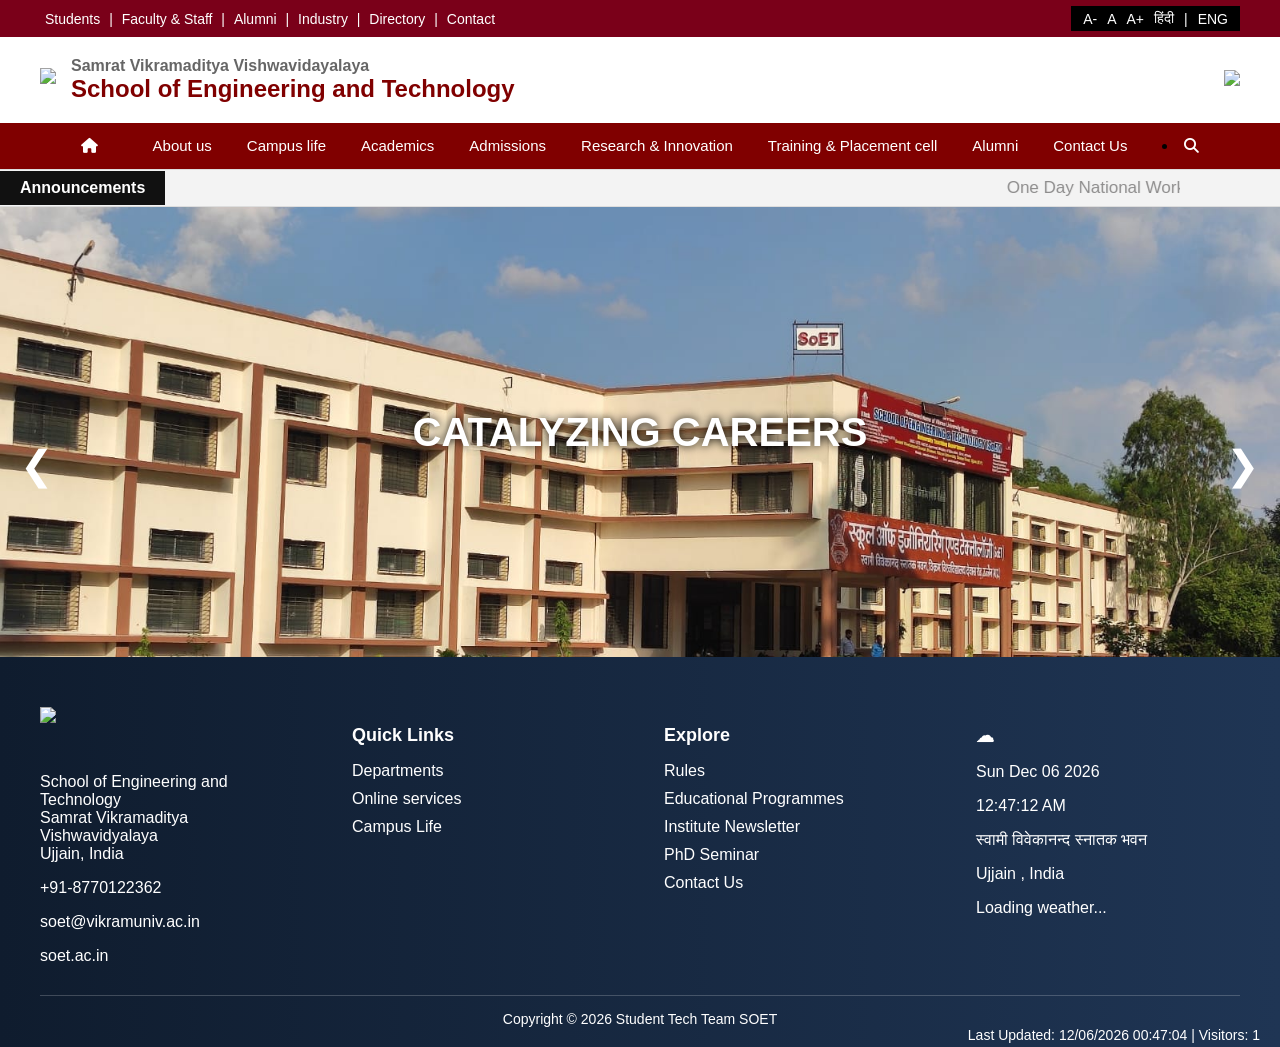
==== index.html @ fc8b3c26 "just some changes in the top slide and the picture part" ====
<!DOCTYPE html>
<html>

<head>
<title>School Of Engineering and Technology</title>

<link rel="stylesheet" href="css/style.css">

<link rel="stylesheet" href="https://cdnjs.cloudflare.com/ajax/libs/font-awesome/6.5.0/css/all.min.css">

<link rel="stylesheet" href="https://cdnjs.cloudflare.com/ajax/libs/font-awesome/6.5.0/css/all.min.css">

</head>

<body>

  

<!-- PRELOADER -->
<div id="preloader">

    <div class="loader-content">

        <img src="images/logo.png" class="logo">

        <h2>School of Engineering and Technology</h2>

        <div class="spinner"></div>

    </div>

</div>


<div class="SOET-Topstrip">

<div class="topbar">

<div class="topbar-left">
<a href="#">Students</a> |
<a href="#">Faculty & Staff</a> |
<a href="#">Alumni</a> |
<a href="#">Industry</a> |
<a href="#">Directory</a> |
<a href="#">Contact</a>
</div>

<div class="topbar-right">
<span onclick="changeFontSize(-1)">A-</span>
<span onclick="changeFontSize(0)">A</span>
<span onclick="changeFontSize(1)">A+</span>

<span onclick="translatePage('hi')">हिंदी</span> |
<span onclick="translatePage('en')">ENG</span>

<div id="google_translate_element"></div>
</div>

</div>

  </div>


<!-- MAIN WEBSITE -->
<div id="content">

<header>

<!-- TOP BAR -->


<div class="top-right">
</div>

</div>
<header>



<!-- LOGO AREA -->
<div class="logo-area">
<div class="left-header">


<a href=""index.html>
<img src="images/logo.png" class="logo">
</a>
<div class="title">
<h2>Samrat Vikramaditya Vishwavidayalaya</h2>
<h1>School of Engineering and Technology</h1>
</div>
</div>

<a href="https://www.india.gov.in" target="blank">
<img src="images/const.png" class="constitution">
</a>
</div>


<!-- NAVBAR -->
<nav class="navbar">

<a href="index.html" class="home-icon">
<i class="fa-solid fa-house"></i>
</a>
<a href="#">About us</a>
<a href="#">Campus life</a>
<a href="#">Academics</a>
<a href="#">Admissions</a>
<a href="#">Research & Innovation</a>
<a href="#">Training & Placement cell</a>
<a href="#">Alumni</a>
<a href="#">Contact Us</a>
<li>
<a href="#" onclick="openSearch()">
<i class="fa-solid fa-magnifying-glass search-icon"></i>
</a>
</li>

</nav>

<!-- ANNOUNCEMENT BAR -->
<div class="announcement-bar">

<div class="announcement-label">
Announcements
</div>

<marquee class="announcement-text"
scrollamount="10"
onmouseover="this.stop();"
onmouseout="this.start();">


One Day National Workshop On "AI ADOPTION TRENDS IN KEY INDUSTRIES UPDATES"    |   
 Admission for new Academic session from August 2026


</marquee>

</div>

<!--HERO SLIDER SECTION-->

<div class="hero-slider">

  <div class="slides fade">
    <img src="images/SOET1.jpeg">
    <div class="text">CATALYZING CAREERS</div>
  </div>

  <div class="slides fade">
    <img src="images/slide2.jpeg">
    <div class="text">INNOVATION & RESEARCH</div>
  </div>

  <div class="slides fade">
    <img src="images/ejucation.jpeg">
    <div class="text">WORLD CLASS EDUCATION</div>
  </div>

  <a class="prev" onclick="changeSlide(-1)">❮</a>
  <a class="next" onclick="changeSlide(1)">❯</a>

</div>

</header>

<footer class="footer">
  <div class="footer-container">

    <div class="footer-col">
      <a href="index.html">
      <img src="images/logo2.png" class="footer-logo">
      </a>

      <a href="index.html">
      <p>
        School of Engineering and Technology <br>
        Samrat Vikramaditya Vishwavidyalaya <br>
        Ujjain, India
      </p>
      </a>
      

      <p>+91-8770122362</p>
      <p>soet@vikramuniv.ac.in</p>
      <a href="https://soet.ac.in" target="_blank">soet.ac.in</a>
    </div>

    <div class="footer-col">
      <h3>Quick Links</h3>
      <ul>
        <li>Departments</li>
        <li>Online services</li>
        <li>Campus Life</li>
      </ul>
    </div>

    <div class="footer-col">
      <h3>Explore</h3>
      <ul>
        <li>Rules</li>
        <li>Educational Programmes</li>
        <li>Institute Newsletter</li>
        <li>PhD Seminar</li>
        <li>Contact Us</li>
      </ul>
    </div>

    <div class="footer-col">
      <h3>☁</h3>
      <p id="date"></p>
<p id="time"></p>
<p id="location">स्वामी विवेकानन्द स्नातक भवन </p>
<p id="location">Ujjain , India</p>

<p id="weather">Loading weather...</p>
<p id="temp"></p>
    </div>

  </div>

  <div class="footer-bottom">
    Copyright © 2026 Student Tech Team SOET
  </div>

  <div class="footer-info">
Last Updated: <span id="lastUpdated"></span> |
Visitors: <span id="visitorCount"></span>
</div>
</footer>

</div>


<script src="js/script.js"></script>


<script>

// Date
const today = new Date();
document.getElementById("date").innerHTML =
today.toDateString();

// Time (updates every second)
setInterval(function(){
let now = new Date();
document.getElementById("time").innerHTML =
now.toLocaleTimeString();
},1000);


// WEATHER API
const apiKey = "6ab4623b616a1ea162cf45d73c2dcb32";
const city = "Ujjain";

fetch(`https://api.openweathermap.org/data/2.5/weather?q=${city}&units=metric&appid=${apiKey}`)
.then(response => response.json())
.then(data => {

document.getElementById("weather").innerHTML =
data.weather[0].description;

document.getElementById("temp").innerHTML =
"Temp: " + data.main.temp + "°C";

});

</script>

<div id="searchOverlay">

    <span class="closeSearch" onclick="closeSearch()">✖</span>

    <div class="searchBox">
        <input type="text" placeholder="Search Your Future Here..." />
        <button>Search</button>
    </div>

</div>

<script>

function openSearch(){
    document.getElementById("searchOverlay").style.display="flex";
}

function closeSearch(){
    document.getElementById("searchOverlay").style.display="none";
}

</script>

<script>


document.getElementById("lastUpdated").innerHTML = document.lastModified;


let count = localStorage.getItem("visitorCount");

if(count === null){
count = 1;
}else{
count = Number(count) + 1;
}

localStorage.setItem("visitorCount", count);
document.getElementById("visitorCount").innerText = count;

</script>

<script>
function googleTranslateElementInit() {
new google.translate.TranslateElement(
{pageLanguage: 'en'},
'google_translate_element'
);
}
</script>

<script src="//translate.google.com/translate_a/element.js?cb=googleTranslateElementInit"></script>

<script>

let slideIndex = 0;
showSlides();

function showSlides() {

  let slides = document.getElementsByClassName("slides");

  for (let i = 0; i < slides.length; i++) {
    slides[i].style.display = "none";
  }

  slideIndex++;

  if (slideIndex > slides.length) {
    slideIndex = 1;
  }

  slides[slideIndex-1].style.display = "block";

  setTimeout(showSlides, 20000);
}

function changeSlide(n){
  slideIndex += n-1;
  showSlides();
}

</script>
</body>

</html>
---- css/style.css ----
body{
margin:0;
font-family:Arial, Helvetica, sans-serif;
}

/* ---------------- PRELOADER ---------------- */

#preloader{
position:fixed;
width:100%;
height:100vh;

background-color:#fafafa;

background-image:
linear-gradient(rgba(0,0,0,0.05) 1px, transparent 1px),
linear-gradient(90deg, rgba(0,0,0,0.05) 1px, transparent 1px);

background-size:60px 60px;

display:flex;
justify-content:center;
align-items:center;
flex-direction:column;
z-index:9999;
}

.loader-content{
text-align:center;
}

.logo{
width:200px;
margin-bottom:5px;
}

.loader-content h2{
font-size:28px;
font-weight:700;
color:#800000;
margin-top:2px;
margin-bottom:25px;
}


/* ---------------- HEADER ---------------- */

header{
width:100%;
background:white;
}

/* TOP BAR */

.topbar{
display:flex;
justify-content:space-between;
align-items:center;
padding:10px 40px;
background:#f5f5f5;
font-size:14px;
}

.top-links{
display:flex;
align-items:center;
gap:10px;
}

.top-links a{
text-decoration:none;
color:#444;
}

.divider{
color:#bbb;
}

.top-right{
color:#444;
}


/* ---------------- LOGO AREA ---------------- */

.logo-area{
display:flex;
justify-content:space-between;
align-items:center;
padding:20px 40px;
background:white;
}

.left-header{
display:flex;
align-items:center;
gap:15px;
}

.logo-area .logo{
width:100px;
}

.title h1{
margin:0;
font-size:24px;
color:#800000;
}

.title h2{
margin:0;
font-size:16px;
color:#666;
}

.constitution{
width:90px;
}


/* ---------------- NAVBAR ---------------- */

.navbar{
background:#800000;
display:flex;
justify-content:center;
gap:35px;
padding:14px 0;
width:100%;
}

.navbar a{
color:white;
text-decoration:none;
font-size:15px;
font-weight:500;
}

/* ANNOUNCEMENT BAR */

.announcement-bar{
display:flex;
align-items:center;
background:#f3f3f3;
border-top:1px solid #ddd;
border-bottom:1px solid #ddd;
}

.announcement-label{
background:#111;
color:white;
padding:8px 20px;
font-weight:bold;
}

.announcement-text{
padding:8px 20px;
color:#8d8c8c;
font-size:17px;
flex:1;
cursor:pointer;
margin-right:100px;
}


/* ---------------- SPINNER ---------------- */

.spinner{
width:40px;
height:40px;
border:4px solid #ddd;
border-top:4px solid #800000;
border-radius:50%;
margin:30px auto 0;
animation:spin 1s linear infinite;
}

@keyframes spin{
0%{ transform:rotate(0deg); }
100%{ transform:rotate(360deg); }
}


/* ---------------- MAIN CONTENT ---------------- */

#content{
display:block;
}

/* FOOTER */

.footer{
background:linear-gradient(to right,#0f1c2e,#1f3554);
color:white;
padding:50px 40px 20px;
}

.footer-container{
display:flex;
justify-content:space-between;
flex-wrap:wrap;
}

.footer-col{
width:22%;
}

.footer-logo{
width:110px;
margin-bottom:30px;
}

.footer-col h3{
margin-bottom:15px;
font-size:18px;
}

.footer-col ul{
list-style:none;
padding:0;
}

.footer-col ul li{
margin-bottom:10px;
cursor:pointer;
}

.footer-bottom{
margin-top:30px;
border-top:1px solid rgba(255,255,255,0.2);
padding-top:15px;
text-align:center;
font-size:14px;
}

.home-icon{
    font-size: 20px;
    color: white;
    margin-right: 20px;
}

.home-icon:hover{
    color: orange;
}

#searchOverlay{
    position: fixed;
    top:0;
    left:0;
    width:100%;
    height:100vh;
    background: rgba(0,0,0,0.5);
    backdrop-filter: blur(8px);
    display:none;
    justify-content:center;
    align-items:center;
    z-index:9999;
}

.searchBox{
    background: rgba(255,255,255,0.1);
    padding:40px;
    border-radius:10px;
    backdrop-filter: blur(10px);
}

.searchBox input{
    width:400px;
    padding:12px;
    font-size:18px;
    border:none;
    outline:none;
}

.searchBox button{
    padding:12px 20px;
    margin-left:15px;
    background:red;
    color:white;
    border:none;
}

.closeSearch{
    position:absolute;
    top:30px;
    right:40px;
    font-size:30px;
    cursor:pointer;
    color:white;
}

.logo img{
    cursor:pointer;
}
.footer a{
    color:white;
    text-decoration:none;
}

.footer-info{
position:absolute;
right:20px;
font-size:14px;
color:white;
}

.topbar{
display:flex;
justify-content:space-between;
align-items:center;
background:#7A0019;
color:white;
padding:6px 40px;
font-size:14px;
}

/* LEFT LINKS */

.topbar-left a{
color:white;
text-decoration:none;
margin:0 5px;
}

/* RIGHT SECTION */

.topbar-right{
background:black;
padding:4px 12px;
display:flex;
gap:10px;
align-items:center;
}

.accessibility{
border:1px solid white;
padding:2px 6px;
font-size:12px;
}

#google_translate_element{
display:none;
}

.goog-te-banner-frame{
display:none !important;
}

body{
top:0 !important;
}

.topbar-right span{
    cursor: pointer;
}

.hero-slider{
    position: relative;
    width: 100%;
    height: 450px;
    overflow: hidden;
}

.slides{
    display: none;
}

.slides img{
    width:100%;
    height:450px;
    object-fit:cover;
}

.text{
    position:absolute;
    bottom:40%;
    left:50%;
    transform:translate(-50%, -50%);
    color:white;
    font-size:40px;
    font-weight:bold;
    text-shadow:0px 0px 10px black;
}

.prev, .next{
    cursor:pointer;
    position:absolute;
    top:50%;
    font-size:40px;
    color:white;
    padding:10px;
}

.prev{ left:10px; }
.next{ right:10px; }

.fade{
    animation: fadeEffect 1.5s;
}

@keyframes fadeEffect{
    from{opacity:0.4}
    to{opacity:1}
}
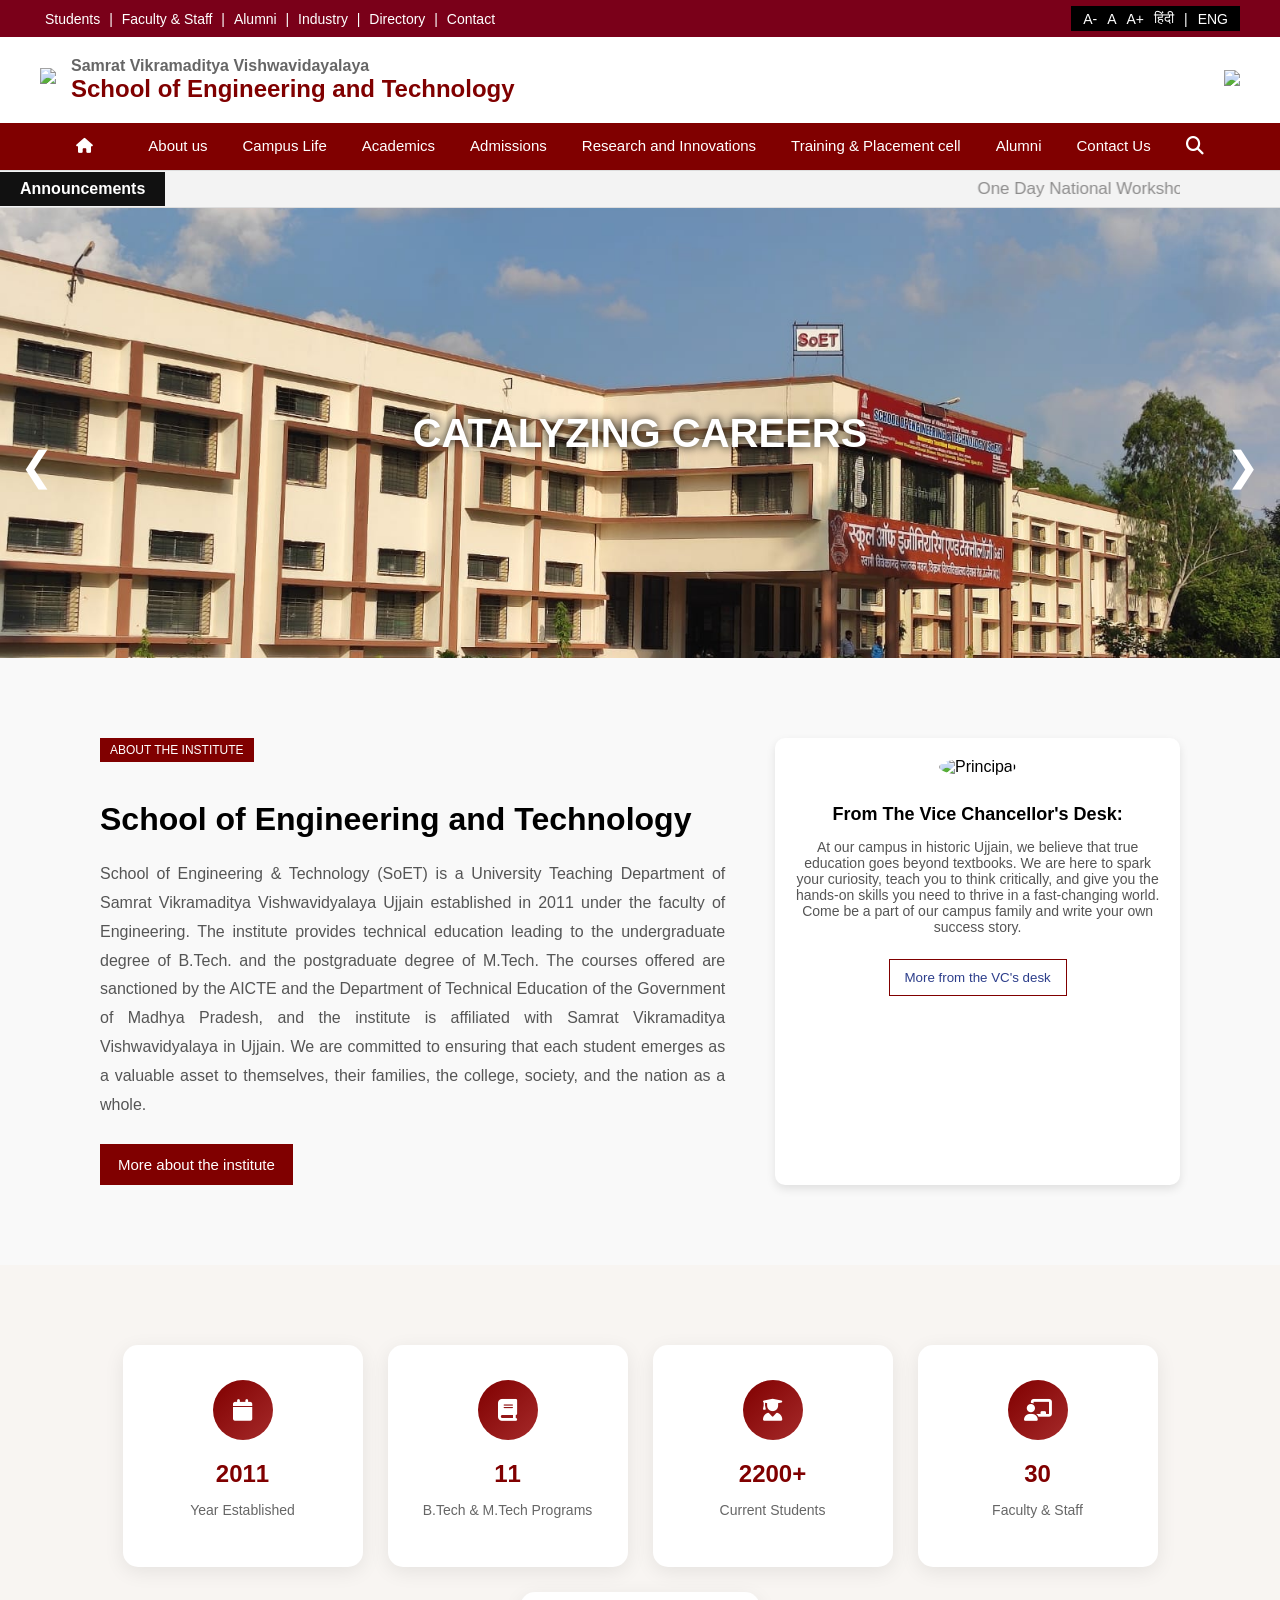
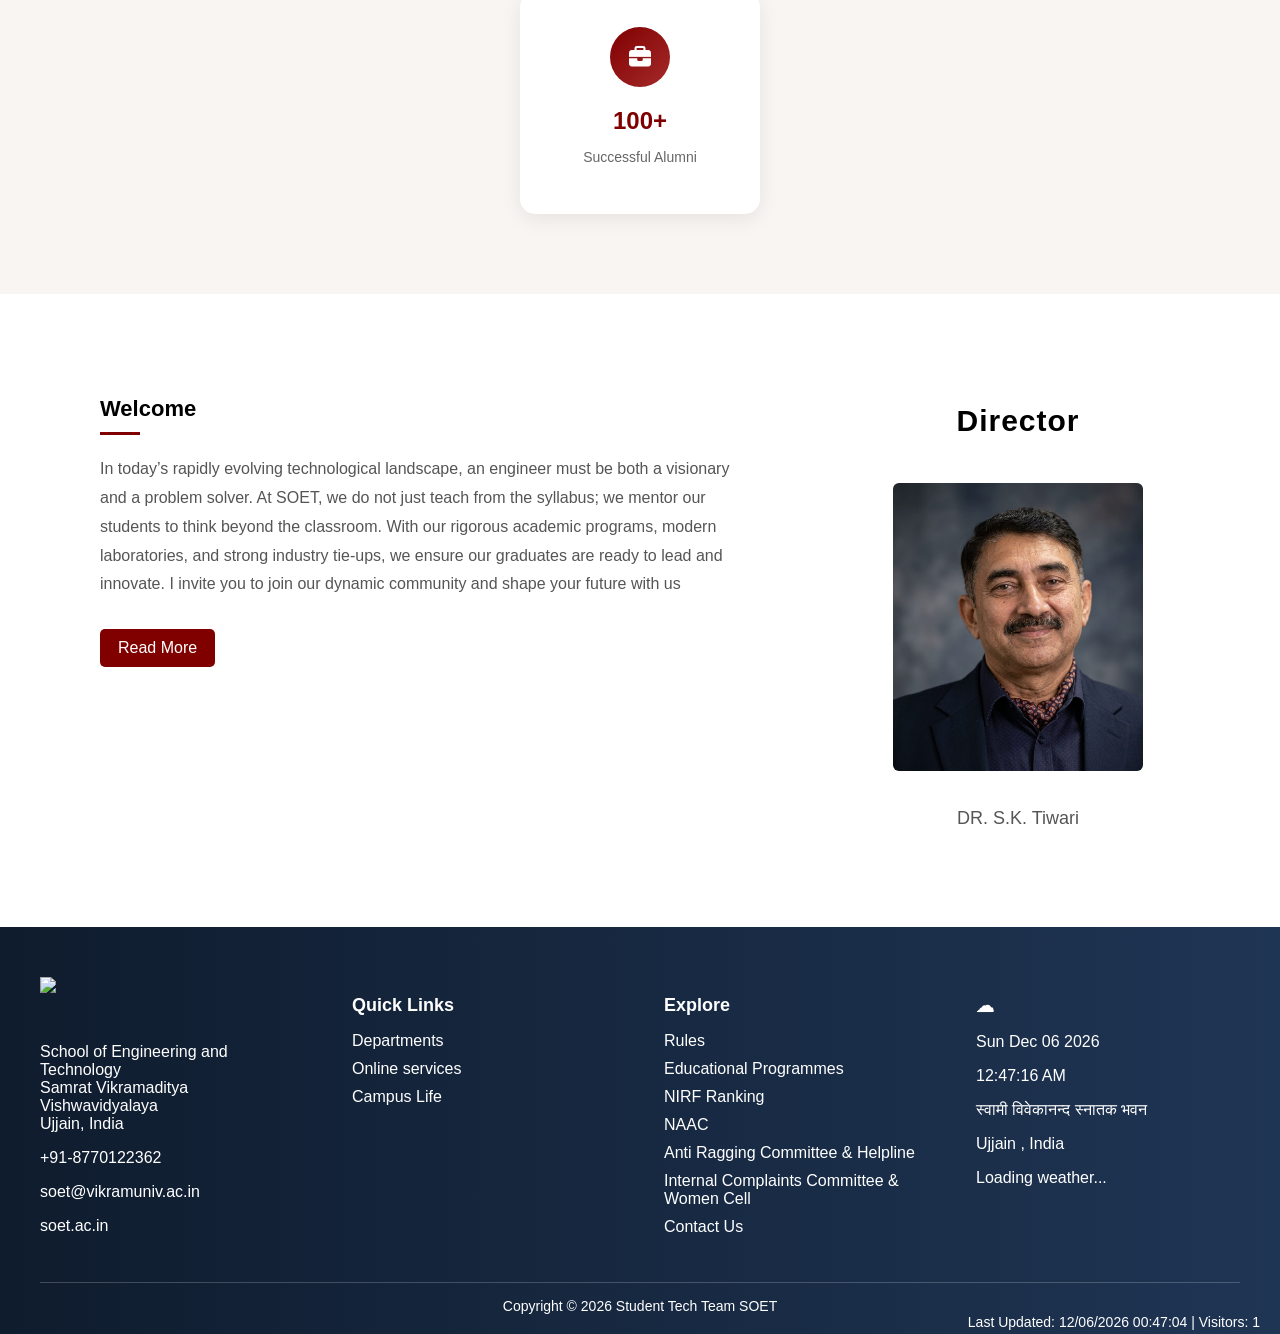
==== commit 6aba86aa: "added features in the home/index page" ====
--- a/index.html
+++ b/index.html
@@ -103,13 +103,111 @@
 <a href="index.html" class="home-icon">
 <i class="fa-solid fa-house"></i>
 </a>
-<a href="#">About us</a>
-<a href="#">Campus life</a>
-<a href="#">Academics</a>
-<a href="#">Admissions</a>
-<a href="#">Research & Innovation</a>
-<a href="#">Training & Placement cell</a>
-<a href="#">Alumni</a>
+
+<li class="nav-item">
+  <a href="About.html">About us</a>
+
+  <div class="dropdown-menu">
+
+    <a href="#">Overview</a>
+    <a href="#">Vision & Mission</a>
+    <a href="#">Vice-Chancellor/Director's Message</a>
+    <a href="#">History</a>
+    <a href="#">Administration and Organization HOD details</a>
+    <a href="#">Contact US / How to reach</a>
+
+  </div>
+</li>
+
+<li class="nav-item">
+  <a href="#">Campus Life</a>
+
+  <div class="dropdown-menu">
+
+    <a href="#">Office of the Dean</a>
+    <a href="#">Hostels and Dining faclities</a>
+    <a href="#">Student Council</a>
+    <a href="#">Clubs and Societies</a>
+    <a href="#">Sports Infrastructure and Teams</a>
+    <a href="#">Annual Fests</a>
+    <a href="#">Campus Facilities</a>
+
+  </div>
+</li>
+
+<li class="nav-item">
+  <a href="#">Academics</a>
+
+  <div class="dropdown-menu">
+
+    <a href="#">Programs Offered</a>
+    <a href="#">Academic Calender</a>
+    <a href="#">Curriculum and Syllabus</a>
+    <a href="#">NPTEL/MOOCS</a>
+    <a href="#">Central and College Library</a>
+    <a href="#">Examination Cell</a>
+
+  </div>
+</li>
+
+<li class="nav-item">
+  <a href="#">Admissions</a>
+
+  <div class="dropdown-menu">
+
+    <a href="#">Why SOET Ujjain?</a>
+    <a href="#">Life in Ujjain</a>
+    <a href="#">B.TECH Admissions</a>
+    <a href="#">M.TECH/PHD Admissions</a>
+    <a href="#">Fee Structure</a>
+    <a href="#">Scholarship</a>
+    <a href="#">Admission FAQ</a>
+
+  </div>
+</li>
+
+<li class="nav-item">
+  <a href="#">Research and Innovations</a>
+
+  <div class="dropdown-menu">
+
+    <a href="#">Dean of R&D</a>
+    <a href="#">Sponsored Projects and Grants</a>
+    <a href="#">Patents & Publications</a>
+    <a href="#">Central Research Facilities</a>
+    <a href="#">Incubation Center & E-Cell</a>
+
+  </div>
+</li>
+
+<li class="nav-item">
+  <a href="#">Training & Placement cell</a>
+
+  <div class="dropdown-menu">
+
+    <a href="#">Message from T&P Officer</a>
+    <a href="#">Placement Statistics and Annual Report</a>
+    <a href="#">Official Placement Brochure</a>
+    <a href="#">Recruitement Procedure for Visiting Companies</a>
+    <a href="#">Student Skill Development</a>
+
+  </div>
+</li>
+
+<li class="nav-item">
+  <a href="#">Alumni</a>
+
+  <div class="dropdown-menu">
+
+    <a href="#">Alumni Association Overview</a>
+    <a href="#">Alumni Network Registration portal</a>
+    <a href="#">Alumni Mentorship Program</a>
+    <a href="#">Distinguished Alumni Awards</a>
+    <a href="#">Giving Back/Institute Endowment Fund</a>
+
+  </div>
+</li>
+
 <a href="#">Contact Us</a>
 <li>
 <a href="#" onclick="openSearch()">
@@ -117,7 +215,7 @@
 </a>
 </li>
 
-</nav>
+</nav> 
 
 <!-- ANNOUNCEMENT BAR -->
 <div class="announcement-bar">
@@ -165,6 +263,101 @@
 </div>
 
 </header>
+
+<section class="about-section">
+
+    <!-- LEFT SIDE -->
+    <div class="about-left">
+        <span class="tag">ABOUT THE INSTITUTE</span>
+        <h2>School of Engineering and Technology</h2>
+
+        <p>
+           School of Engineering & Technology (SoET) is a University Teaching Department of Samrat Vikramaditya Vishwavidyalaya Ujjain established in 2011 under the faculty of Engineering. 
+           The institute provides technical education leading to the undergraduate degree of B.Tech. and the postgraduate degree of M.Tech.
+           The courses offered are sanctioned by the AICTE and the Department of Technical Education of the Government of Madhya Pradesh, and the institute is affiliated with Samrat Vikramaditya Vishwavidyalaya in Ujjain. 
+           We are committed to ensuring that each student emerges as a valuable asset to themselves, their families, the college, society, and the nation as a whole.
+        </p>
+
+        <a href="about.html" class="btn">More about the institute</a>
+    </div>
+
+    <!-- RIGHT SIDE -->
+    <div class="about-right">
+        <img src="images/vc.png" alt="Principal">
+
+        <h3>From The Vice Chancellor's Desk:</h3>
+
+        <p>
+            At our campus in historic Ujjain, we believe that true education goes beyond textbooks. We are here to spark your curiosity, teach you to think critically, and give you the hands-on skills you need to thrive in a fast-changing world. Come be a part of our campus family and write your own success story.
+        </p>
+
+        <button class="btn-outline">More from the VC's desk</button>
+    </div>
+
+</section>
+
+<div class="stats-section">
+
+    <div class="stat-card">
+        <div class="icon"><i class="fa-solid fa-calendar"></i></div>
+        <h2>2011</h2>
+        <p>Year Established</p>
+    </div>
+
+    <div class="stat-card">
+        <div class="icon"><i class="fa-solid fa-book"></i></div>
+        <h2>11</h2>
+        <p>B.Tech & M.Tech Programs</p>
+    </div>
+
+    <div class="stat-card">
+        <div class="icon"><i class="fa-solid fa-user-graduate"></i></div>
+        <h2>2200+</h2>
+        <p>Current Students</p>
+    </div>
+
+    <div class="stat-card">
+        <div class="icon"><i class="fa-solid fa-chalkboard-user"></i></div>
+        <h2>30</h2>
+        <p>Faculty & Staff</p>
+    </div>
+
+    <div class="stat-card">
+        <div class="icon"><i class="fa-solid fa-briefcase"></i></div>
+        <h2>100+</h2>
+        <p>Successful Alumni</p>
+    </div>
+
+</div>
+
+<div class="welcome-section">
+
+    <!-- LEFT SIDE -->
+    <div class="welcome-text">
+        <h3>Welcome</h3>
+        <div class="line"></div>
+
+        <p>
+            In today’s rapidly evolving technological landscape, an engineer must be both a visionary and a problem solver. 
+            At SOET, we do not just teach from the syllabus; we mentor our students to think beyond the classroom. 
+            With our rigorous academic programs, modern laboratories, and strong industry tie-ups, we ensure our graduates are ready to lead and innovate. 
+            I invite you to join our dynamic community and shape your future with us
+        </p>
+
+        <a href="about.html" class="read-btn">Read More</a>
+    </div>
+
+    <!-- RIGHT SIDE -->
+    <div class="director-box">
+        <h3>Director</h3>
+
+
+        <img src="images/director.jpeg" alt="Director">
+
+        <p class="director-name">DR. S.K. Tiwari</p>
+    </div>
+
+</div>
 
 <footer class="footer">
   <div class="footer-container">
@@ -202,9 +395,12 @@
       <ul>
         <li>Rules</li>
         <li>Educational Programmes</li>
-        <li>Institute Newsletter</li>
-        <li>PhD Seminar</li>
+        <li>NIRF Ranking</li>
+        <li>NAAC</li>
+        <li>Anti Ragging Committee & Helpline</li>
+        <li>Internal Complaints Committee & Women Cell</li>
         <li>Contact Us</li>
+
       </ul>
     </div>
 
--- a/css/style.css
+++ b/css/style.css
@@ -134,6 +134,18 @@
 text-decoration:none;
 font-size:15px;
 font-weight:500;
+}
+
+.navbar li{
+    list-style: none;
+    
+}
+
+.home-icon,
+.search-icon{
+color:white;
+font-size:18px;
+text-decoration:none;
 }
 
 /* ANNOUNCEMENT BAR */
@@ -401,4 +413,297 @@
 @keyframes fadeEffect{
     from{opacity:0.4}
     to{opacity:1}
+}
+
+/* Navbar item */
+
+.nav-item{
+position:relative;
+}
+
+/* Dropdown panel */
+
+.dropdown-menu{
+position:absolute;
+top:100%;
+left:0;
+background:#800000;
+width:230px;
+box-shadow:0 4px 12px rgba(0,0,0,0.2);
+display:none;
+flex-direction:column;
+z-index:1000;
+}
+
+/* Dropdown links */
+
+.dropdown-menu a{
+padding:12px 18px;
+text-decoration:none;
+color:white;
+border-bottom:none;
+font-size:14px;
+display:block;
+}
+
+.dropdown-menu a:hover{
+background:#a52a2a;
+color: white;
+}
+
+/* Show dropdown */
+
+.nav-item:hover .dropdown-menu{
+display:block;
+}
+
+.about-hero {
+    width: 100%;
+    height: 350px;
+
+    background: url("../images/AboutPageBanner.jpg") no-repeat center;
+    background-size: cover;
+
+    position: relative;
+}
+
+/* Dark overlay */
+.about-hero::after {
+    content: "";
+    position: absolute;
+    top: 0;
+    left: 0;
+    right: 0;
+    bottom: 0;
+    background: rgba(0,0,0,0.4);
+}
+
+/* Text center */
+.about-hero h1 {
+    position: absolute;
+    top: 50%;
+    left: 50%;
+    transform: translate(-50%, -50%);
+    
+    color: rgb(233, 232, 232);
+    font-size: 40px;
+    font-weight: bold;
+    z-index: 2;
+}
+
+.about-section {
+    display: flex;
+    justify-content: space-between;
+    gap: 50px;
+
+    padding: 80px 100px;
+    background: #f9f9f9;
+}
+
+/* LEFT */
+.about-left {
+    width: 60%;
+    max-width: 700px;
+}
+
+.tag {
+    background: #800000;
+    color: white;
+    padding: 5px 10px;
+    font-size: 12px;
+    display: inline-block;
+    margin-bottom: 10px;
+}
+
+.about-left h2 {
+    font-size: 32px;
+    margin-bottom: 20px;
+    line-height: 1.3;
+}
+
+.about-left p {
+    color: #555;
+    line-height: 1.8;
+    margin-bottom: 25px;
+    font-size: 16px;
+    text-align: justify;
+}
+
+/* RIGHT CARD */
+.about-right {
+    width: 35%;
+    background: #fff;
+    padding: 20px;
+    border-radius: 10px;
+    box-shadow: 0 4px 10px rgba(0,0,0,0.1);
+    text-align: center;
+}
+
+.about-right img {
+    width: 150px;
+    height: 150px;
+    border-radius: 50%;
+    margin-bottom: 10px;
+}
+
+.about-right h3 {
+    font-size: 18px;
+    margin-bottom: 10px;
+}
+
+.about-right p {
+    font-size: 14px;
+    color: #555;
+}
+
+/* BUTTONS */
+.btn {
+    background: #800000;
+    color: white;
+    border: none;
+    padding: 12px 18px;
+    cursor: pointer;
+    margin-top: 10;
+    font-size: 15px;
+    display: inline-block;
+    text-decoration: none;
+}
+
+.btn-outline {
+    border: 1px solid #800000;
+    background: transparent;
+    color: #2d3e8b;
+    padding: 10px 15px;
+    margin-top: 10px;
+    cursor: pointer;
+}
+
+.btn-hover{
+    background: #5a0000;
+}
+
+.stats-section {
+    display: flex;
+    justify-content: center;
+    gap: 25px;
+    flex-wrap: wrap;
+
+    padding: 80px 20px;
+    background: #f8f5f2;
+}
+
+.stat-card {
+    background: white;
+    width: 200px;
+    padding: 35px 20px;
+
+    border-radius: 15px;
+    text-align: center;
+
+    box-shadow: 0 5px 20px rgba(0,0,0,0.08);
+
+    transition: all 0.35s ease;
+    cursor: pointer;
+}
+
+.stat-card:hover {
+    transform: translateY(-12px) scale(1.03);
+    box-shadow: 0 15px 35px rgba(0,0,0,0.15);
+}
+
+.icon {
+    width: 60px;
+    height: 60px;
+
+    background: linear-gradient(135deg, #800000, #a52a2a); /* 🔥 gradient maroon */
+    color: white;
+
+    display: flex;
+    align-items: center;
+    justify-content: center;
+
+    border-radius: 50%;
+    margin: 0 auto 18px;
+
+    font-size: 22px;
+}
+
+.stat-card h2 {
+    color: #800000;
+    font-size: 24px;
+    margin-bottom: 8px;
+}
+
+.stat-card p {
+    font-size: 14px;
+    color: #666;
+}
+
+.welcome-section {
+    display: flex;
+    justify-content: space-between;
+    align-items: flex-start;
+
+    gap: 60px;
+    padding: 80px 100px;
+}
+
+.welcome-text {
+    width: 60%;
+    max-width: 700px;
+}
+
+.welcome-text h3 {
+    font-size: 22px;
+    margin-bottom: 10px;
+}
+
+.welcome-text p {
+    line-height: 1.8;
+    color: #555;
+    margin: 20px 0 30px;
+}
+
+.line {
+    width: 40px;
+    height: 3px;
+    background: #800000;
+    margin-bottom: 15px;
+}
+
+.read-btn {
+    display: inline-block;
+    padding: 10px 18px;
+
+    background: #800000;
+    color: white;
+    text-decoration: none;
+
+    border-radius: 5px;
+}
+
+.director-box {
+    width: 30%;
+    text-align: center;
+}
+
+.director-box h3 {
+    font-size: 30px;
+    font-weight: 700;
+    letter-spacing: 1px;
+    color: #222
+    margin-bottom: 15px;
+}
+
+.director-box img {
+    width: 100%;
+    max-width: 250px;
+
+    border-radius: 6px;
+    margin: 15px 0;
+}
+
+.director-name {
+    font-size: 18px;
+    color: #555;
 }
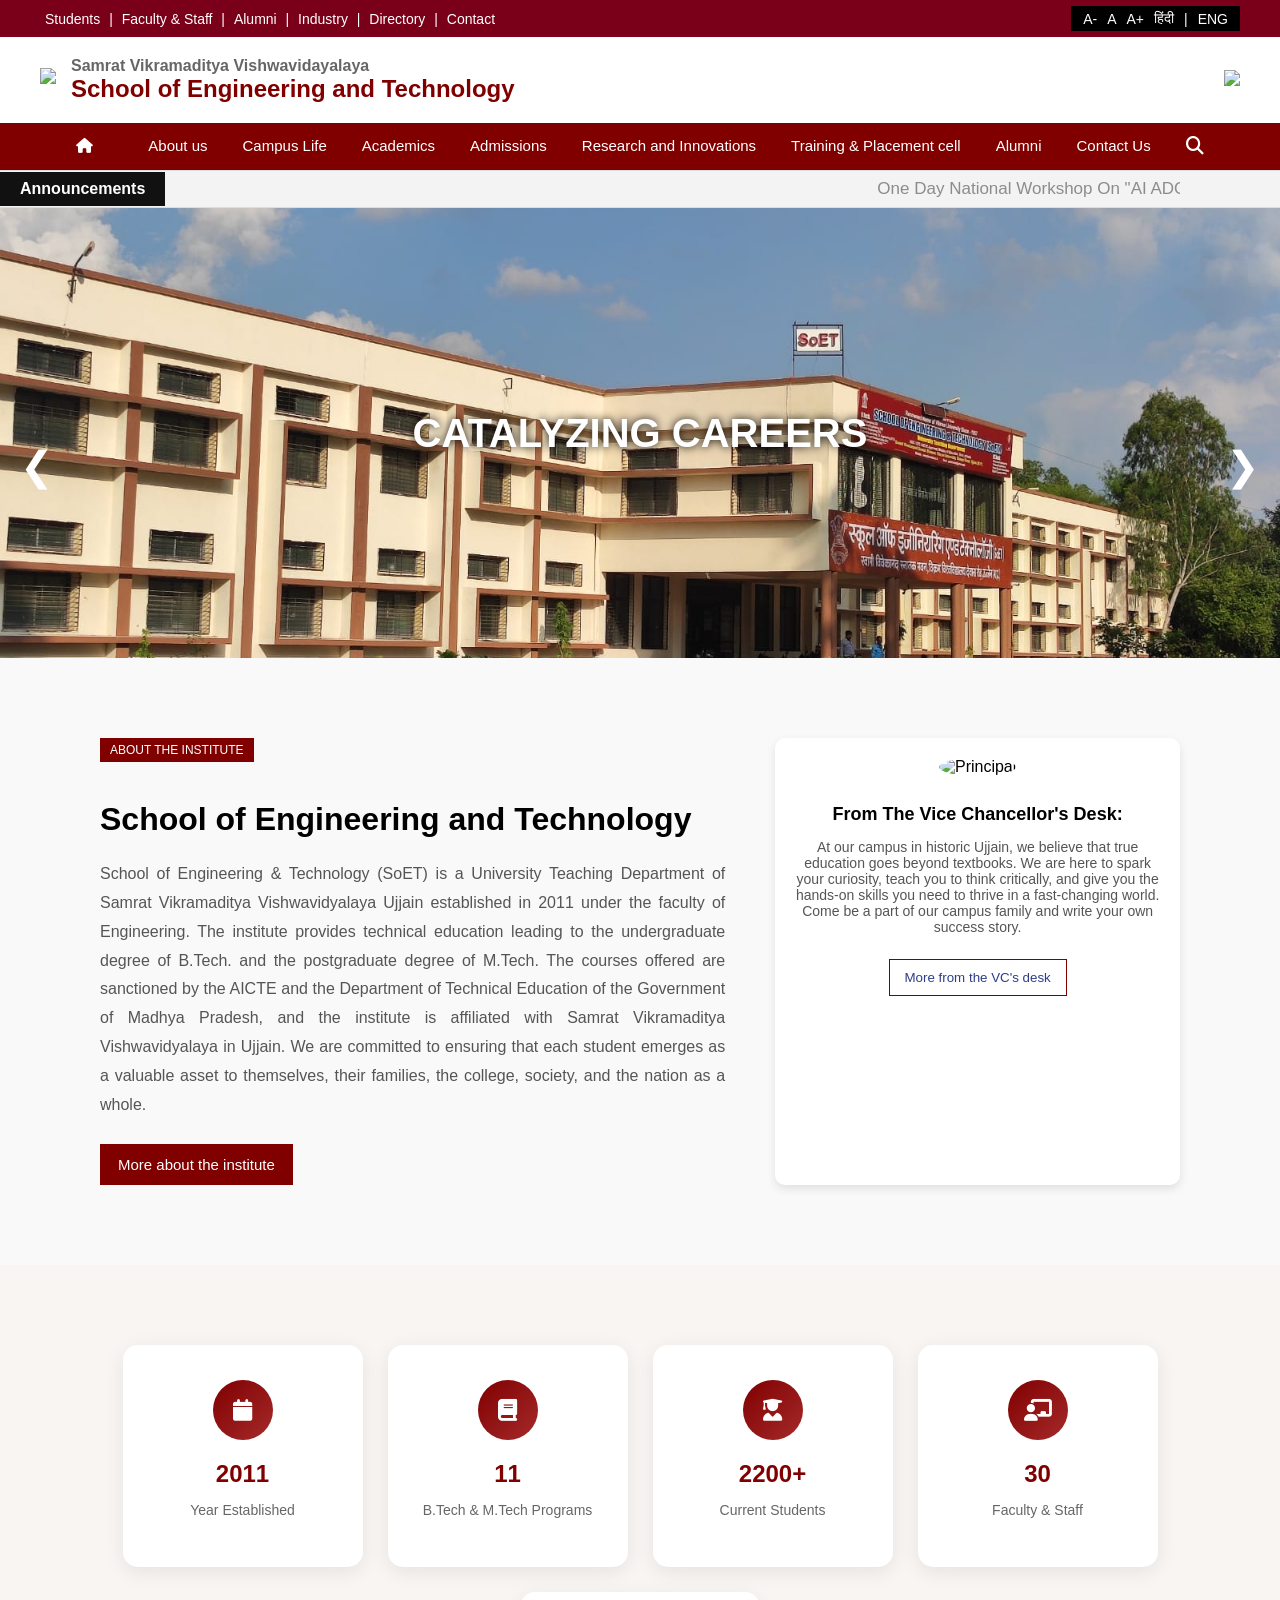
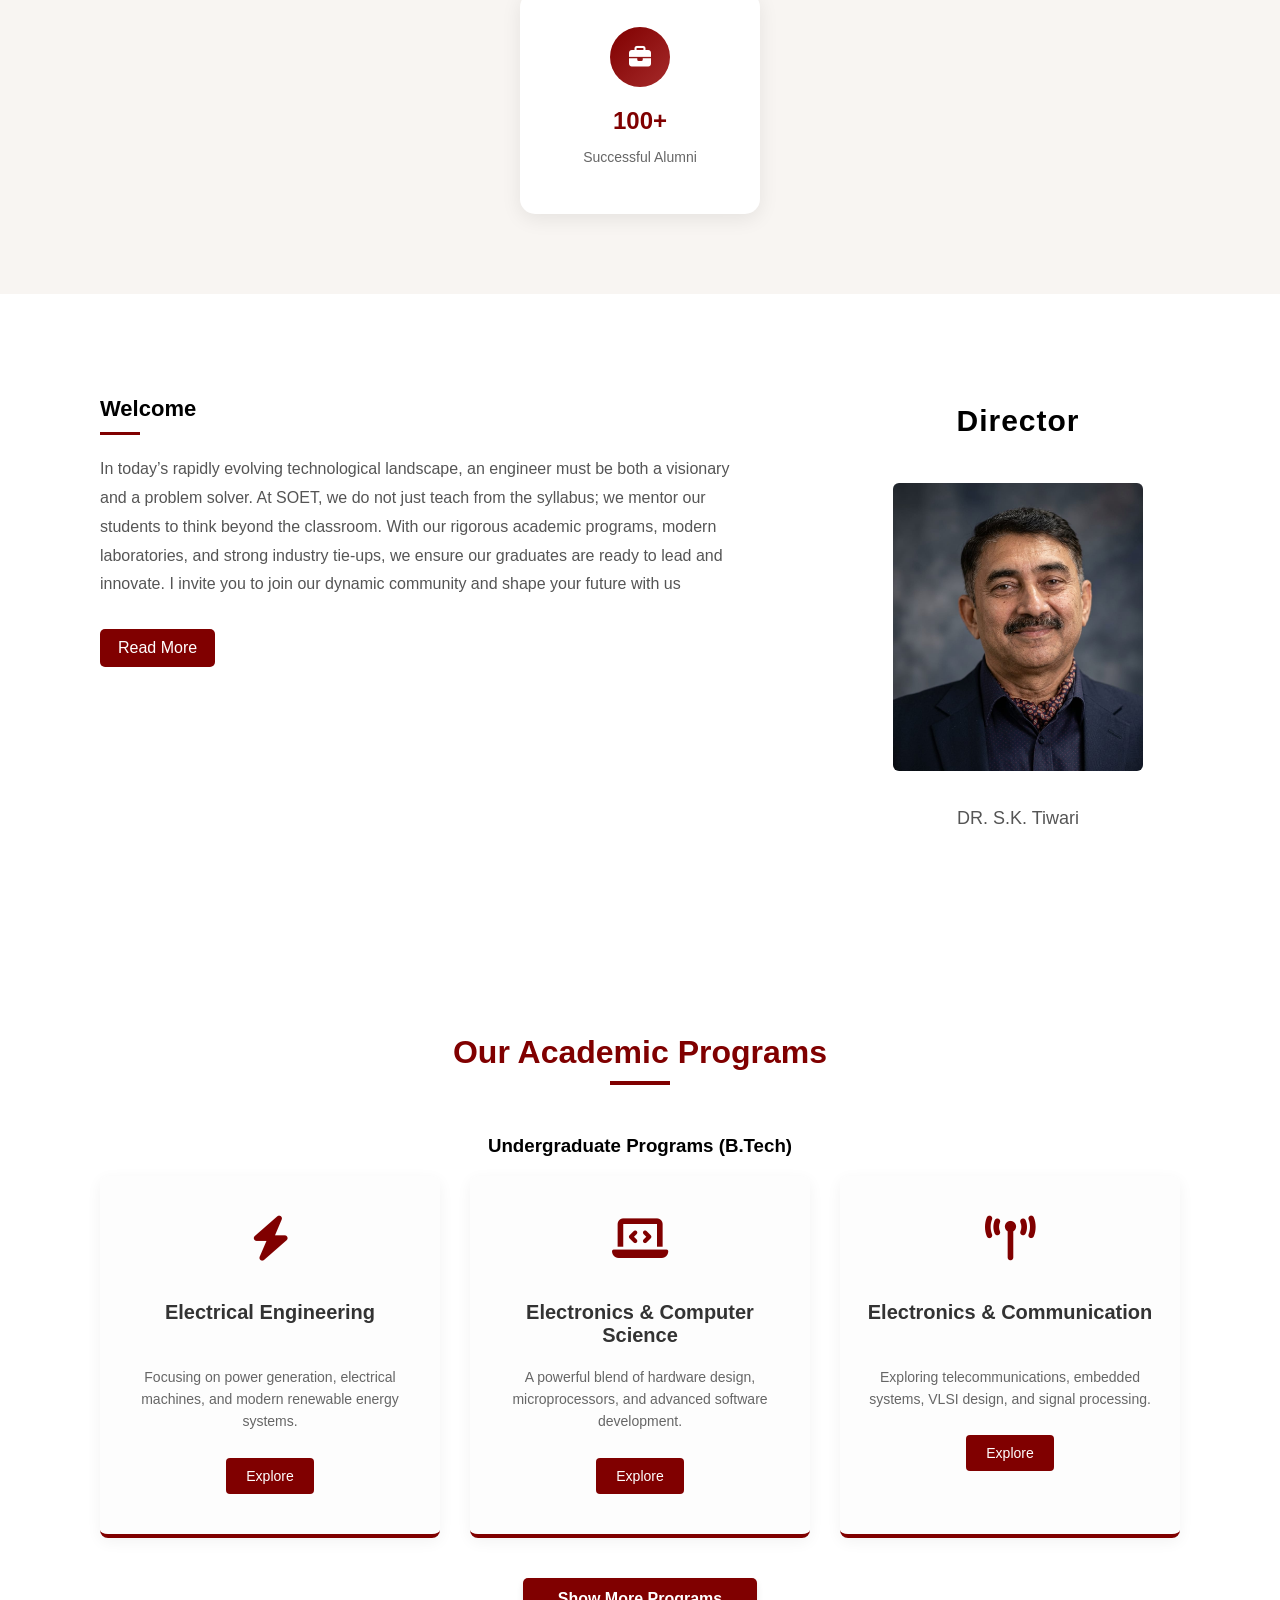
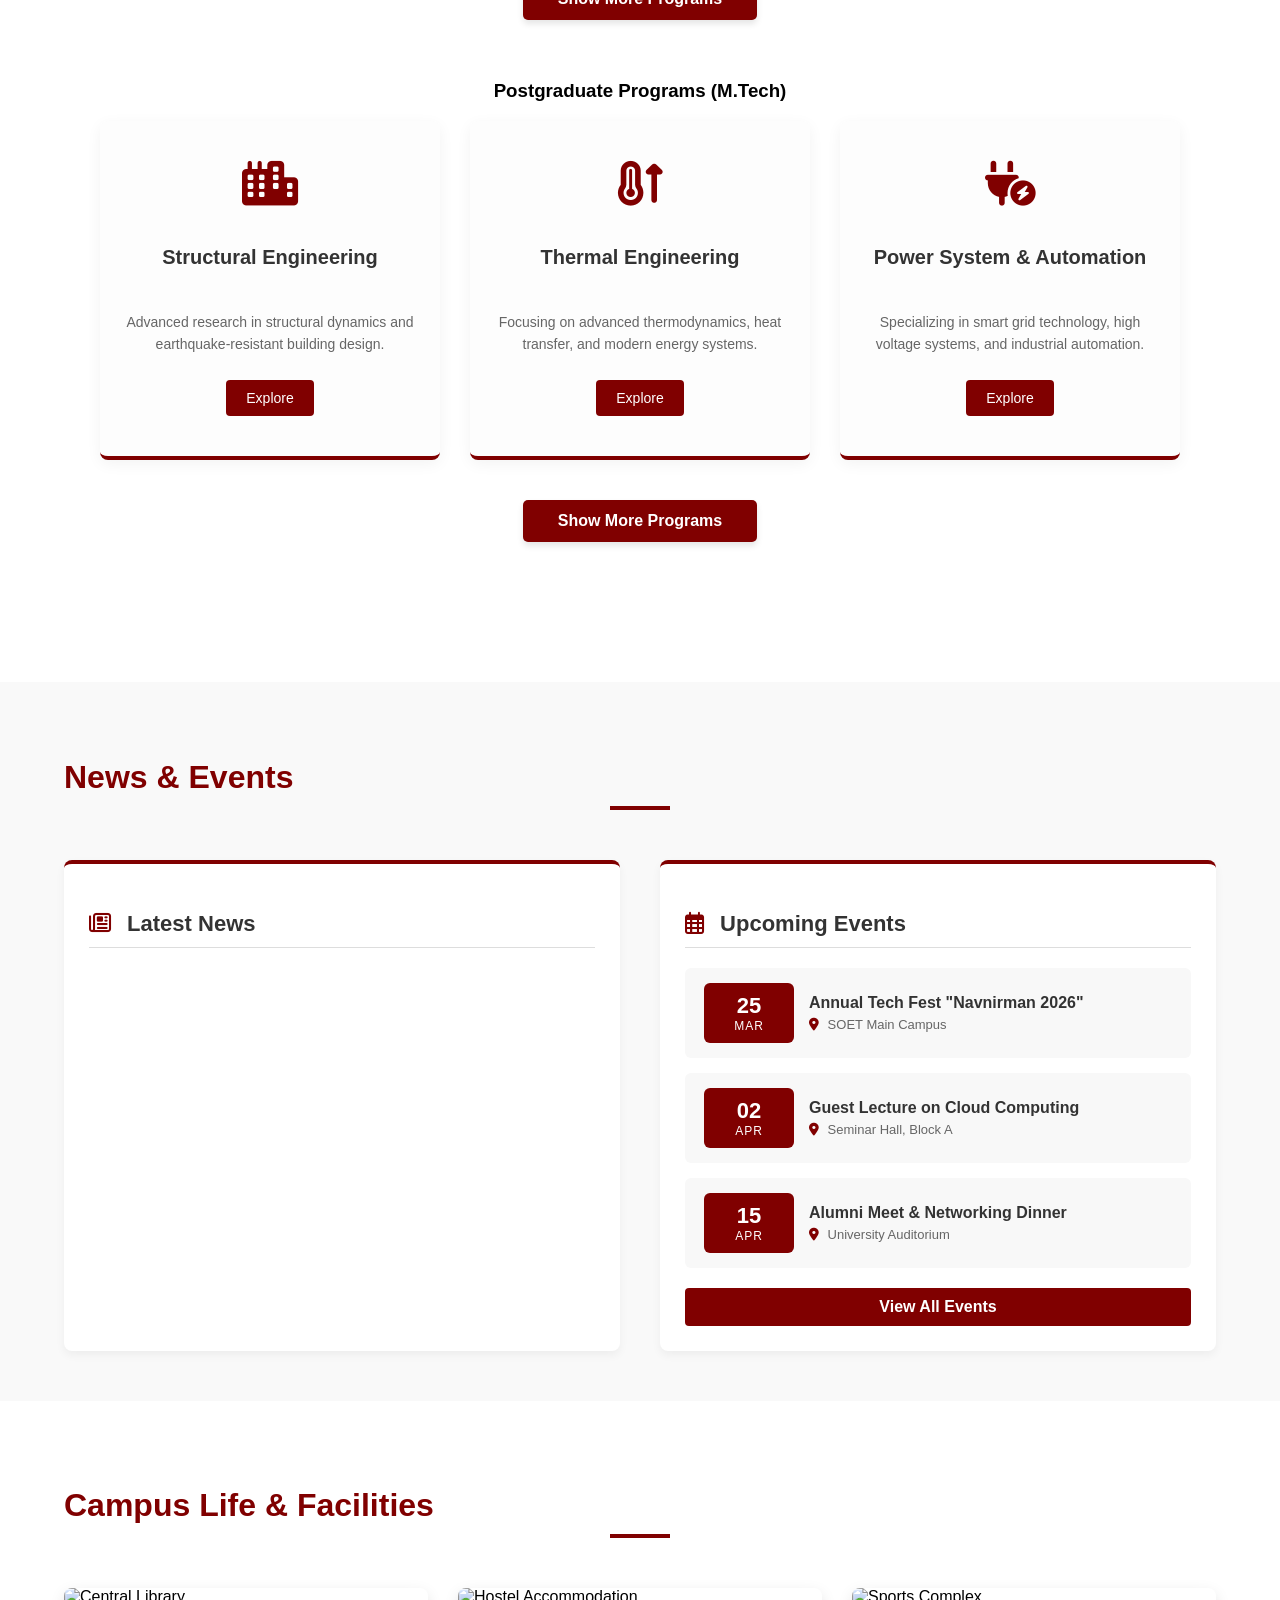
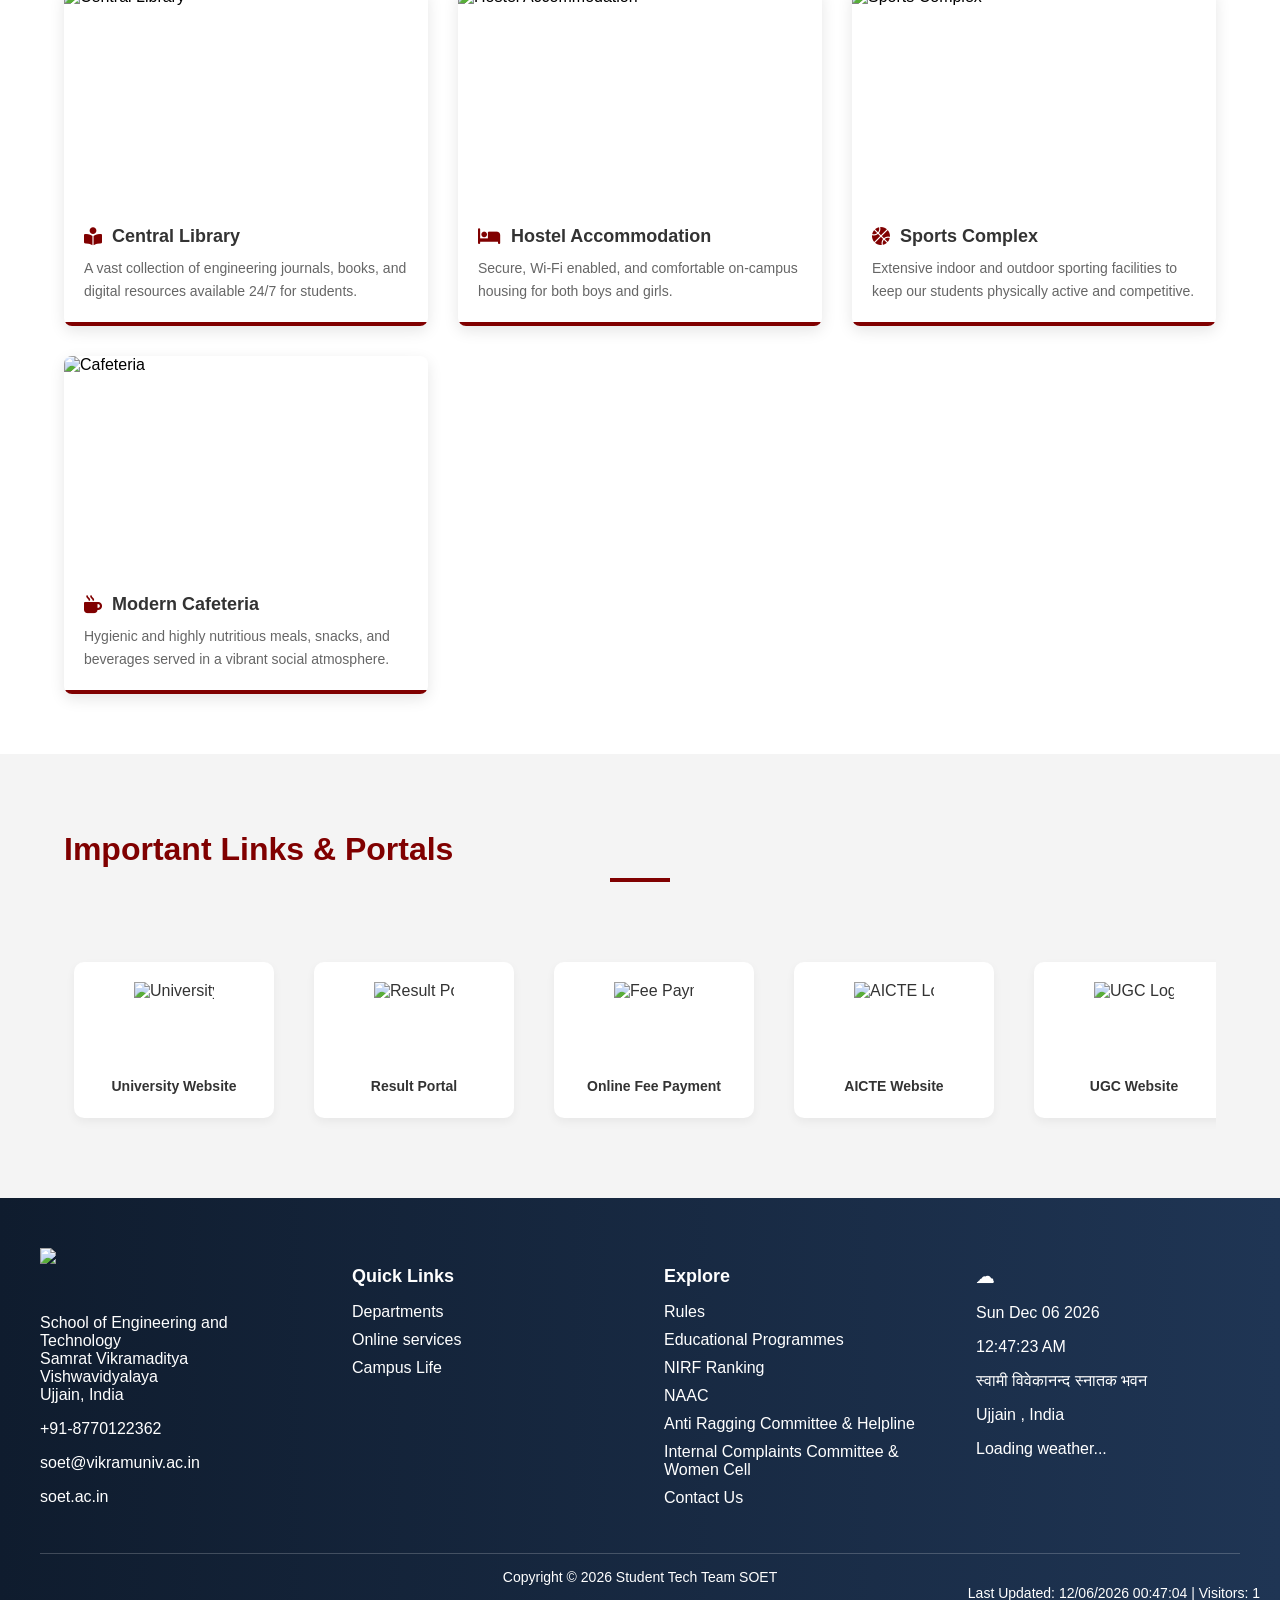
==== commit 8c535498: "Merge pull request #1 from not-balraj/update-homepage-ui my updates" ====
--- a/index.html
+++ b/index.html
@@ -358,6 +358,318 @@
     </div>
 
 </div>
+
+<section class="departments-section">
+    <div class="dept-header">
+        <h2>Our Academic Programs</h2>
+        <div class="line"></div>
+    </div>
+
+    <h3 class="program-category-title">Undergraduate Programs (B.Tech)</h3>
+    <div class="dept-grid" id="ug-grid">
+        
+        <div class="dept-card">
+            <i class="fa-solid fa-bolt dept-icon"></i>
+            <h3>Electrical Engineering</h3>
+            <p>Focusing on power generation, electrical machines, and modern renewable energy systems.</p>
+            <a href="#" class="dept-btn">Explore</a>
+        </div>
+
+        <div class="dept-card">
+            <i class="fa-solid fa-laptop-code dept-icon"></i>
+            <h3>Electronics & Computer Science</h3>
+            <p>A powerful blend of hardware design, microprocessors, and advanced software development.</p>
+            <a href="#" class="dept-btn">Explore</a>
+        </div>
+
+        <div class="dept-card">
+            <i class="fa-solid fa-tower-broadcast dept-icon"></i>
+            <h3>Electronics & Communication</h3>
+            <p>Exploring telecommunications, embedded systems, VLSI design, and signal processing.</p>
+            <a href="#" class="dept-btn">Explore</a>
+        </div>
+
+        <div class="dept-card hidden">
+            <i class="fa-solid fa-cogs dept-icon"></i>
+            <h3>Mechanical Engineering</h3>
+            <p>Covering advanced manufacturing, kinematics, robotics, and automation technology.</p>
+            <a href="#" class="dept-btn">Explore</a>
+        </div>
+
+        <div class="dept-card hidden">
+            <i class="fa-solid fa-building-user dept-icon"></i>
+            <h3>Civil Engineering</h3>
+            <p>Specializing in modern infrastructure, surveying, and sustainable construction materials.</p>
+            <a href="#" class="dept-btn">Explore</a>
+        </div>
+
+        <div class="dept-card hidden">
+            <i class="fa-solid fa-tractor dept-icon"></i>
+            <h3>Agricultural Engineering</h3>
+            <p>Innovating farming machinery, soil conservation, and modern agro-technology.</p>
+            <a href="#" class="dept-btn">Explore</a>
+        </div>
+
+        <div class="dept-card hidden">
+            <i class="fa-solid fa-cow dept-icon"></i>
+            <h3>Dairy Technology</h3>
+            <p>Specialized study in milk processing, dairy equipment design, and food quality control.</p>
+            <a href="#" class="dept-btn">Explore</a>
+        </div>
+
+    </div>
+
+    <div class="show-more-container">
+        <button id="ug-btn">Show More Programs</button>
+    </div>
+
+
+    <h3 class="program-category-title">Postgraduate Programs (M.Tech)</h3>
+    <div class="dept-grid" id="pg-grid">
+        
+        <div class="dept-card">
+            <i class="fa-solid fa-city dept-icon"></i>
+            <h3>Structural Engineering</h3>
+            <p>Advanced research in structural dynamics and earthquake-resistant building design.</p>
+            <a href="#" class="dept-btn">Explore</a>
+        </div>
+
+        <div class="dept-card">
+            <i class="fa-solid fa-temperature-arrow-up dept-icon"></i>
+            <h3>Thermal Engineering</h3>
+            <p>Focusing on advanced thermodynamics, heat transfer, and modern energy systems.</p>
+            <a href="#" class="dept-btn">Explore</a>
+        </div>
+
+        <div class="dept-card">
+            <i class="fa-solid fa-plug-circle-bolt dept-icon"></i>
+            <h3>Power System & Automation</h3>
+            <p>Specializing in smart grid technology, high voltage systems, and industrial automation.</p>
+            <a href="#" class="dept-btn">Explore</a>
+        </div>
+
+        <div class="dept-card hidden">
+            <i class="fa-solid fa-network-wired dept-icon"></i>
+            <h3>Digital Communication</h3>
+            <p>Advanced study of modern networking, optical communication, and 5G/6G technologies.</p>
+            <a href="#" class="dept-btn">Explore</a>
+        </div>
+
+        <div class="dept-card hidden">
+            <i class="fa-solid fa-wifi dept-icon"></i>
+            <h3>IoT and Sensor System</h3>
+            <p>Exploring the Internet of Things, smart devices, and real-time sensor network integration.</p>
+            <a href="#" class="dept-btn">Explore</a>
+        </div>
+
+    </div>
+    
+    <div class="show-more-container">
+        <button id="pg-btn">Show More Programs</button>
+    </div>
+
+</section>
+
+<section class="news-events-section">
+    <div class="dept-header">
+        <h2>News & Events</h2>
+        <div class="line"></div>
+    </div>
+
+    <div class="news-events-container">
+        
+        <div class="news-col">
+            <h3><i class="fa-regular fa-newspaper"></i> Latest News</h3>
+            <div class="news-box">
+                <marquee direction="up" scrollamount="3" onmouseover="this.stop();" onmouseout="this.start();" class="news-ticker">
+                    
+                    <div class="news-item">
+                        <span class="news-date">March 15, 2026</span>
+                        <p>SOET Ujjain receives 'A+' grade in recent NAAC accreditation cycle.</p>
+                        <a href="#">Read More »</a>
+                    </div>
+                    <hr>
+                    
+                    <div class="news-item">
+                        <span class="news-date">March 10, 2026</span>
+                        <p>New Artificial Intelligence & Machine Learning Lab inaugurated by the Vice Chancellor.</p>
+                        <a href="#">Read More »</a>
+                    </div>
+                    <hr>
+                    
+                    <div class="news-item">
+                        <span class="news-date">March 05, 2026</span>
+                        <p>Final year B.Tech students secure record placements in top multinational tech firms.</p>
+                        <a href="#">Read More »</a>
+                    </div>
+                    <hr>
+                    
+                    <div class="news-item">
+                        <span class="news-date">February 28, 2026</span>
+                        <p>Call for papers: National Conference on Sustainable Engineering Practices.</p>
+                        <a href="#">Read More »</a>
+                    </div>
+
+                </marquee>
+            </div>
+        </div>
+
+        <div class="events-col">
+            <h3><i class="fa-regular fa-calendar-days"></i> Upcoming Events</h3>
+            
+            <div class="event-card">
+                <div class="event-date">
+                    <span class="day">25</span>
+                    <span class="month">MAR</span>
+                </div>
+                <div class="event-details">
+                    <h4>Annual Tech Fest "Navnirman 2026"</h4>
+                    <p><i class="fa-solid fa-location-dot"></i> SOET Main Campus</p>
+                </div>
+            </div>
+
+            <div class="event-card">
+                <div class="event-date">
+                    <span class="day">02</span>
+                    <span class="month">APR</span>
+                </div>
+                <div class="event-details">
+                    <h4>Guest Lecture on Cloud Computing</h4>
+                    <p><i class="fa-solid fa-location-dot"></i> Seminar Hall, Block A</p>
+                </div>
+            </div>
+
+            <div class="event-card">
+                <div class="event-date">
+                    <span class="day">15</span>
+                    <span class="month">APR</span>
+                </div>
+                <div class="event-details">
+                    <h4>Alumni Meet & Networking Dinner</h4>
+                    <p><i class="fa-solid fa-location-dot"></i> University Auditorium</p>
+                </div>
+            </div>
+
+            <a href="#" class="view-all-btn">View All Events</a>
+        </div>
+
+    </div>
+</section>
+
+<section class="campus-life-section">
+    <div class="dept-header">
+        <h2>Campus Life & Facilities</h2>
+        <div class="line"></div>
+    </div>
+
+    <div class="campus-grid">
+        
+        <div class="campus-card">
+            <div class="campus-img">
+                <img src="https://images.unsplash.com/photo-1541339907198-e08756dedf3f?ixlib=rb-4.0.3&auto=format&fit=crop&w=600&q=80" alt="Central Library">
+            </div>
+            <div class="campus-info">
+                <h3><i class="fa-solid fa-book-open-reader"></i> Central Library</h3>
+                <p>A vast collection of engineering journals, books, and digital resources available 24/7 for students.</p>
+            </div>
+        </div>
+
+        <div class="campus-card">
+            <div class="campus-img">
+                <img src="https://images.unsplash.com/photo-1555854877-bab0e564b8d5?ixlib=rb-4.0.3&auto=format&fit=crop&w=600&q=80" alt="Hostel Accommodation">
+            </div>
+            <div class="campus-info">
+                <h3><i class="fa-solid fa-bed"></i> Hostel Accommodation</h3>
+                <p>Secure, Wi-Fi enabled, and comfortable on-campus housing for both boys and girls.</p>
+            </div>
+        </div>
+
+        <div class="campus-card">
+            <div class="campus-img">
+                <img src="https://images.unsplash.com/photo-1461896836934-ffe607ba8211?ixlib=rb-4.0.3&auto=format&fit=crop&w=600&q=80" alt="Sports Complex">
+            </div>
+            <div class="campus-info">
+                <h3><i class="fa-solid fa-basketball"></i> Sports Complex</h3>
+                <p>Extensive indoor and outdoor sporting facilities to keep our students physically active and competitive.</p>
+            </div>
+        </div>
+
+        <div class="campus-card">
+            <div class="campus-img">
+                <img src="https://images.unsplash.com/photo-1555396273-367ea4eb4db5?ixlib=rb-4.0.3&auto=format&fit=crop&w=600&q=80" alt="Cafeteria">
+            </div>
+            <div class="campus-info">
+                <h3><i class="fa-solid fa-mug-hot"></i> Modern Cafeteria</h3>
+                <p>Hygienic and highly nutritious meals, snacks, and beverages served in a vibrant social atmosphere.</p>
+            </div>
+        </div>
+
+    </div>
+</section>
+<section class="logo-ticker-section">
+    <div class="dept-header">
+        <h2>Important Links & Portals</h2>
+        <div class="line"></div>
+    </div>
+
+    <div class="ticker-container">
+        
+        <div class="logo-track">
+            
+            <a href="#" target="_blank" class="logo-card">
+                <img src="https://placehold.co/100x100/800000/ffffff?text=UNI" alt="University Logo">
+                <span>University Website</span>
+            </a>
+            <a href="#" target="_blank" class="logo-card">
+                <img src="https://placehold.co/100x100/800000/ffffff?text=RESULT" alt="Result Portal">
+                <span>Result Portal</span>
+            </a>
+            <a href="#" target="_blank" class="logo-card">
+                <img src="https://placehold.co/100x100/800000/ffffff?text=FEE" alt="Fee Payment">
+                <span>Online Fee Payment</span>
+            </a>
+            <a href="#" target="_blank" class="logo-card">
+                <img src="https://placehold.co/100x100/800000/ffffff?text=AICTE" alt="AICTE Logo">
+                <span>AICTE Website</span>
+            </a>
+            <a href="#" target="_blank" class="logo-card">
+                <img src="https://placehold.co/100x100/800000/ffffff?text=UGC" alt="UGC Logo">
+                <span>UGC Website</span>
+            </a>
+            <a href="#" target="_blank" class="logo-card">
+                <img src="https://placehold.co/100x100/800000/ffffff?text=MPDTE" alt="MPDTE Logo">
+                <span>MPDTE Website</span>
+            </a>
+
+            <a href="#" target="_blank" class="logo-card">
+                <img src="https://placehold.co/100x100/800000/ffffff?text=UNI" alt="University Logo">
+                <span>University Website</span>
+            </a>
+            <a href="#" target="_blank" class="logo-card">
+                <img src="https://placehold.co/100x100/800000/ffffff?text=RESULT" alt="Result Portal">
+                <span>Result Portal</span>
+            </a>
+            <a href="#" target="_blank" class="logo-card">
+                <img src="https://placehold.co/100x100/800000/ffffff?text=FEE" alt="Fee Payment">
+                <span>Online Fee Payment</span>
+            </a>
+            <a href="#" target="_blank" class="logo-card">
+                <img src="https://placehold.co/100x100/800000/ffffff?text=AICTE" alt="AICTE Logo">
+                <span>AICTE Website</span>
+            </a>
+            <a href="#" target="_blank" class="logo-card">
+                <img src="https://placehold.co/100x100/800000/ffffff?text=UGC" alt="UGC Logo">
+                <span>UGC Website</span>
+            </a>
+            <a href="#" target="_blank" class="logo-card">
+                <img src="https://placehold.co/100x100/800000/ffffff?text=MPDTE" alt="MPDTE Logo">
+                <span>MPDTE Website</span>
+            </a>
+
+        </div>
+    </div>
+</section>
+
 
 <footer class="footer">
   <div class="footer-container">
@@ -549,6 +861,40 @@
 }
 
 </script>
+<script>
+    // This function acts as a blueprint for our buttons
+    function setupShowMoreButton(btnId, gridId) {
+        const btn = document.getElementById(btnId);
+        const grid = document.getElementById(gridId);
+        
+        // Safety check: if the button or grid is missing, stop here
+        if (!btn || !grid) return;
+
+        // Find all the cards inside this specific grid
+        const allCards = grid.querySelectorAll('.dept-card');
+        
+        btn.addEventListener('click', function() {
+            // Loop through the cards, starting at the 4th card (index 3)
+            for (let i = 3; i < allCards.length; i++) {
+                // This switches the 'hidden' class on and off
+                allCards[i].classList.toggle('hidden');
+            }
+
+            // Change the text on the button
+            if (btn.innerText === "Show More Programs") {
+                btn.innerText = "Show Less";
+            } else {
+                btn.innerText = "Show More Programs";
+            }
+        });
+    }
+
+    // Connect the UG button to the UG grid
+    setupShowMoreButton('ug-btn', 'ug-grid');
+    
+    // Connect the PG button to the PG grid
+    setupShowMoreButton('pg-btn', 'pg-grid');
+</script>
 </body>
 
 </html>
--- a/css/style.css
+++ b/css/style.css
@@ -692,7 +692,7 @@
     font-weight: 700;
     letter-spacing: 1px;
     color: #222
-    margin-bottom: 15px;
+    margin-bottom; 15px;
 }
 
 .director-box img {
@@ -706,4 +706,440 @@
 .director-name {
     font-size: 18px;
     color: #555;
+}
+/* ---------------- ACADEMIC DEPARTMENTS SECTION ---------------- */
+.departments-section {
+    padding: 80px 100px;
+    background-color: #ffffff;
+    text-align: center;
+}
+
+.dept-header h2 {
+    color: #800000;
+    font-size: 32px;
+    margin-bottom: 10px;
+}
+
+.dept-header .line {
+    width: 60px;
+    height: 4px;
+    background-color: #800000;
+    margin: 0 auto 50px auto;
+}
+
+.dept-grid {
+    display: grid;
+    /* This forces exactly 3 equal columns */
+    grid-template-columns: repeat(3, 1fr); 
+    gap: 30px;
+    max-width: 1200px;
+    margin: 0 auto;
+}
+
+.dept-card {
+    background: #fdfdfd;
+    padding: 40px 20px;
+    border-radius: 8px;
+    box-shadow: 0 4px 15px rgba(0,0,0,0.05);
+    border-bottom: 4px solid #800000;
+    transition: transform 0.3s ease, box-shadow 0.3s ease;
+}
+
+.dept-card:hover {
+    transform: translateY(-10px);
+    box-shadow: 0 10px 25px rgba(0,0,0,0.15);
+}
+
+.dept-icon {
+    font-size: 45px;
+    color: #800000;
+    margin-bottom: 20px;
+}
+
+.dept-card h3 {
+    font-size: 20px;
+    color: #333;
+    margin-bottom: 15px;
+    min-height: 50px; 
+}
+
+.dept-card p {
+    color: #666;
+    font-size: 14px;
+    line-height: 1.6;
+    margin-bottom: 25px;
+}
+
+.dept-btn {
+    display: inline-block;
+    padding: 10px 20px;
+    background-color: #800000;
+    color: white;
+    text-decoration: none;
+    border-radius: 4px;
+    font-size: 14px;
+    transition: background-color 0.3s;
+}
+
+.dept-btn:hover {
+    background-color: #5a0000;
+}
+/* Default for Desktop: 3 columns */
+.dept-grid {
+    display: grid;
+    grid-template-columns: repeat(3, 1fr);
+    gap: 30px;
+    max-width: 1200px;
+    margin: 0 auto;
+}
+/* Hide cards by default if they have the 'hidden' class */
+.dept-card.hidden {
+    display: none;
+}
+
+/* Style for the Show More button */
+.show-more-container {
+    margin-top: 40px;
+    margin-bottom: 60px;
+}
+/* Update these styles to target both the UG and PG buttons */
+#ug-btn, #pg-btn {
+    padding: 12px 35px;
+    background-color: #800000;
+    color: white;
+    border: none;
+    border-radius: 5px;
+    cursor: pointer;
+    font-size: 16px;
+    font-weight: bold;
+    transition: 0.3s;
+    box-shadow: 0 4px 6px rgba(0,0,0,0.1);
+}
+
+#ug-btn:hover, #pg-btn:hover {
+    background-color: #5a0000;
+    transform: translateY(-2px);
+}
+/* ================= NEWS & EVENTS SECTION ================= */
+.news-events-section {
+    padding: 50px 5%;
+    background-color: #f9f9f9; /* A very light gray to separate it from the white section above */
+}
+
+.news-events-container {
+    display: flex;
+    gap: 40px;
+    justify-content: center;
+    flex-wrap: wrap; /* Keeps it mobile-friendly */
+}
+
+/* Common styles for both Left and Right columns */
+.news-col, .events-col {
+    flex: 1;
+    min-width: 300px; /* Prevents them from getting too skinny on phones */
+    background: #fff;
+    padding: 25px;
+    border-radius: 8px;
+    box-shadow: 0 4px 10px rgba(0,0,0,0.05);
+    border-top: 4px solid #800000; /* Maroon top border */
+}
+
+.news-col h3, .events-col h3 {
+    color: #333;
+    margin-bottom: 20px;
+    font-size: 22px;
+    border-bottom: 1px solid #ddd;
+    padding-bottom: 10px;
+}
+
+.news-col h3 i, .events-col h3 i {
+    color: #800000;
+    margin-right: 10px;
+}
+
+/* --- Latest News Styling --- */
+/* --- Latest News Styling (Seamless Vertical Scroll) --- */
+.news-box {
+    height: 300px; /* Forces the box to stay exactly this tall */
+    overflow: hidden; /* Completely hides the extra news items */
+    position: relative;
+    padding-right: 10px;
+    display: block;
+}
+
+.news-track {
+    display: flex;
+    flex-direction: column;
+    animation: verticalScroll 15s linear infinite;
+}
+
+.news-box:hover .news-track {
+    animation-play-state: paused;
+}
+
+@keyframes verticalScroll {
+    0% {
+        transform: translateY(0);
+    }
+    100% {
+        transform: translateY(-50%);
+    }
+}
+.news-item {
+    padding: 10px 0;
+}
+
+.news-date {
+    color: #800000;
+    font-size: 13px;
+    font-weight: bold;
+}
+
+.news-item p {
+    margin: 5px 0;
+    color: #555;
+    font-size: 15px;
+    line-height: 1.5;
+}
+
+.news-item a {
+    color: #800000;
+    font-size: 14px;
+    text-decoration: none;
+    font-weight: bold;
+}
+
+.news-item a:hover {
+    text-decoration: underline;
+}
+
+.news-box hr {
+    border: 0;
+    border-top: 1px dashed #ccc;
+    margin: 10px 0;
+}
+
+/* --- Upcoming Events Styling --- */
+.event-card {
+    display: flex;
+    align-items: center;
+    background: #f8f8f8;
+    margin-bottom: 15px;
+    border-radius: 6px;
+    padding: 15px;
+    border-left: 4px solid transparent;
+    transition: 0.3s;
+}
+
+.event-card:hover {
+    border-left: 4px solid #800000;
+    background: #fff;
+    box-shadow: 0 4px 8px rgba(0,0,0,0.1);
+}
+
+.event-date {
+    background: #800000;
+    color: white;
+    padding: 10px 15px;
+    border-radius: 6px;
+    text-align: center;
+    min-width: 60px;
+    margin-right: 15px;
+}
+
+.event-date .day {
+    display: block;
+    font-size: 22px;
+    font-weight: bold;
+}
+
+.event-date .month {
+    display: block;
+    font-size: 12px;
+    text-transform: uppercase;
+    letter-spacing: 1px;
+}
+
+.event-details h4 {
+    color: #333;
+    margin: 0 0 5px 0;
+    font-size: 16px;
+}
+
+.event-details p {
+    margin: 0;
+    color: #666;
+    font-size: 13px;
+}
+
+.event-details p i {
+    color: #800000;
+    margin-right: 5px;
+}
+
+.view-all-btn {
+    display: block;
+    text-align: center;
+    margin-top: 20px;
+    padding: 10px;
+    background: #800000;
+    color: white;
+    text-decoration: none;
+    border-radius: 4px;
+    font-weight: bold;
+    transition: 0.3s;
+}
+
+.view-all-btn:hover {
+    background: #5a0000;
+}
+/* ================= CAMPUS LIFE SECTION ================= */
+.campus-life-section {
+    padding: 60px 5%;
+    background-color: #ffffff;
+}
+
+.campus-grid {
+    display: grid;
+    grid-template-columns: repeat(auto-fit, minmax(280px, 1fr));
+    gap: 30px;
+    margin-top: 40px;
+}
+
+.campus-card {
+    background: #fff;
+    border-radius: 8px;
+    overflow: hidden;
+    box-shadow: 0 5px 15px rgba(0,0,0,0.1);
+    transition: transform 0.3s ease;
+}
+
+.campus-card:hover {
+    transform: translateY(-5px);
+    box-shadow: 0 8px 20px rgba(0,0,0,0.15);
+}
+
+/* Image container to control the hover zoom effect */
+.campus-img {
+    width: 100%;
+    height: 200px;
+    overflow: hidden;
+}
+
+.campus-img img {
+    width: 100%;
+    height: 100%;
+    object-fit: cover;
+    transition: transform 0.5s ease;
+}
+
+.campus-card:hover .campus-img img {
+    transform: scale(1.1); /* Zooms the image in slightly on hover */
+}
+
+.campus-info {
+    padding: 20px;
+    border-bottom: 4px solid #800000; /* Signature maroon accent */
+}
+
+.campus-info h3 {
+    color: #333;
+    font-size: 18px;
+    margin-bottom: 10px;
+    display: flex;
+    align-items: center;
+    gap: 10px;
+}
+
+.campus-info h3 i {
+    color: #800000;
+}
+
+.campus-info p {
+    color: #666;
+    font-size: 14px;
+    line-height: 1.6;
+    margin: 0;
+}
+/* ================= IMPORTANT LINKS SEAMLESS CAROUSEL ================= */
+.logo-ticker-section {
+    padding: 50px 5%;
+    background-color: #f4f4f4; 
+}
+
+.ticker-container {
+    margin-top: 30px;
+    padding: 10px 0;
+    overflow: hidden; /* This hides the logos that have scrolled off-screen */
+    white-space: nowrap; /* Keeps everything in one long horizontal line */
+    position: relative;
+}
+
+.logo-track {
+    display: inline-flex;
+    gap: 40px; 
+    padding: 20px 10px;
+    
+    /* Here is the magic animation! Adjust '20s' to change the speed (smaller = faster) */
+    animation: infiniteScroll 20s linear infinite;
+}
+
+/* Pause the animation when the user hovers over it to click a link */
+.logo-track:hover {
+    animation-play-state: paused;
+}
+
+/* The Keyframes that make it move */
+@keyframes infiniteScroll {
+    0% {
+        transform: translateX(0);
+    }
+    100% {
+        /* This moves the track exactly halfway (past Set 1). 
+           Because Set 2 looks exactly like Set 1, when it snaps back to 0%, your eyes can't tell! */
+        transform: translateX(calc(-50% - 20px)); 
+    }
+}
+
+/* --- (Keep your existing .logo-card and .logo-card:hover CSS from earlier here) --- */
+.logo-card {
+    display: flex;
+    flex-direction: column;
+    align-items: center;
+    justify-content: center;
+    width: 160px;
+    padding: 20px;
+    background: white;
+    border-radius: 10px;
+    text-decoration: none;
+    color: #333;
+    box-shadow: 0 4px 10px rgba(0,0,0,0.05);
+    transition: all 0.3s ease;
+    border-bottom: 3px solid transparent;
+}
+
+.logo-card img {
+    width: 80px;
+    height: 80px;
+    object-fit: contain;
+    margin-bottom: 15px;
+    transition: transform 0.3s;
+}
+
+.logo-card span {
+    font-size: 14px;
+    font-weight: bold;
+    text-align: center;
+    line-height: 1.3;
+}
+
+.logo-card:hover {
+    transform: translateY(-8px);
+    box-shadow: 0 10px 20px rgba(0,0,0,0.1);
+    border-bottom: 3px solid #800000;
+    color: #800000;
+}
+
+.logo-card:hover img {
+    transform: scale(1.1);
 }
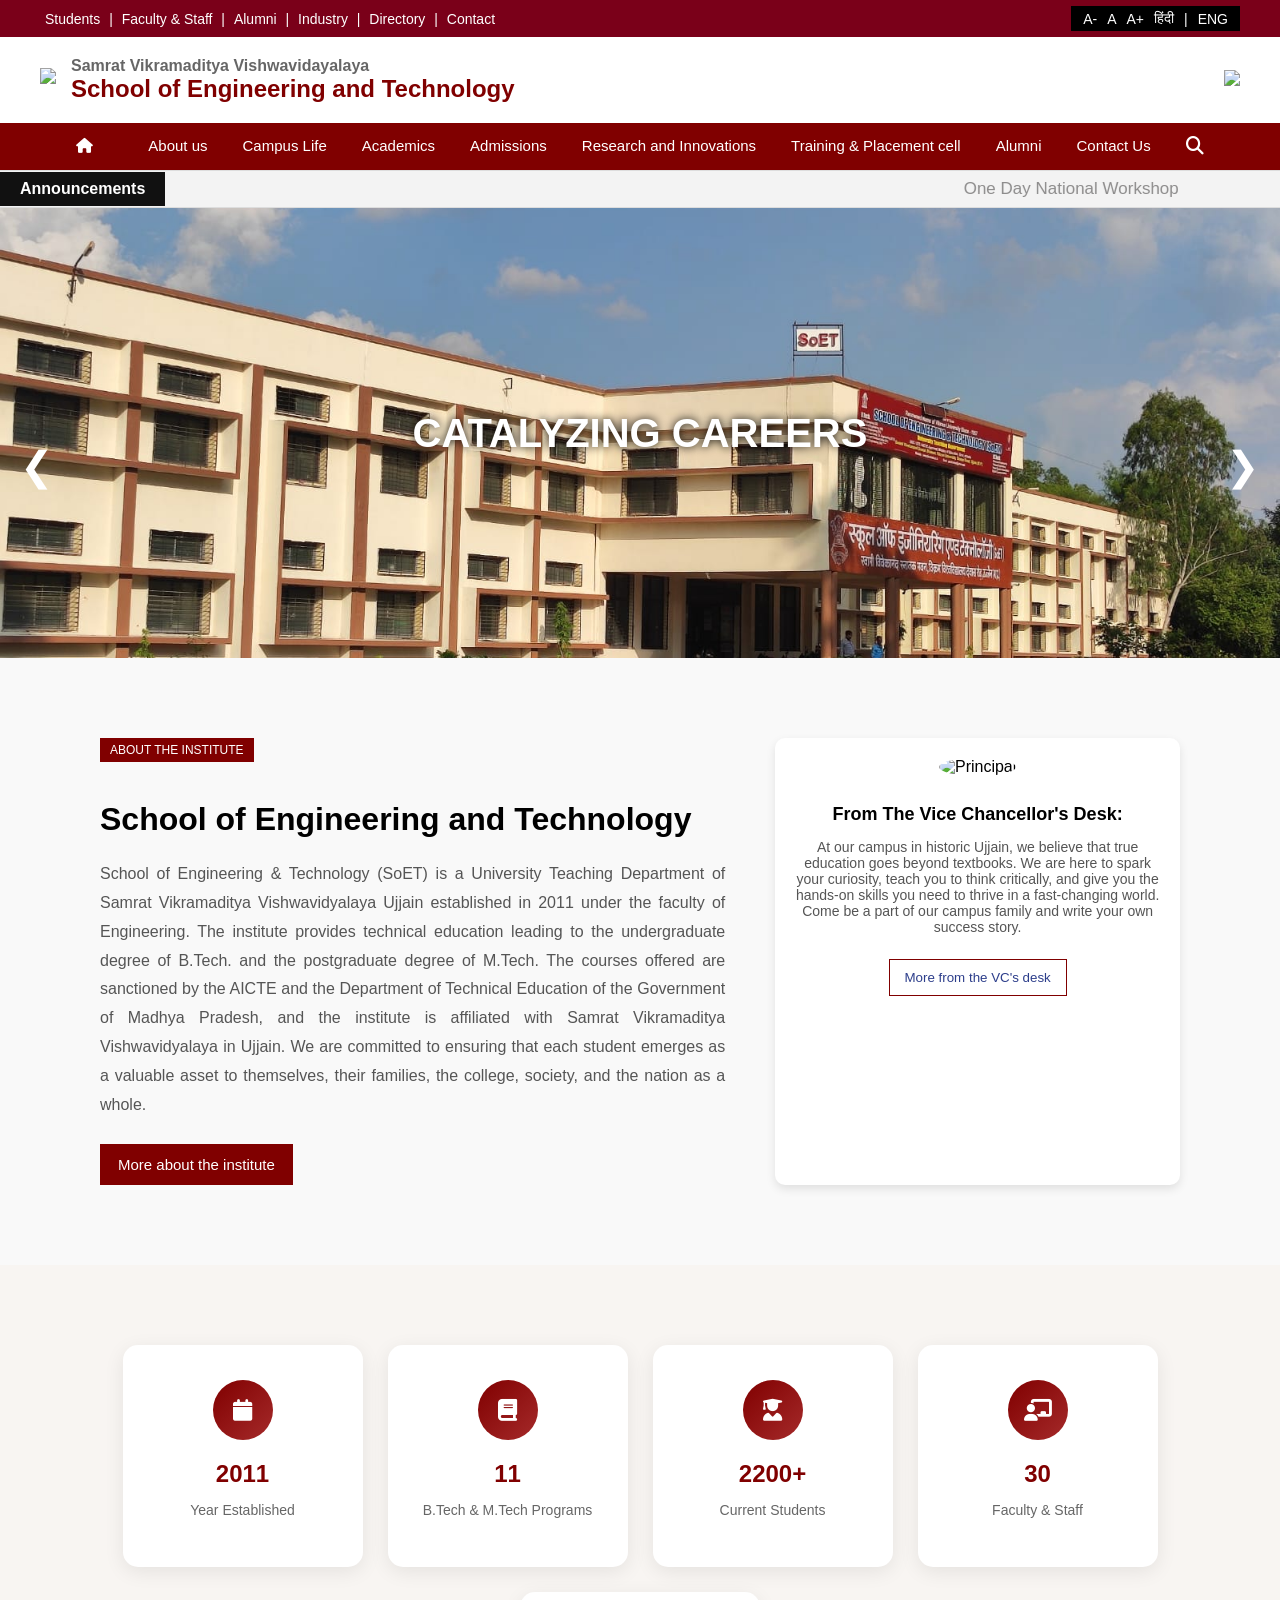
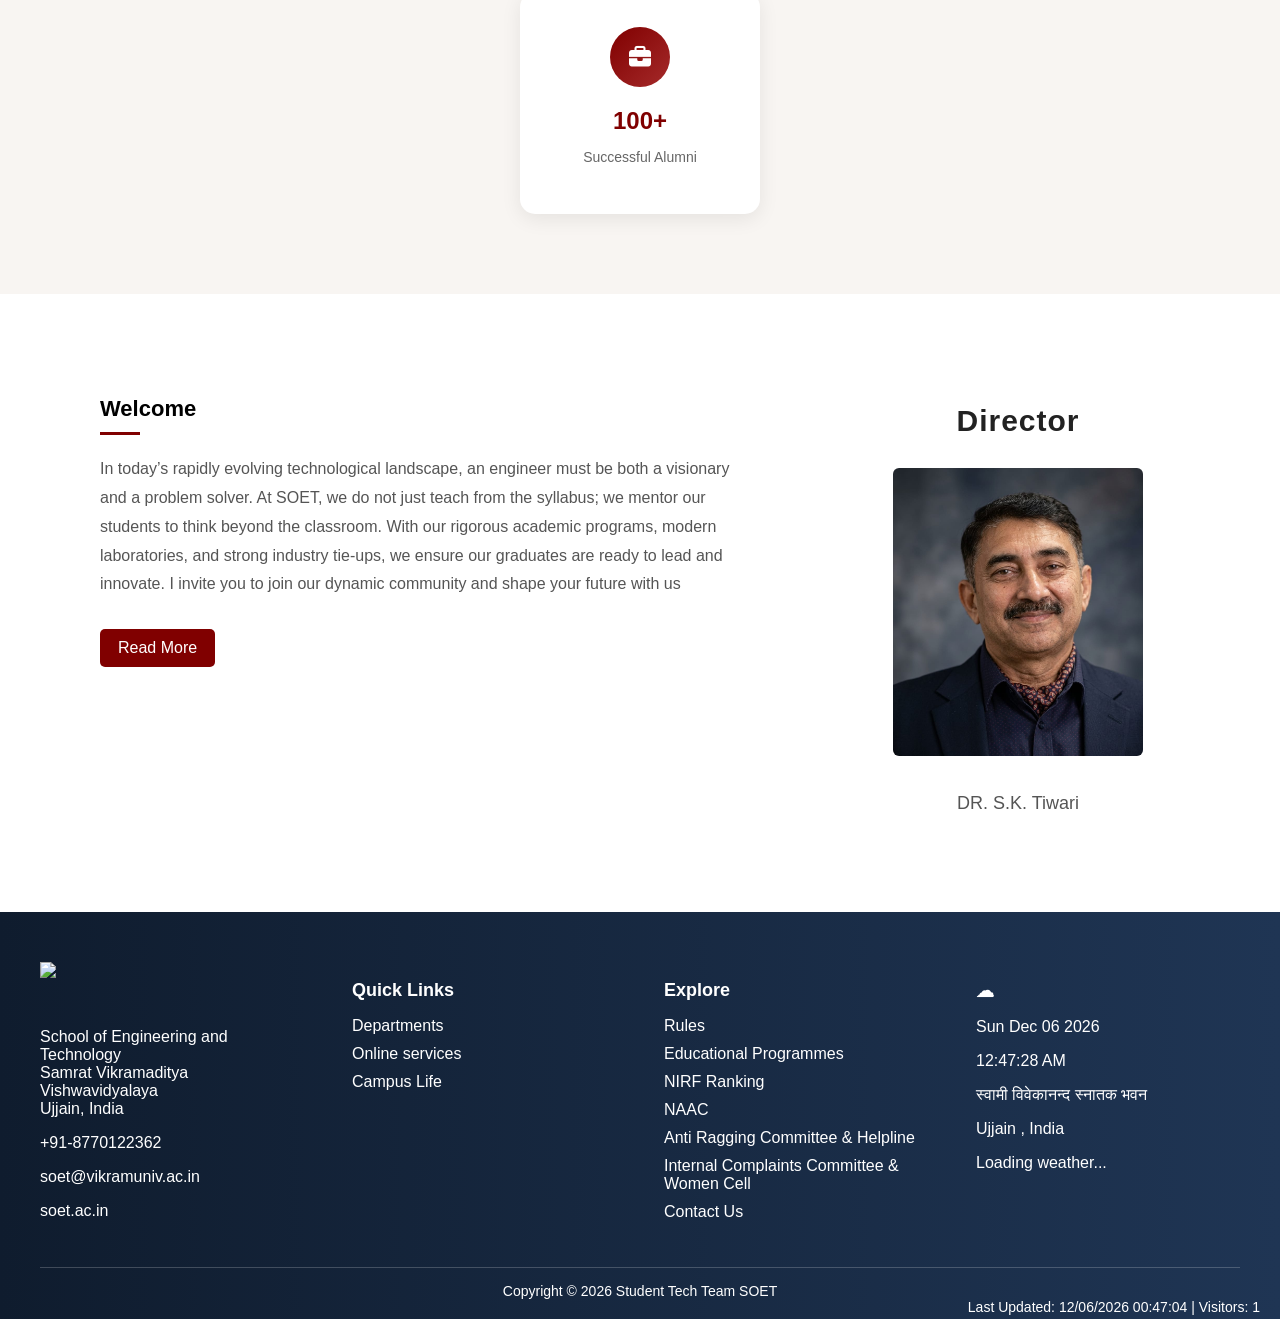
==== commit 20bdb383: "my local changes" ====
--- a/index.html
+++ b/index.html
@@ -359,316 +359,6 @@
 
 </div>
 
-<section class="departments-section">
-    <div class="dept-header">
-        <h2>Our Academic Programs</h2>
-        <div class="line"></div>
-    </div>
-
-    <h3 class="program-category-title">Undergraduate Programs (B.Tech)</h3>
-    <div class="dept-grid" id="ug-grid">
-        
-        <div class="dept-card">
-            <i class="fa-solid fa-bolt dept-icon"></i>
-            <h3>Electrical Engineering</h3>
-            <p>Focusing on power generation, electrical machines, and modern renewable energy systems.</p>
-            <a href="#" class="dept-btn">Explore</a>
-        </div>
-
-        <div class="dept-card">
-            <i class="fa-solid fa-laptop-code dept-icon"></i>
-            <h3>Electronics & Computer Science</h3>
-            <p>A powerful blend of hardware design, microprocessors, and advanced software development.</p>
-            <a href="#" class="dept-btn">Explore</a>
-        </div>
-
-        <div class="dept-card">
-            <i class="fa-solid fa-tower-broadcast dept-icon"></i>
-            <h3>Electronics & Communication</h3>
-            <p>Exploring telecommunications, embedded systems, VLSI design, and signal processing.</p>
-            <a href="#" class="dept-btn">Explore</a>
-        </div>
-
-        <div class="dept-card hidden">
-            <i class="fa-solid fa-cogs dept-icon"></i>
-            <h3>Mechanical Engineering</h3>
-            <p>Covering advanced manufacturing, kinematics, robotics, and automation technology.</p>
-            <a href="#" class="dept-btn">Explore</a>
-        </div>
-
-        <div class="dept-card hidden">
-            <i class="fa-solid fa-building-user dept-icon"></i>
-            <h3>Civil Engineering</h3>
-            <p>Specializing in modern infrastructure, surveying, and sustainable construction materials.</p>
-            <a href="#" class="dept-btn">Explore</a>
-        </div>
-
-        <div class="dept-card hidden">
-            <i class="fa-solid fa-tractor dept-icon"></i>
-            <h3>Agricultural Engineering</h3>
-            <p>Innovating farming machinery, soil conservation, and modern agro-technology.</p>
-            <a href="#" class="dept-btn">Explore</a>
-        </div>
-
-        <div class="dept-card hidden">
-            <i class="fa-solid fa-cow dept-icon"></i>
-            <h3>Dairy Technology</h3>
-            <p>Specialized study in milk processing, dairy equipment design, and food quality control.</p>
-            <a href="#" class="dept-btn">Explore</a>
-        </div>
-
-    </div>
-
-    <div class="show-more-container">
-        <button id="ug-btn">Show More Programs</button>
-    </div>
-
-
-    <h3 class="program-category-title">Postgraduate Programs (M.Tech)</h3>
-    <div class="dept-grid" id="pg-grid">
-        
-        <div class="dept-card">
-            <i class="fa-solid fa-city dept-icon"></i>
-            <h3>Structural Engineering</h3>
-            <p>Advanced research in structural dynamics and earthquake-resistant building design.</p>
-            <a href="#" class="dept-btn">Explore</a>
-        </div>
-
-        <div class="dept-card">
-            <i class="fa-solid fa-temperature-arrow-up dept-icon"></i>
-            <h3>Thermal Engineering</h3>
-            <p>Focusing on advanced thermodynamics, heat transfer, and modern energy systems.</p>
-            <a href="#" class="dept-btn">Explore</a>
-        </div>
-
-        <div class="dept-card">
-            <i class="fa-solid fa-plug-circle-bolt dept-icon"></i>
-            <h3>Power System & Automation</h3>
-            <p>Specializing in smart grid technology, high voltage systems, and industrial automation.</p>
-            <a href="#" class="dept-btn">Explore</a>
-        </div>
-
-        <div class="dept-card hidden">
-            <i class="fa-solid fa-network-wired dept-icon"></i>
-            <h3>Digital Communication</h3>
-            <p>Advanced study of modern networking, optical communication, and 5G/6G technologies.</p>
-            <a href="#" class="dept-btn">Explore</a>
-        </div>
-
-        <div class="dept-card hidden">
-            <i class="fa-solid fa-wifi dept-icon"></i>
-            <h3>IoT and Sensor System</h3>
-            <p>Exploring the Internet of Things, smart devices, and real-time sensor network integration.</p>
-            <a href="#" class="dept-btn">Explore</a>
-        </div>
-
-    </div>
-    
-    <div class="show-more-container">
-        <button id="pg-btn">Show More Programs</button>
-    </div>
-
-</section>
-
-<section class="news-events-section">
-    <div class="dept-header">
-        <h2>News & Events</h2>
-        <div class="line"></div>
-    </div>
-
-    <div class="news-events-container">
-        
-        <div class="news-col">
-            <h3><i class="fa-regular fa-newspaper"></i> Latest News</h3>
-            <div class="news-box">
-                <marquee direction="up" scrollamount="3" onmouseover="this.stop();" onmouseout="this.start();" class="news-ticker">
-                    
-                    <div class="news-item">
-                        <span class="news-date">March 15, 2026</span>
-                        <p>SOET Ujjain receives 'A+' grade in recent NAAC accreditation cycle.</p>
-                        <a href="#">Read More »</a>
-                    </div>
-                    <hr>
-                    
-                    <div class="news-item">
-                        <span class="news-date">March 10, 2026</span>
-                        <p>New Artificial Intelligence & Machine Learning Lab inaugurated by the Vice Chancellor.</p>
-                        <a href="#">Read More »</a>
-                    </div>
-                    <hr>
-                    
-                    <div class="news-item">
-                        <span class="news-date">March 05, 2026</span>
-                        <p>Final year B.Tech students secure record placements in top multinational tech firms.</p>
-                        <a href="#">Read More »</a>
-                    </div>
-                    <hr>
-                    
-                    <div class="news-item">
-                        <span class="news-date">February 28, 2026</span>
-                        <p>Call for papers: National Conference on Sustainable Engineering Practices.</p>
-                        <a href="#">Read More »</a>
-                    </div>
-
-                </marquee>
-            </div>
-        </div>
-
-        <div class="events-col">
-            <h3><i class="fa-regular fa-calendar-days"></i> Upcoming Events</h3>
-            
-            <div class="event-card">
-                <div class="event-date">
-                    <span class="day">25</span>
-                    <span class="month">MAR</span>
-                </div>
-                <div class="event-details">
-                    <h4>Annual Tech Fest "Navnirman 2026"</h4>
-                    <p><i class="fa-solid fa-location-dot"></i> SOET Main Campus</p>
-                </div>
-            </div>
-
-            <div class="event-card">
-                <div class="event-date">
-                    <span class="day">02</span>
-                    <span class="month">APR</span>
-                </div>
-                <div class="event-details">
-                    <h4>Guest Lecture on Cloud Computing</h4>
-                    <p><i class="fa-solid fa-location-dot"></i> Seminar Hall, Block A</p>
-                </div>
-            </div>
-
-            <div class="event-card">
-                <div class="event-date">
-                    <span class="day">15</span>
-                    <span class="month">APR</span>
-                </div>
-                <div class="event-details">
-                    <h4>Alumni Meet & Networking Dinner</h4>
-                    <p><i class="fa-solid fa-location-dot"></i> University Auditorium</p>
-                </div>
-            </div>
-
-            <a href="#" class="view-all-btn">View All Events</a>
-        </div>
-
-    </div>
-</section>
-
-<section class="campus-life-section">
-    <div class="dept-header">
-        <h2>Campus Life & Facilities</h2>
-        <div class="line"></div>
-    </div>
-
-    <div class="campus-grid">
-        
-        <div class="campus-card">
-            <div class="campus-img">
-                <img src="https://images.unsplash.com/photo-1541339907198-e08756dedf3f?ixlib=rb-4.0.3&auto=format&fit=crop&w=600&q=80" alt="Central Library">
-            </div>
-            <div class="campus-info">
-                <h3><i class="fa-solid fa-book-open-reader"></i> Central Library</h3>
-                <p>A vast collection of engineering journals, books, and digital resources available 24/7 for students.</p>
-            </div>
-        </div>
-
-        <div class="campus-card">
-            <div class="campus-img">
-                <img src="https://images.unsplash.com/photo-1555854877-bab0e564b8d5?ixlib=rb-4.0.3&auto=format&fit=crop&w=600&q=80" alt="Hostel Accommodation">
-            </div>
-            <div class="campus-info">
-                <h3><i class="fa-solid fa-bed"></i> Hostel Accommodation</h3>
-                <p>Secure, Wi-Fi enabled, and comfortable on-campus housing for both boys and girls.</p>
-            </div>
-        </div>
-
-        <div class="campus-card">
-            <div class="campus-img">
-                <img src="https://images.unsplash.com/photo-1461896836934-ffe607ba8211?ixlib=rb-4.0.3&auto=format&fit=crop&w=600&q=80" alt="Sports Complex">
-            </div>
-            <div class="campus-info">
-                <h3><i class="fa-solid fa-basketball"></i> Sports Complex</h3>
-                <p>Extensive indoor and outdoor sporting facilities to keep our students physically active and competitive.</p>
-            </div>
-        </div>
-
-        <div class="campus-card">
-            <div class="campus-img">
-                <img src="https://images.unsplash.com/photo-1555396273-367ea4eb4db5?ixlib=rb-4.0.3&auto=format&fit=crop&w=600&q=80" alt="Cafeteria">
-            </div>
-            <div class="campus-info">
-                <h3><i class="fa-solid fa-mug-hot"></i> Modern Cafeteria</h3>
-                <p>Hygienic and highly nutritious meals, snacks, and beverages served in a vibrant social atmosphere.</p>
-            </div>
-        </div>
-
-    </div>
-</section>
-<section class="logo-ticker-section">
-    <div class="dept-header">
-        <h2>Important Links & Portals</h2>
-        <div class="line"></div>
-    </div>
-
-    <div class="ticker-container">
-        
-        <div class="logo-track">
-            
-            <a href="#" target="_blank" class="logo-card">
-                <img src="https://placehold.co/100x100/800000/ffffff?text=UNI" alt="University Logo">
-                <span>University Website</span>
-            </a>
-            <a href="#" target="_blank" class="logo-card">
-                <img src="https://placehold.co/100x100/800000/ffffff?text=RESULT" alt="Result Portal">
-                <span>Result Portal</span>
-            </a>
-            <a href="#" target="_blank" class="logo-card">
-                <img src="https://placehold.co/100x100/800000/ffffff?text=FEE" alt="Fee Payment">
-                <span>Online Fee Payment</span>
-            </a>
-            <a href="#" target="_blank" class="logo-card">
-                <img src="https://placehold.co/100x100/800000/ffffff?text=AICTE" alt="AICTE Logo">
-                <span>AICTE Website</span>
-            </a>
-            <a href="#" target="_blank" class="logo-card">
-                <img src="https://placehold.co/100x100/800000/ffffff?text=UGC" alt="UGC Logo">
-                <span>UGC Website</span>
-            </a>
-            <a href="#" target="_blank" class="logo-card">
-                <img src="https://placehold.co/100x100/800000/ffffff?text=MPDTE" alt="MPDTE Logo">
-                <span>MPDTE Website</span>
-            </a>
-
-            <a href="#" target="_blank" class="logo-card">
-                <img src="https://placehold.co/100x100/800000/ffffff?text=UNI" alt="University Logo">
-                <span>University Website</span>
-            </a>
-            <a href="#" target="_blank" class="logo-card">
-                <img src="https://placehold.co/100x100/800000/ffffff?text=RESULT" alt="Result Portal">
-                <span>Result Portal</span>
-            </a>
-            <a href="#" target="_blank" class="logo-card">
-                <img src="https://placehold.co/100x100/800000/ffffff?text=FEE" alt="Fee Payment">
-                <span>Online Fee Payment</span>
-            </a>
-            <a href="#" target="_blank" class="logo-card">
-                <img src="https://placehold.co/100x100/800000/ffffff?text=AICTE" alt="AICTE Logo">
-                <span>AICTE Website</span>
-            </a>
-            <a href="#" target="_blank" class="logo-card">
-                <img src="https://placehold.co/100x100/800000/ffffff?text=UGC" alt="UGC Logo">
-                <span>UGC Website</span>
-            </a>
-            <a href="#" target="_blank" class="logo-card">
-                <img src="https://placehold.co/100x100/800000/ffffff?text=MPDTE" alt="MPDTE Logo">
-                <span>MPDTE Website</span>
-            </a>
-
-        </div>
-    </div>
-</section>
 
 
 <footer class="footer">
@@ -861,40 +551,6 @@
 }
 
 </script>
-<script>
-    // This function acts as a blueprint for our buttons
-    function setupShowMoreButton(btnId, gridId) {
-        const btn = document.getElementById(btnId);
-        const grid = document.getElementById(gridId);
-        
-        // Safety check: if the button or grid is missing, stop here
-        if (!btn || !grid) return;
-
-        // Find all the cards inside this specific grid
-        const allCards = grid.querySelectorAll('.dept-card');
-        
-        btn.addEventListener('click', function() {
-            // Loop through the cards, starting at the 4th card (index 3)
-            for (let i = 3; i < allCards.length; i++) {
-                // This switches the 'hidden' class on and off
-                allCards[i].classList.toggle('hidden');
-            }
-
-            // Change the text on the button
-            if (btn.innerText === "Show More Programs") {
-                btn.innerText = "Show Less";
-            } else {
-                btn.innerText = "Show More Programs";
-            }
-        });
-    }
-
-    // Connect the UG button to the UG grid
-    setupShowMoreButton('ug-btn', 'ug-grid');
-    
-    // Connect the PG button to the PG grid
-    setupShowMoreButton('pg-btn', 'pg-grid');
-</script>
 </body>
 
 </html>
--- a/css/style.css
+++ b/css/style.css
@@ -691,8 +691,8 @@
     font-size: 30px;
     font-weight: 700;
     letter-spacing: 1px;
-    color: #222
-    margin-bottom; 15px;
+    color: #222;
+    margin-bottom: 15px;
 }
 
 .director-box img {
@@ -706,440 +706,4 @@
 .director-name {
     font-size: 18px;
     color: #555;
-}
-/* ---------------- ACADEMIC DEPARTMENTS SECTION ---------------- */
-.departments-section {
-    padding: 80px 100px;
-    background-color: #ffffff;
-    text-align: center;
-}
-
-.dept-header h2 {
-    color: #800000;
-    font-size: 32px;
-    margin-bottom: 10px;
-}
-
-.dept-header .line {
-    width: 60px;
-    height: 4px;
-    background-color: #800000;
-    margin: 0 auto 50px auto;
-}
-
-.dept-grid {
-    display: grid;
-    /* This forces exactly 3 equal columns */
-    grid-template-columns: repeat(3, 1fr); 
-    gap: 30px;
-    max-width: 1200px;
-    margin: 0 auto;
-}
-
-.dept-card {
-    background: #fdfdfd;
-    padding: 40px 20px;
-    border-radius: 8px;
-    box-shadow: 0 4px 15px rgba(0,0,0,0.05);
-    border-bottom: 4px solid #800000;
-    transition: transform 0.3s ease, box-shadow 0.3s ease;
-}
-
-.dept-card:hover {
-    transform: translateY(-10px);
-    box-shadow: 0 10px 25px rgba(0,0,0,0.15);
-}
-
-.dept-icon {
-    font-size: 45px;
-    color: #800000;
-    margin-bottom: 20px;
-}
-
-.dept-card h3 {
-    font-size: 20px;
-    color: #333;
-    margin-bottom: 15px;
-    min-height: 50px; 
-}
-
-.dept-card p {
-    color: #666;
-    font-size: 14px;
-    line-height: 1.6;
-    margin-bottom: 25px;
-}
-
-.dept-btn {
-    display: inline-block;
-    padding: 10px 20px;
-    background-color: #800000;
-    color: white;
-    text-decoration: none;
-    border-radius: 4px;
-    font-size: 14px;
-    transition: background-color 0.3s;
-}
-
-.dept-btn:hover {
-    background-color: #5a0000;
-}
-/* Default for Desktop: 3 columns */
-.dept-grid {
-    display: grid;
-    grid-template-columns: repeat(3, 1fr);
-    gap: 30px;
-    max-width: 1200px;
-    margin: 0 auto;
-}
-/* Hide cards by default if they have the 'hidden' class */
-.dept-card.hidden {
-    display: none;
-}
-
-/* Style for the Show More button */
-.show-more-container {
-    margin-top: 40px;
-    margin-bottom: 60px;
-}
-/* Update these styles to target both the UG and PG buttons */
-#ug-btn, #pg-btn {
-    padding: 12px 35px;
-    background-color: #800000;
-    color: white;
-    border: none;
-    border-radius: 5px;
-    cursor: pointer;
-    font-size: 16px;
-    font-weight: bold;
-    transition: 0.3s;
-    box-shadow: 0 4px 6px rgba(0,0,0,0.1);
-}
-
-#ug-btn:hover, #pg-btn:hover {
-    background-color: #5a0000;
-    transform: translateY(-2px);
-}
-/* ================= NEWS & EVENTS SECTION ================= */
-.news-events-section {
-    padding: 50px 5%;
-    background-color: #f9f9f9; /* A very light gray to separate it from the white section above */
-}
-
-.news-events-container {
-    display: flex;
-    gap: 40px;
-    justify-content: center;
-    flex-wrap: wrap; /* Keeps it mobile-friendly */
-}
-
-/* Common styles for both Left and Right columns */
-.news-col, .events-col {
-    flex: 1;
-    min-width: 300px; /* Prevents them from getting too skinny on phones */
-    background: #fff;
-    padding: 25px;
-    border-radius: 8px;
-    box-shadow: 0 4px 10px rgba(0,0,0,0.05);
-    border-top: 4px solid #800000; /* Maroon top border */
-}
-
-.news-col h3, .events-col h3 {
-    color: #333;
-    margin-bottom: 20px;
-    font-size: 22px;
-    border-bottom: 1px solid #ddd;
-    padding-bottom: 10px;
-}
-
-.news-col h3 i, .events-col h3 i {
-    color: #800000;
-    margin-right: 10px;
-}
-
-/* --- Latest News Styling --- */
-/* --- Latest News Styling (Seamless Vertical Scroll) --- */
-.news-box {
-    height: 300px; /* Forces the box to stay exactly this tall */
-    overflow: hidden; /* Completely hides the extra news items */
-    position: relative;
-    padding-right: 10px;
-    display: block;
-}
-
-.news-track {
-    display: flex;
-    flex-direction: column;
-    animation: verticalScroll 15s linear infinite;
-}
-
-.news-box:hover .news-track {
-    animation-play-state: paused;
-}
-
-@keyframes verticalScroll {
-    0% {
-        transform: translateY(0);
-    }
-    100% {
-        transform: translateY(-50%);
-    }
-}
-.news-item {
-    padding: 10px 0;
-}
-
-.news-date {
-    color: #800000;
-    font-size: 13px;
-    font-weight: bold;
-}
-
-.news-item p {
-    margin: 5px 0;
-    color: #555;
-    font-size: 15px;
-    line-height: 1.5;
-}
-
-.news-item a {
-    color: #800000;
-    font-size: 14px;
-    text-decoration: none;
-    font-weight: bold;
-}
-
-.news-item a:hover {
-    text-decoration: underline;
-}
-
-.news-box hr {
-    border: 0;
-    border-top: 1px dashed #ccc;
-    margin: 10px 0;
-}
-
-/* --- Upcoming Events Styling --- */
-.event-card {
-    display: flex;
-    align-items: center;
-    background: #f8f8f8;
-    margin-bottom: 15px;
-    border-radius: 6px;
-    padding: 15px;
-    border-left: 4px solid transparent;
-    transition: 0.3s;
-}
-
-.event-card:hover {
-    border-left: 4px solid #800000;
-    background: #fff;
-    box-shadow: 0 4px 8px rgba(0,0,0,0.1);
-}
-
-.event-date {
-    background: #800000;
-    color: white;
-    padding: 10px 15px;
-    border-radius: 6px;
-    text-align: center;
-    min-width: 60px;
-    margin-right: 15px;
-}
-
-.event-date .day {
-    display: block;
-    font-size: 22px;
-    font-weight: bold;
-}
-
-.event-date .month {
-    display: block;
-    font-size: 12px;
-    text-transform: uppercase;
-    letter-spacing: 1px;
-}
-
-.event-details h4 {
-    color: #333;
-    margin: 0 0 5px 0;
-    font-size: 16px;
-}
-
-.event-details p {
-    margin: 0;
-    color: #666;
-    font-size: 13px;
-}
-
-.event-details p i {
-    color: #800000;
-    margin-right: 5px;
-}
-
-.view-all-btn {
-    display: block;
-    text-align: center;
-    margin-top: 20px;
-    padding: 10px;
-    background: #800000;
-    color: white;
-    text-decoration: none;
-    border-radius: 4px;
-    font-weight: bold;
-    transition: 0.3s;
-}
-
-.view-all-btn:hover {
-    background: #5a0000;
-}
-/* ================= CAMPUS LIFE SECTION ================= */
-.campus-life-section {
-    padding: 60px 5%;
-    background-color: #ffffff;
-}
-
-.campus-grid {
-    display: grid;
-    grid-template-columns: repeat(auto-fit, minmax(280px, 1fr));
-    gap: 30px;
-    margin-top: 40px;
-}
-
-.campus-card {
-    background: #fff;
-    border-radius: 8px;
-    overflow: hidden;
-    box-shadow: 0 5px 15px rgba(0,0,0,0.1);
-    transition: transform 0.3s ease;
-}
-
-.campus-card:hover {
-    transform: translateY(-5px);
-    box-shadow: 0 8px 20px rgba(0,0,0,0.15);
-}
-
-/* Image container to control the hover zoom effect */
-.campus-img {
-    width: 100%;
-    height: 200px;
-    overflow: hidden;
-}
-
-.campus-img img {
-    width: 100%;
-    height: 100%;
-    object-fit: cover;
-    transition: transform 0.5s ease;
-}
-
-.campus-card:hover .campus-img img {
-    transform: scale(1.1); /* Zooms the image in slightly on hover */
-}
-
-.campus-info {
-    padding: 20px;
-    border-bottom: 4px solid #800000; /* Signature maroon accent */
-}
-
-.campus-info h3 {
-    color: #333;
-    font-size: 18px;
-    margin-bottom: 10px;
-    display: flex;
-    align-items: center;
-    gap: 10px;
-}
-
-.campus-info h3 i {
-    color: #800000;
-}
-
-.campus-info p {
-    color: #666;
-    font-size: 14px;
-    line-height: 1.6;
-    margin: 0;
-}
-/* ================= IMPORTANT LINKS SEAMLESS CAROUSEL ================= */
-.logo-ticker-section {
-    padding: 50px 5%;
-    background-color: #f4f4f4; 
-}
-
-.ticker-container {
-    margin-top: 30px;
-    padding: 10px 0;
-    overflow: hidden; /* This hides the logos that have scrolled off-screen */
-    white-space: nowrap; /* Keeps everything in one long horizontal line */
-    position: relative;
-}
-
-.logo-track {
-    display: inline-flex;
-    gap: 40px; 
-    padding: 20px 10px;
-    
-    /* Here is the magic animation! Adjust '20s' to change the speed (smaller = faster) */
-    animation: infiniteScroll 20s linear infinite;
-}
-
-/* Pause the animation when the user hovers over it to click a link */
-.logo-track:hover {
-    animation-play-state: paused;
-}
-
-/* The Keyframes that make it move */
-@keyframes infiniteScroll {
-    0% {
-        transform: translateX(0);
-    }
-    100% {
-        /* This moves the track exactly halfway (past Set 1). 
-           Because Set 2 looks exactly like Set 1, when it snaps back to 0%, your eyes can't tell! */
-        transform: translateX(calc(-50% - 20px)); 
-    }
-}
-
-/* --- (Keep your existing .logo-card and .logo-card:hover CSS from earlier here) --- */
-.logo-card {
-    display: flex;
-    flex-direction: column;
-    align-items: center;
-    justify-content: center;
-    width: 160px;
-    padding: 20px;
-    background: white;
-    border-radius: 10px;
-    text-decoration: none;
-    color: #333;
-    box-shadow: 0 4px 10px rgba(0,0,0,0.05);
-    transition: all 0.3s ease;
-    border-bottom: 3px solid transparent;
-}
-
-.logo-card img {
-    width: 80px;
-    height: 80px;
-    object-fit: contain;
-    margin-bottom: 15px;
-    transition: transform 0.3s;
-}
-
-.logo-card span {
-    font-size: 14px;
-    font-weight: bold;
-    text-align: center;
-    line-height: 1.3;
-}
-
-.logo-card:hover {
-    transform: translateY(-8px);
-    box-shadow: 0 10px 20px rgba(0,0,0,0.1);
-    border-bottom: 3px solid #800000;
-    color: #800000;
-}
-
-.logo-card:hover img {
-    transform: scale(1.1);
 }
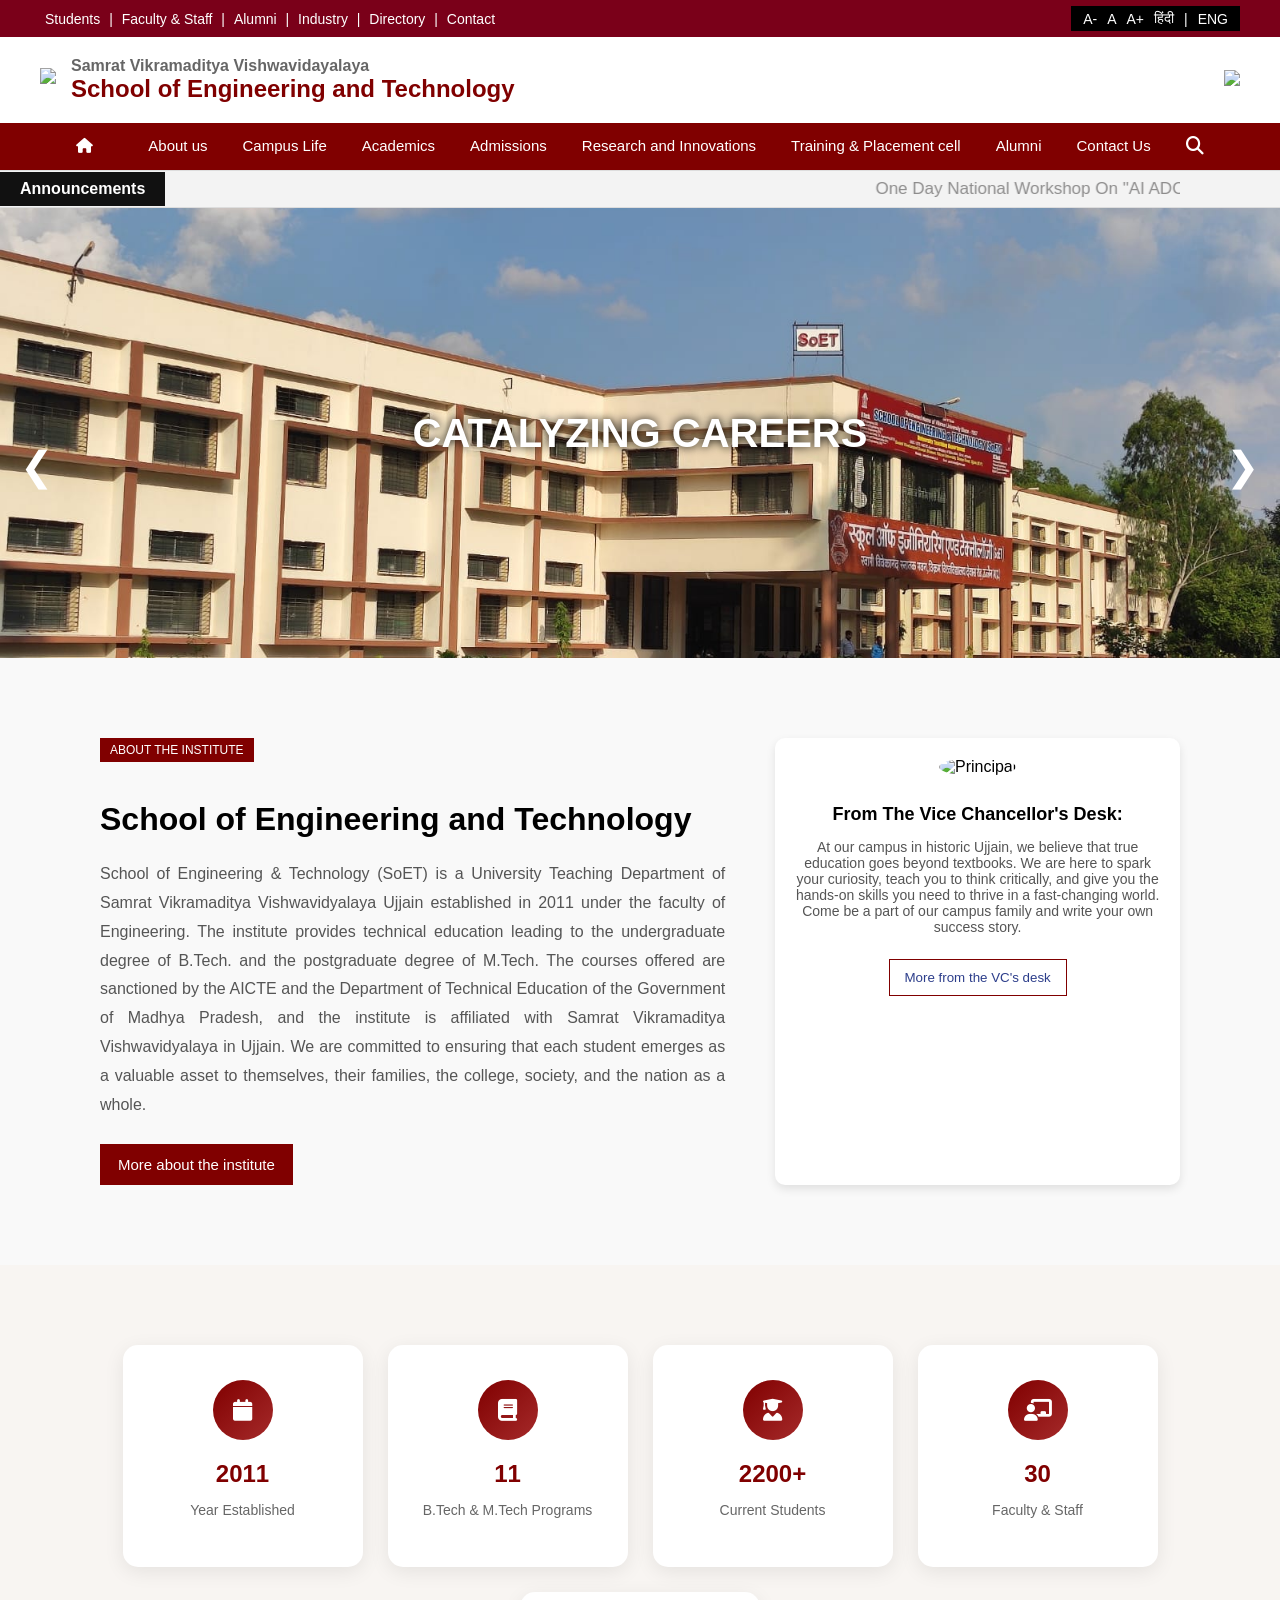
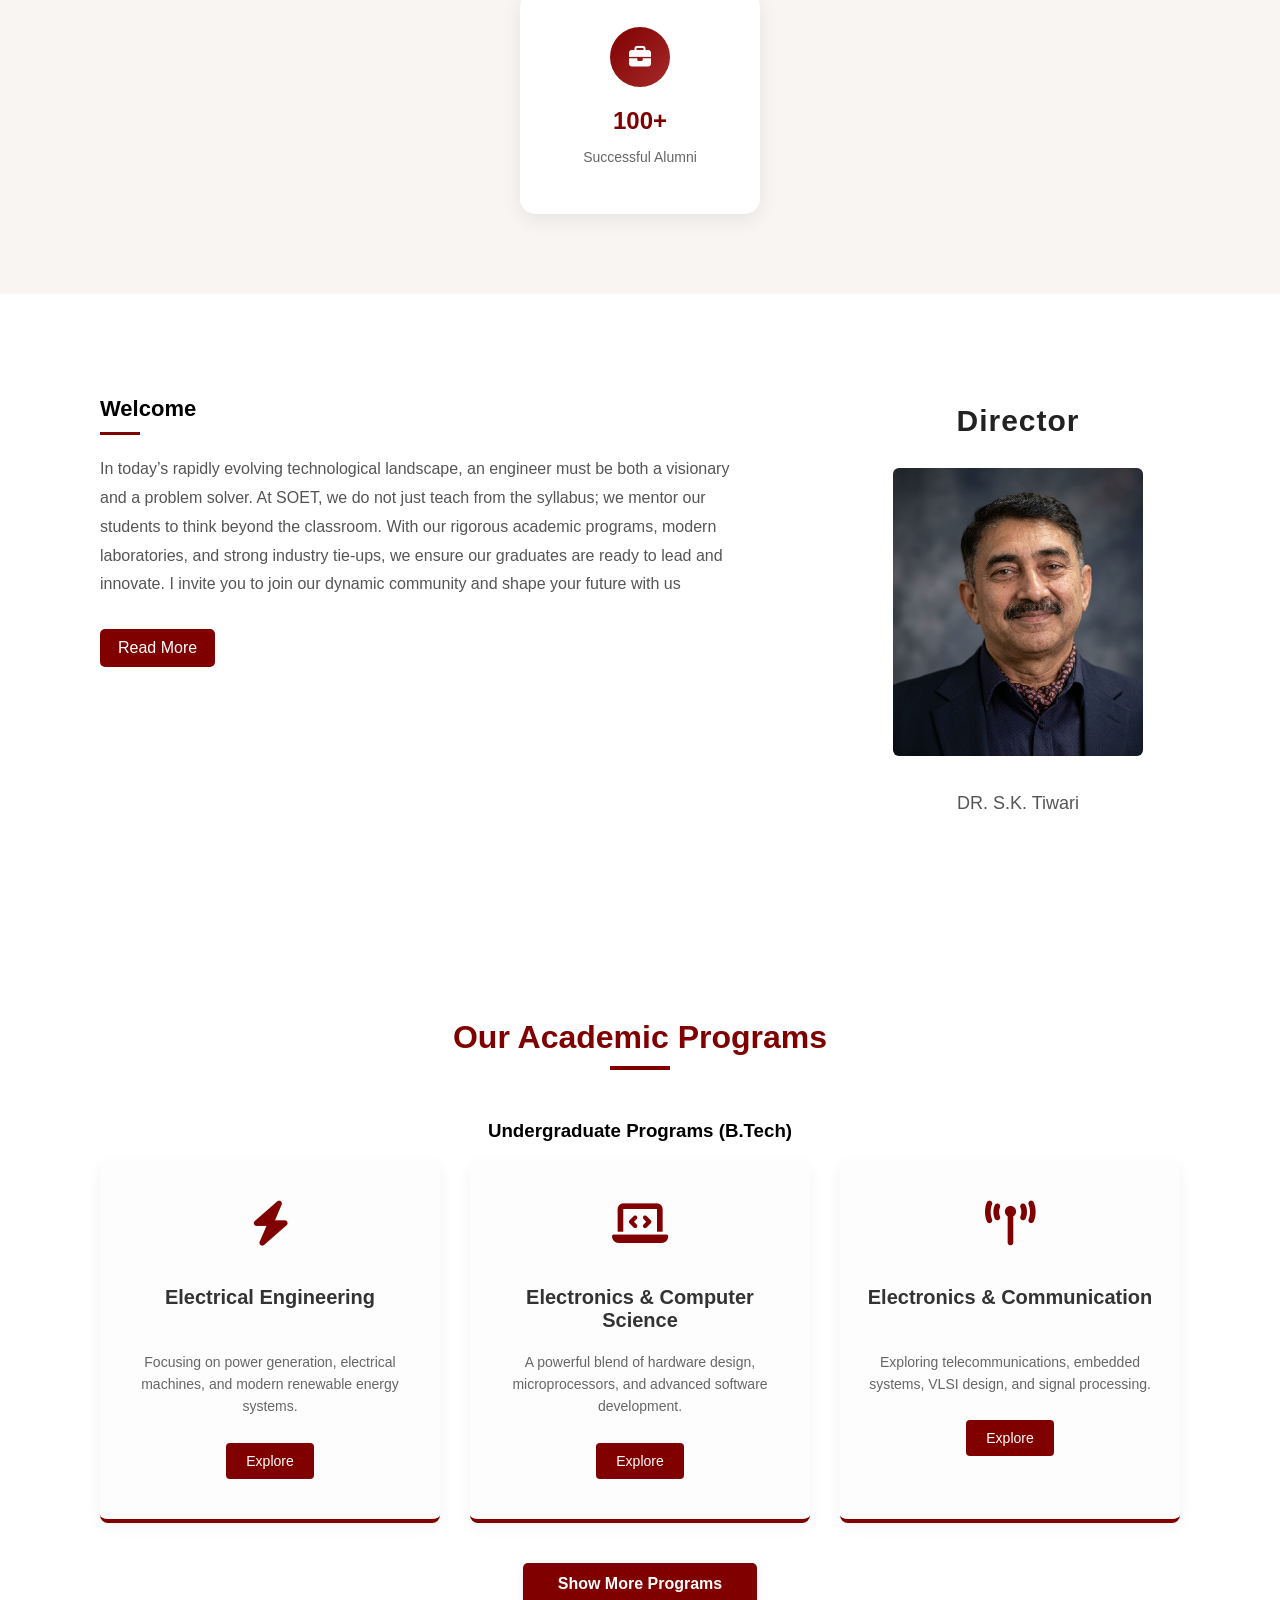
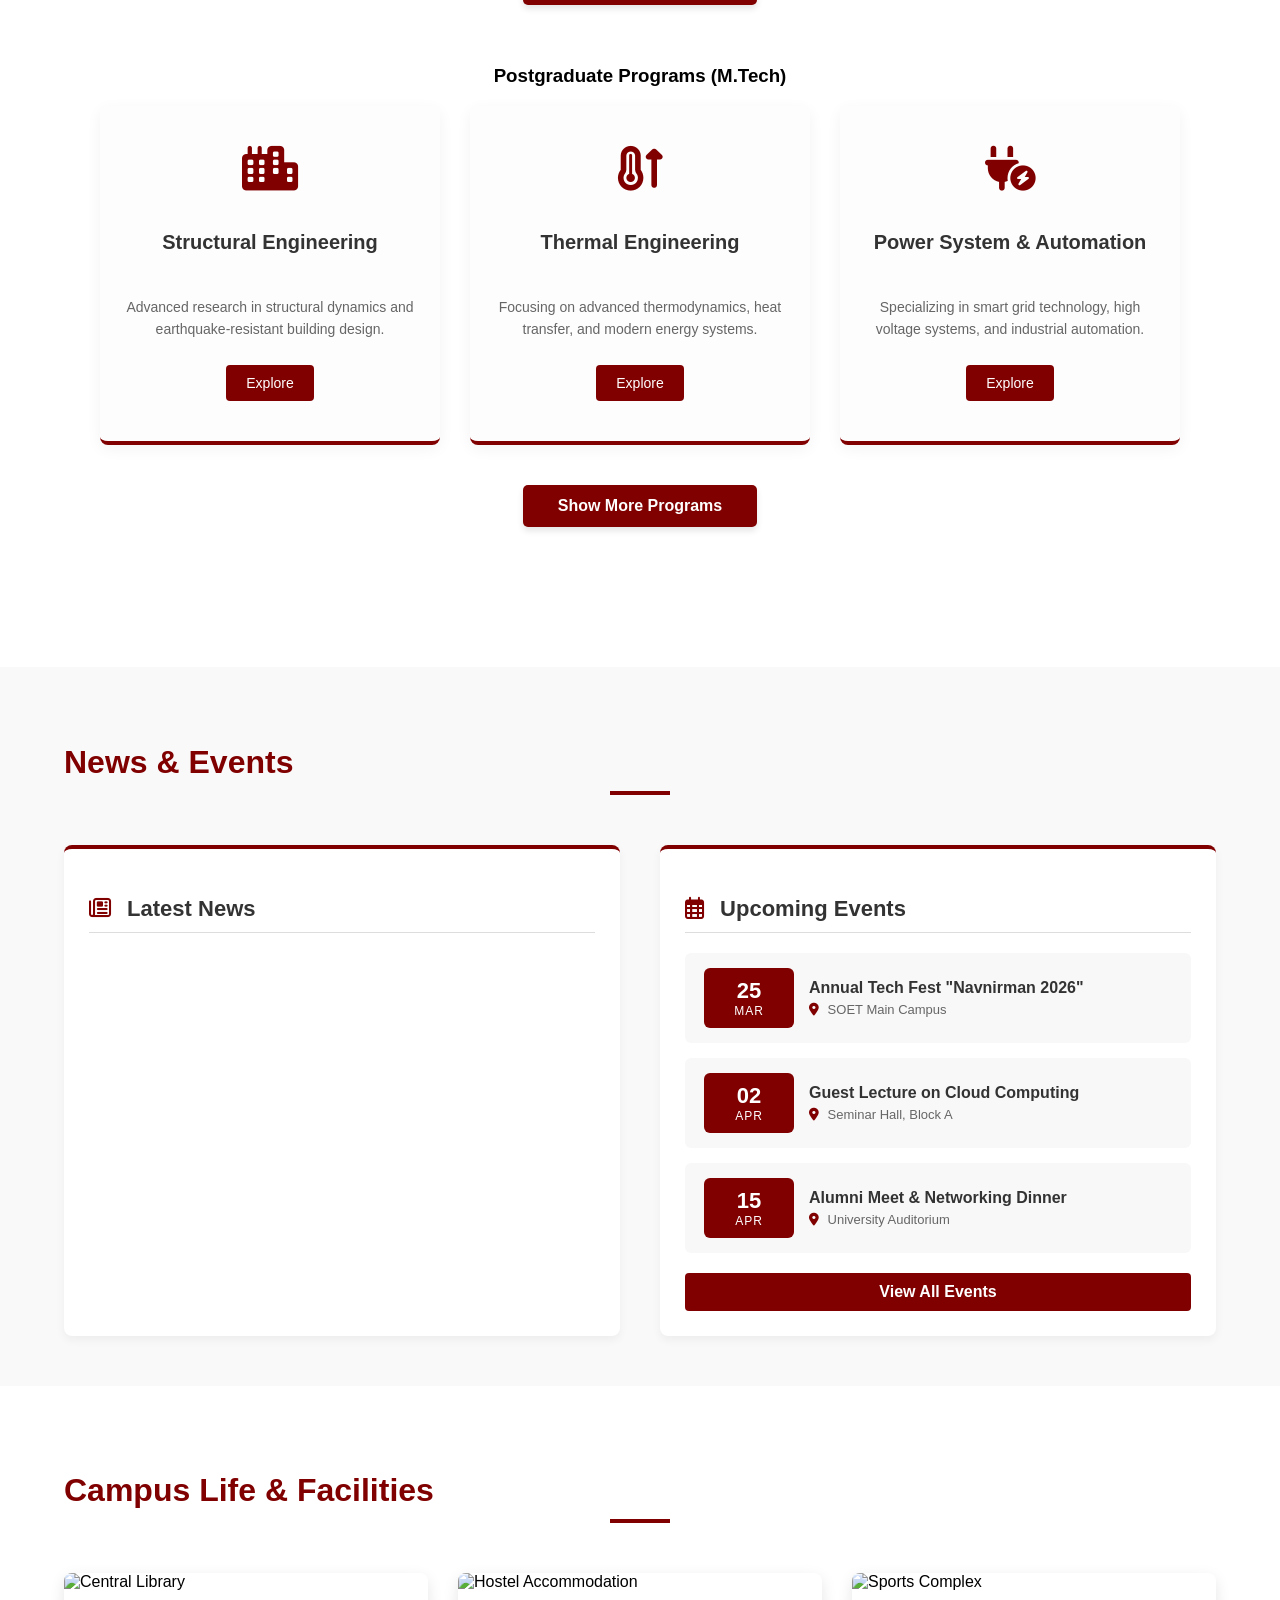
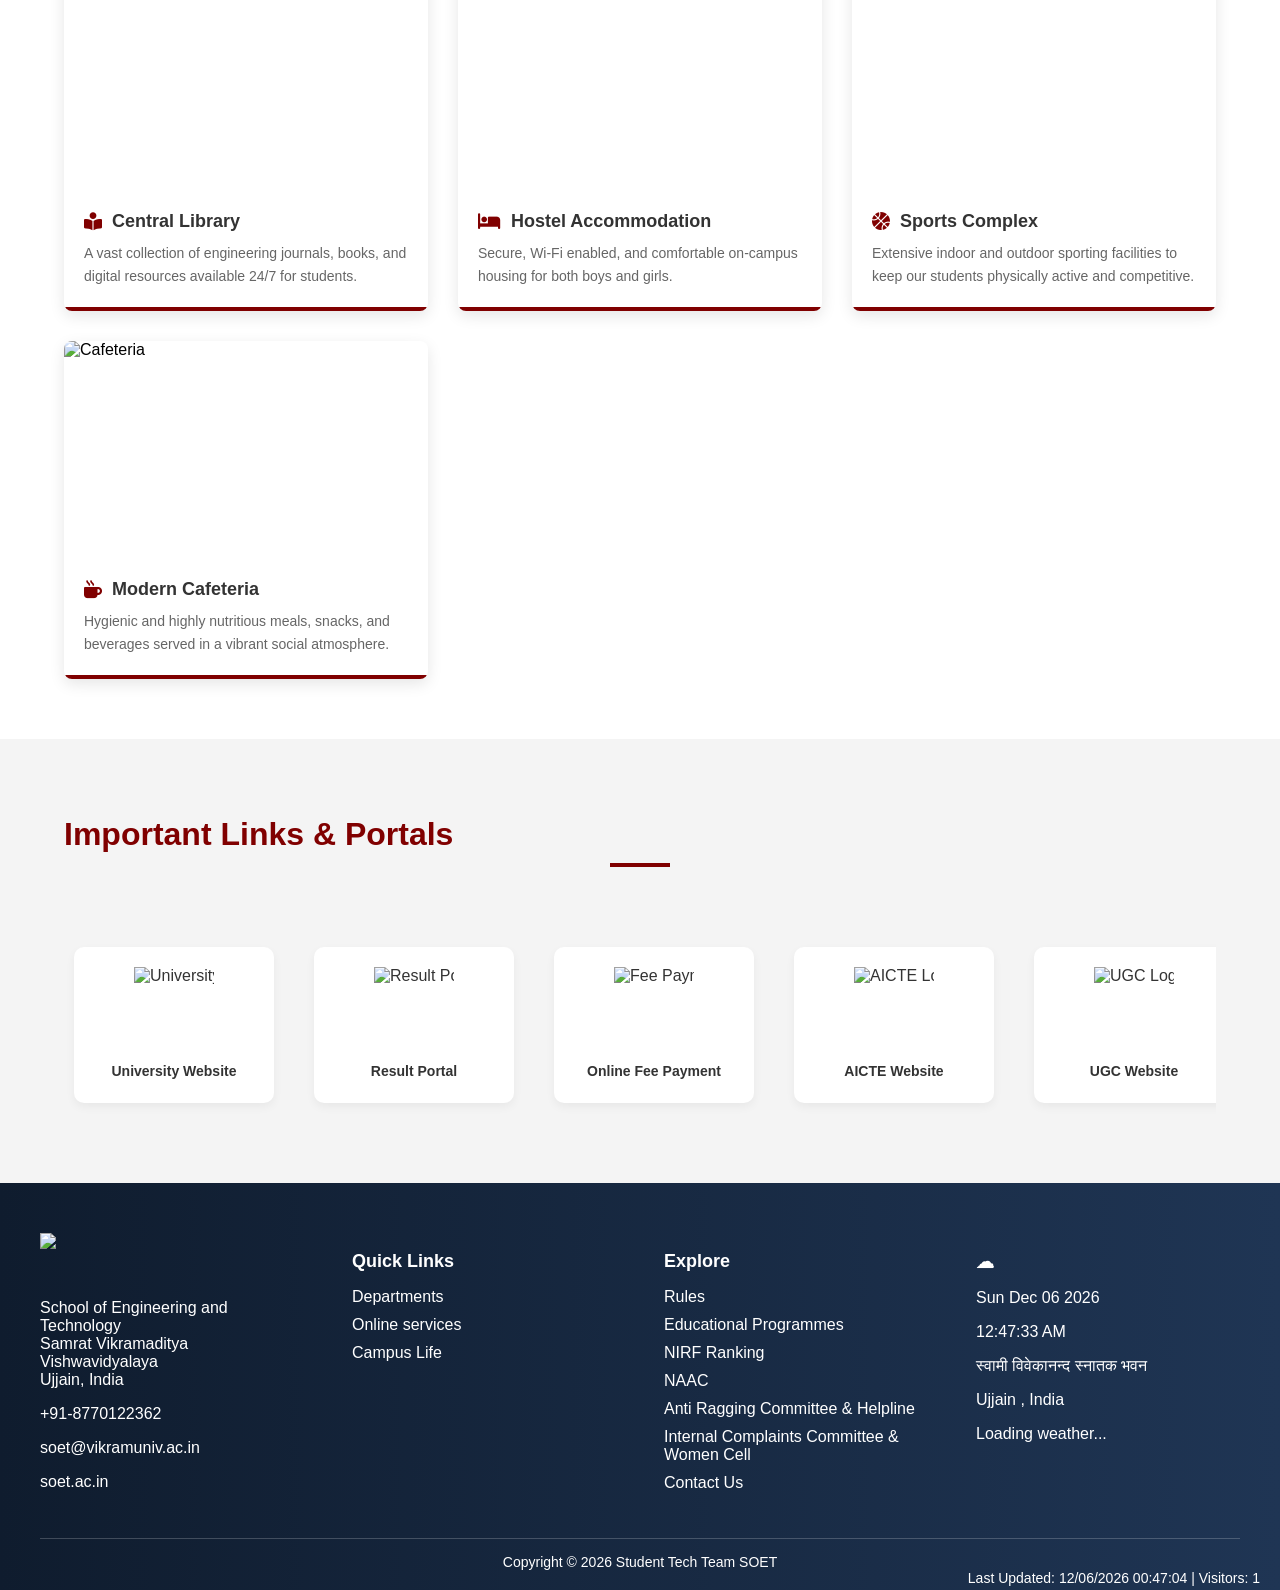
==== commit 5ab52a47: "resolved the conflicts" ====
--- a/index.html
+++ b/index.html
@@ -359,6 +359,316 @@
 
 </div>
 
+<section class="departments-section">
+    <div class="dept-header">
+        <h2>Our Academic Programs</h2>
+        <div class="line"></div>
+    </div>
+
+    <h3 class="program-category-title">Undergraduate Programs (B.Tech)</h3>
+    <div class="dept-grid" id="ug-grid">
+        
+        <div class="dept-card">
+            <i class="fa-solid fa-bolt dept-icon"></i>
+            <h3>Electrical Engineering</h3>
+            <p>Focusing on power generation, electrical machines, and modern renewable energy systems.</p>
+            <a href="#" class="dept-btn">Explore</a>
+        </div>
+
+        <div class="dept-card">
+            <i class="fa-solid fa-laptop-code dept-icon"></i>
+            <h3>Electronics & Computer Science</h3>
+            <p>A powerful blend of hardware design, microprocessors, and advanced software development.</p>
+            <a href="#" class="dept-btn">Explore</a>
+        </div>
+
+        <div class="dept-card">
+            <i class="fa-solid fa-tower-broadcast dept-icon"></i>
+            <h3>Electronics & Communication</h3>
+            <p>Exploring telecommunications, embedded systems, VLSI design, and signal processing.</p>
+            <a href="#" class="dept-btn">Explore</a>
+        </div>
+
+        <div class="dept-card hidden">
+            <i class="fa-solid fa-cogs dept-icon"></i>
+            <h3>Mechanical Engineering</h3>
+            <p>Covering advanced manufacturing, kinematics, robotics, and automation technology.</p>
+            <a href="#" class="dept-btn">Explore</a>
+        </div>
+
+        <div class="dept-card hidden">
+            <i class="fa-solid fa-building-user dept-icon"></i>
+            <h3>Civil Engineering</h3>
+            <p>Specializing in modern infrastructure, surveying, and sustainable construction materials.</p>
+            <a href="#" class="dept-btn">Explore</a>
+        </div>
+
+        <div class="dept-card hidden">
+            <i class="fa-solid fa-tractor dept-icon"></i>
+            <h3>Agricultural Engineering</h3>
+            <p>Innovating farming machinery, soil conservation, and modern agro-technology.</p>
+            <a href="#" class="dept-btn">Explore</a>
+        </div>
+
+        <div class="dept-card hidden">
+            <i class="fa-solid fa-cow dept-icon"></i>
+            <h3>Dairy Technology</h3>
+            <p>Specialized study in milk processing, dairy equipment design, and food quality control.</p>
+            <a href="#" class="dept-btn">Explore</a>
+        </div>
+
+    </div>
+
+    <div class="show-more-container">
+        <button id="ug-btn">Show More Programs</button>
+    </div>
+
+
+    <h3 class="program-category-title">Postgraduate Programs (M.Tech)</h3>
+    <div class="dept-grid" id="pg-grid">
+        
+        <div class="dept-card">
+            <i class="fa-solid fa-city dept-icon"></i>
+            <h3>Structural Engineering</h3>
+            <p>Advanced research in structural dynamics and earthquake-resistant building design.</p>
+            <a href="#" class="dept-btn">Explore</a>
+        </div>
+
+        <div class="dept-card">
+            <i class="fa-solid fa-temperature-arrow-up dept-icon"></i>
+            <h3>Thermal Engineering</h3>
+            <p>Focusing on advanced thermodynamics, heat transfer, and modern energy systems.</p>
+            <a href="#" class="dept-btn">Explore</a>
+        </div>
+
+        <div class="dept-card">
+            <i class="fa-solid fa-plug-circle-bolt dept-icon"></i>
+            <h3>Power System & Automation</h3>
+            <p>Specializing in smart grid technology, high voltage systems, and industrial automation.</p>
+            <a href="#" class="dept-btn">Explore</a>
+        </div>
+
+        <div class="dept-card hidden">
+            <i class="fa-solid fa-network-wired dept-icon"></i>
+            <h3>Digital Communication</h3>
+            <p>Advanced study of modern networking, optical communication, and 5G/6G technologies.</p>
+            <a href="#" class="dept-btn">Explore</a>
+        </div>
+
+        <div class="dept-card hidden">
+            <i class="fa-solid fa-wifi dept-icon"></i>
+            <h3>IoT and Sensor System</h3>
+            <p>Exploring the Internet of Things, smart devices, and real-time sensor network integration.</p>
+            <a href="#" class="dept-btn">Explore</a>
+        </div>
+
+    </div>
+    
+    <div class="show-more-container">
+        <button id="pg-btn">Show More Programs</button>
+    </div>
+
+</section>
+
+<section class="news-events-section">
+    <div class="dept-header">
+        <h2>News & Events</h2>
+        <div class="line"></div>
+    </div>
+
+    <div class="news-events-container">
+        
+        <div class="news-col">
+            <h3><i class="fa-regular fa-newspaper"></i> Latest News</h3>
+            <div class="news-box">
+                <marquee direction="up" scrollamount="3" onmouseover="this.stop();" onmouseout="this.start();" class="news-ticker">
+                    
+                    <div class="news-item">
+                        <span class="news-date">March 15, 2026</span>
+                        <p>SOET Ujjain receives 'A+' grade in recent NAAC accreditation cycle.</p>
+                        <a href="#">Read More »</a>
+                    </div>
+                    <hr>
+                    
+                    <div class="news-item">
+                        <span class="news-date">March 10, 2026</span>
+                        <p>New Artificial Intelligence & Machine Learning Lab inaugurated by the Vice Chancellor.</p>
+                        <a href="#">Read More »</a>
+                    </div>
+                    <hr>
+                    
+                    <div class="news-item">
+                        <span class="news-date">March 05, 2026</span>
+                        <p>Final year B.Tech students secure record placements in top multinational tech firms.</p>
+                        <a href="#">Read More »</a>
+                    </div>
+                    <hr>
+                    
+                    <div class="news-item">
+                        <span class="news-date">February 28, 2026</span>
+                        <p>Call for papers: National Conference on Sustainable Engineering Practices.</p>
+                        <a href="#">Read More »</a>
+                    </div>
+
+                </marquee>
+            </div>
+        </div>
+
+        <div class="events-col">
+            <h3><i class="fa-regular fa-calendar-days"></i> Upcoming Events</h3>
+            
+            <div class="event-card">
+                <div class="event-date">
+                    <span class="day">25</span>
+                    <span class="month">MAR</span>
+                </div>
+                <div class="event-details">
+                    <h4>Annual Tech Fest "Navnirman 2026"</h4>
+                    <p><i class="fa-solid fa-location-dot"></i> SOET Main Campus</p>
+                </div>
+            </div>
+
+            <div class="event-card">
+                <div class="event-date">
+                    <span class="day">02</span>
+                    <span class="month">APR</span>
+                </div>
+                <div class="event-details">
+                    <h4>Guest Lecture on Cloud Computing</h4>
+                    <p><i class="fa-solid fa-location-dot"></i> Seminar Hall, Block A</p>
+                </div>
+            </div>
+
+            <div class="event-card">
+                <div class="event-date">
+                    <span class="day">15</span>
+                    <span class="month">APR</span>
+                </div>
+                <div class="event-details">
+                    <h4>Alumni Meet & Networking Dinner</h4>
+                    <p><i class="fa-solid fa-location-dot"></i> University Auditorium</p>
+                </div>
+            </div>
+
+            <a href="#" class="view-all-btn">View All Events</a>
+        </div>
+
+    </div>
+</section>
+
+<section class="campus-life-section">
+    <div class="dept-header">
+        <h2>Campus Life & Facilities</h2>
+        <div class="line"></div>
+    </div>
+
+    <div class="campus-grid">
+        
+        <div class="campus-card">
+            <div class="campus-img">
+                <img src="https://images.unsplash.com/photo-1541339907198-e08756dedf3f?ixlib=rb-4.0.3&auto=format&fit=crop&w=600&q=80" alt="Central Library">
+            </div>
+            <div class="campus-info">
+                <h3><i class="fa-solid fa-book-open-reader"></i> Central Library</h3>
+                <p>A vast collection of engineering journals, books, and digital resources available 24/7 for students.</p>
+            </div>
+        </div>
+
+        <div class="campus-card">
+            <div class="campus-img">
+                <img src="https://images.unsplash.com/photo-1555854877-bab0e564b8d5?ixlib=rb-4.0.3&auto=format&fit=crop&w=600&q=80" alt="Hostel Accommodation">
+            </div>
+            <div class="campus-info">
+                <h3><i class="fa-solid fa-bed"></i> Hostel Accommodation</h3>
+                <p>Secure, Wi-Fi enabled, and comfortable on-campus housing for both boys and girls.</p>
+            </div>
+        </div>
+
+        <div class="campus-card">
+            <div class="campus-img">
+                <img src="https://images.unsplash.com/photo-1461896836934-ffe607ba8211?ixlib=rb-4.0.3&auto=format&fit=crop&w=600&q=80" alt="Sports Complex">
+            </div>
+            <div class="campus-info">
+                <h3><i class="fa-solid fa-basketball"></i> Sports Complex</h3>
+                <p>Extensive indoor and outdoor sporting facilities to keep our students physically active and competitive.</p>
+            </div>
+        </div>
+
+        <div class="campus-card">
+            <div class="campus-img">
+                <img src="https://images.unsplash.com/photo-1555396273-367ea4eb4db5?ixlib=rb-4.0.3&auto=format&fit=crop&w=600&q=80" alt="Cafeteria">
+            </div>
+            <div class="campus-info">
+                <h3><i class="fa-solid fa-mug-hot"></i> Modern Cafeteria</h3>
+                <p>Hygienic and highly nutritious meals, snacks, and beverages served in a vibrant social atmosphere.</p>
+            </div>
+        </div>
+
+    </div>
+</section>
+<section class="logo-ticker-section">
+    <div class="dept-header">
+        <h2>Important Links & Portals</h2>
+        <div class="line"></div>
+    </div>
+
+    <div class="ticker-container">
+        
+        <div class="logo-track">
+            
+            <a href="#" target="_blank" class="logo-card">
+                <img src="https://placehold.co/100x100/800000/ffffff?text=UNI" alt="University Logo">
+                <span>University Website</span>
+            </a>
+            <a href="#" target="_blank" class="logo-card">
+                <img src="https://placehold.co/100x100/800000/ffffff?text=RESULT" alt="Result Portal">
+                <span>Result Portal</span>
+            </a>
+            <a href="#" target="_blank" class="logo-card">
+                <img src="https://placehold.co/100x100/800000/ffffff?text=FEE" alt="Fee Payment">
+                <span>Online Fee Payment</span>
+            </a>
+            <a href="#" target="_blank" class="logo-card">
+                <img src="https://placehold.co/100x100/800000/ffffff?text=AICTE" alt="AICTE Logo">
+                <span>AICTE Website</span>
+            </a>
+            <a href="#" target="_blank" class="logo-card">
+                <img src="https://placehold.co/100x100/800000/ffffff?text=UGC" alt="UGC Logo">
+                <span>UGC Website</span>
+            </a>
+            <a href="#" target="_blank" class="logo-card">
+                <img src="https://placehold.co/100x100/800000/ffffff?text=MPDTE" alt="MPDTE Logo">
+                <span>MPDTE Website</span>
+            </a>
+
+            <a href="#" target="_blank" class="logo-card">
+                <img src="https://placehold.co/100x100/800000/ffffff?text=UNI" alt="University Logo">
+                <span>University Website</span>
+            </a>
+            <a href="#" target="_blank" class="logo-card">
+                <img src="https://placehold.co/100x100/800000/ffffff?text=RESULT" alt="Result Portal">
+                <span>Result Portal</span>
+            </a>
+            <a href="#" target="_blank" class="logo-card">
+                <img src="https://placehold.co/100x100/800000/ffffff?text=FEE" alt="Fee Payment">
+                <span>Online Fee Payment</span>
+            </a>
+            <a href="#" target="_blank" class="logo-card">
+                <img src="https://placehold.co/100x100/800000/ffffff?text=AICTE" alt="AICTE Logo">
+                <span>AICTE Website</span>
+            </a>
+            <a href="#" target="_blank" class="logo-card">
+                <img src="https://placehold.co/100x100/800000/ffffff?text=UGC" alt="UGC Logo">
+                <span>UGC Website</span>
+            </a>
+            <a href="#" target="_blank" class="logo-card">
+                <img src="https://placehold.co/100x100/800000/ffffff?text=MPDTE" alt="MPDTE Logo">
+                <span>MPDTE Website</span>
+            </a>
+
+        </div>
+    </div>
+</section>
 
 
 <footer class="footer">
@@ -551,6 +861,40 @@
 }
 
 </script>
+<script>
+    // This function acts as a blueprint for our buttons
+    function setupShowMoreButton(btnId, gridId) {
+        const btn = document.getElementById(btnId);
+        const grid = document.getElementById(gridId);
+        
+        // Safety check: if the button or grid is missing, stop here
+        if (!btn || !grid) return;
+
+        // Find all the cards inside this specific grid
+        const allCards = grid.querySelectorAll('.dept-card');
+        
+        btn.addEventListener('click', function() {
+            // Loop through the cards, starting at the 4th card (index 3)
+            for (let i = 3; i < allCards.length; i++) {
+                // This switches the 'hidden' class on and off
+                allCards[i].classList.toggle('hidden');
+            }
+
+            // Change the text on the button
+            if (btn.innerText === "Show More Programs") {
+                btn.innerText = "Show Less";
+            } else {
+                btn.innerText = "Show More Programs";
+            }
+        });
+    }
+
+    // Connect the UG button to the UG grid
+    setupShowMoreButton('ug-btn', 'ug-grid');
+    
+    // Connect the PG button to the PG grid
+    setupShowMoreButton('pg-btn', 'pg-grid');
+</script>
 </body>
 
 </html>
--- a/css/style.css
+++ b/css/style.css
@@ -692,7 +692,7 @@
     font-weight: 700;
     letter-spacing: 1px;
     color: #222;
-    margin-bottom: 15px;
+    margin-bottom:15px;
 }
 
 .director-box img {
@@ -706,4 +706,440 @@
 .director-name {
     font-size: 18px;
     color: #555;
+}
+/* ---------------- ACADEMIC DEPARTMENTS SECTION ---------------- */
+.departments-section {
+    padding: 80px 100px;
+    background-color: #ffffff;
+    text-align: center;
+}
+
+.dept-header h2 {
+    color: #800000;
+    font-size: 32px;
+    margin-bottom: 10px;
+}
+
+.dept-header .line {
+    width: 60px;
+    height: 4px;
+    background-color: #800000;
+    margin: 0 auto 50px auto;
+}
+
+.dept-grid {
+    display: grid;
+    /* This forces exactly 3 equal columns */
+    grid-template-columns: repeat(3, 1fr); 
+    gap: 30px;
+    max-width: 1200px;
+    margin: 0 auto;
+}
+
+.dept-card {
+    background: #fdfdfd;
+    padding: 40px 20px;
+    border-radius: 8px;
+    box-shadow: 0 4px 15px rgba(0,0,0,0.05);
+    border-bottom: 4px solid #800000;
+    transition: transform 0.3s ease, box-shadow 0.3s ease;
+}
+
+.dept-card:hover {
+    transform: translateY(-10px);
+    box-shadow: 0 10px 25px rgba(0,0,0,0.15);
+}
+
+.dept-icon {
+    font-size: 45px;
+    color: #800000;
+    margin-bottom: 20px;
+}
+
+.dept-card h3 {
+    font-size: 20px;
+    color: #333;
+    margin-bottom: 15px;
+    min-height: 50px; 
+}
+
+.dept-card p {
+    color: #666;
+    font-size: 14px;
+    line-height: 1.6;
+    margin-bottom: 25px;
+}
+
+.dept-btn {
+    display: inline-block;
+    padding: 10px 20px;
+    background-color: #800000;
+    color: white;
+    text-decoration: none;
+    border-radius: 4px;
+    font-size: 14px;
+    transition: background-color 0.3s;
+}
+
+.dept-btn:hover {
+    background-color: #5a0000;
+}
+/* Default for Desktop: 3 columns */
+.dept-grid {
+    display: grid;
+    grid-template-columns: repeat(3, 1fr);
+    gap: 30px;
+    max-width: 1200px;
+    margin: 0 auto;
+}
+/* Hide cards by default if they have the 'hidden' class */
+.dept-card.hidden {
+    display: none;
+}
+
+/* Style for the Show More button */
+.show-more-container {
+    margin-top: 40px;
+    margin-bottom: 60px;
+}
+/* Update these styles to target both the UG and PG buttons */
+#ug-btn, #pg-btn {
+    padding: 12px 35px;
+    background-color: #800000;
+    color: white;
+    border: none;
+    border-radius: 5px;
+    cursor: pointer;
+    font-size: 16px;
+    font-weight: bold;
+    transition: 0.3s;
+    box-shadow: 0 4px 6px rgba(0,0,0,0.1);
+}
+
+#ug-btn:hover, #pg-btn:hover {
+    background-color: #5a0000;
+    transform: translateY(-2px);
+}
+/* ================= NEWS & EVENTS SECTION ================= */
+.news-events-section {
+    padding: 50px 5%;
+    background-color: #f9f9f9; /* A very light gray to separate it from the white section above */
+}
+
+.news-events-container {
+    display: flex;
+    gap: 40px;
+    justify-content: center;
+    flex-wrap: wrap; /* Keeps it mobile-friendly */
+}
+
+/* Common styles for both Left and Right columns */
+.news-col, .events-col {
+    flex: 1;
+    min-width: 300px; /* Prevents them from getting too skinny on phones */
+    background: #fff;
+    padding: 25px;
+    border-radius: 8px;
+    box-shadow: 0 4px 10px rgba(0,0,0,0.05);
+    border-top: 4px solid #800000; /* Maroon top border */
+}
+
+.news-col h3, .events-col h3 {
+    color: #333;
+    margin-bottom: 20px;
+    font-size: 22px;
+    border-bottom: 1px solid #ddd;
+    padding-bottom: 10px;
+}
+
+.news-col h3 i, .events-col h3 i {
+    color: #800000;
+    margin-right: 10px;
+}
+
+/* --- Latest News Styling --- */
+/* --- Latest News Styling (Seamless Vertical Scroll) --- */
+.news-box {
+    height: 300px; /* Forces the box to stay exactly this tall */
+    overflow: hidden; /* Completely hides the extra news items */
+    position: relative;
+    padding-right: 10px;
+    display: block;
+}
+
+.news-track {
+    display: flex;
+    flex-direction: column;
+    animation: verticalScroll 15s linear infinite;
+}
+
+.news-box:hover .news-track {
+    animation-play-state: paused;
+}
+
+@keyframes verticalScroll {
+    0% {
+        transform: translateY(0);
+    }
+    100% {
+        transform: translateY(-50%);
+    }
+}
+.news-item {
+    padding: 10px 0;
+}
+
+.news-date {
+    color: #800000;
+    font-size: 13px;
+    font-weight: bold;
+}
+
+.news-item p {
+    margin: 5px 0;
+    color: #555;
+    font-size: 15px;
+    line-height: 1.5;
+}
+
+.news-item a {
+    color: #800000;
+    font-size: 14px;
+    text-decoration: none;
+    font-weight: bold;
+}
+
+.news-item a:hover {
+    text-decoration: underline;
+}
+
+.news-box hr {
+    border: 0;
+    border-top: 1px dashed #ccc;
+    margin: 10px 0;
+}
+
+/* --- Upcoming Events Styling --- */
+.event-card {
+    display: flex;
+    align-items: center;
+    background: #f8f8f8;
+    margin-bottom: 15px;
+    border-radius: 6px;
+    padding: 15px;
+    border-left: 4px solid transparent;
+    transition: 0.3s;
+}
+
+.event-card:hover {
+    border-left: 4px solid #800000;
+    background: #fff;
+    box-shadow: 0 4px 8px rgba(0,0,0,0.1);
+}
+
+.event-date {
+    background: #800000;
+    color: white;
+    padding: 10px 15px;
+    border-radius: 6px;
+    text-align: center;
+    min-width: 60px;
+    margin-right: 15px;
+}
+
+.event-date .day {
+    display: block;
+    font-size: 22px;
+    font-weight: bold;
+}
+
+.event-date .month {
+    display: block;
+    font-size: 12px;
+    text-transform: uppercase;
+    letter-spacing: 1px;
+}
+
+.event-details h4 {
+    color: #333;
+    margin: 0 0 5px 0;
+    font-size: 16px;
+}
+
+.event-details p {
+    margin: 0;
+    color: #666;
+    font-size: 13px;
+}
+
+.event-details p i {
+    color: #800000;
+    margin-right: 5px;
+}
+
+.view-all-btn {
+    display: block;
+    text-align: center;
+    margin-top: 20px;
+    padding: 10px;
+    background: #800000;
+    color: white;
+    text-decoration: none;
+    border-radius: 4px;
+    font-weight: bold;
+    transition: 0.3s;
+}
+
+.view-all-btn:hover {
+    background: #5a0000;
+}
+/* ================= CAMPUS LIFE SECTION ================= */
+.campus-life-section {
+    padding: 60px 5%;
+    background-color: #ffffff;
+}
+
+.campus-grid {
+    display: grid;
+    grid-template-columns: repeat(auto-fit, minmax(280px, 1fr));
+    gap: 30px;
+    margin-top: 40px;
+}
+
+.campus-card {
+    background: #fff;
+    border-radius: 8px;
+    overflow: hidden;
+    box-shadow: 0 5px 15px rgba(0,0,0,0.1);
+    transition: transform 0.3s ease;
+}
+
+.campus-card:hover {
+    transform: translateY(-5px);
+    box-shadow: 0 8px 20px rgba(0,0,0,0.15);
+}
+
+/* Image container to control the hover zoom effect */
+.campus-img {
+    width: 100%;
+    height: 200px;
+    overflow: hidden;
+}
+
+.campus-img img {
+    width: 100%;
+    height: 100%;
+    object-fit: cover;
+    transition: transform 0.5s ease;
+}
+
+.campus-card:hover .campus-img img {
+    transform: scale(1.1); /* Zooms the image in slightly on hover */
+}
+
+.campus-info {
+    padding: 20px;
+    border-bottom: 4px solid #800000; /* Signature maroon accent */
+}
+
+.campus-info h3 {
+    color: #333;
+    font-size: 18px;
+    margin-bottom: 10px;
+    display: flex;
+    align-items: center;
+    gap: 10px;
+}
+
+.campus-info h3 i {
+    color: #800000;
+}
+
+.campus-info p {
+    color: #666;
+    font-size: 14px;
+    line-height: 1.6;
+    margin: 0;
+}
+/* ================= IMPORTANT LINKS SEAMLESS CAROUSEL ================= */
+.logo-ticker-section {
+    padding: 50px 5%;
+    background-color: #f4f4f4; 
+}
+
+.ticker-container {
+    margin-top: 30px;
+    padding: 10px 0;
+    overflow: hidden; /* This hides the logos that have scrolled off-screen */
+    white-space: nowrap; /* Keeps everything in one long horizontal line */
+    position: relative;
+}
+
+.logo-track {
+    display: inline-flex;
+    gap: 40px; 
+    padding: 20px 10px;
+    
+    /* Here is the magic animation! Adjust '20s' to change the speed (smaller = faster) */
+    animation: infiniteScroll 20s linear infinite;
+}
+
+/* Pause the animation when the user hovers over it to click a link */
+.logo-track:hover {
+    animation-play-state: paused;
+}
+
+/* The Keyframes that make it move */
+@keyframes infiniteScroll {
+    0% {
+        transform: translateX(0);
+    }
+    100% {
+        /* This moves the track exactly halfway (past Set 1). 
+           Because Set 2 looks exactly like Set 1, when it snaps back to 0%, your eyes can't tell! */
+        transform: translateX(calc(-50% - 20px)); 
+    }
+}
+
+/* --- (Keep your existing .logo-card and .logo-card:hover CSS from earlier here) --- */
+.logo-card {
+    display: flex;
+    flex-direction: column;
+    align-items: center;
+    justify-content: center;
+    width: 160px;
+    padding: 20px;
+    background: white;
+    border-radius: 10px;
+    text-decoration: none;
+    color: #333;
+    box-shadow: 0 4px 10px rgba(0,0,0,0.05);
+    transition: all 0.3s ease;
+    border-bottom: 3px solid transparent;
+}
+
+.logo-card img {
+    width: 80px;
+    height: 80px;
+    object-fit: contain;
+    margin-bottom: 15px;
+    transition: transform 0.3s;
+}
+
+.logo-card span {
+    font-size: 14px;
+    font-weight: bold;
+    text-align: center;
+    line-height: 1.3;
+}
+
+.logo-card:hover {
+    transform: translateY(-8px);
+    box-shadow: 0 10px 20px rgba(0,0,0,0.1);
+    border-bottom: 3px solid #800000;
+    color: #800000;
+}
+
+.logo-card:hover img {
+    transform: scale(1.1);
 }
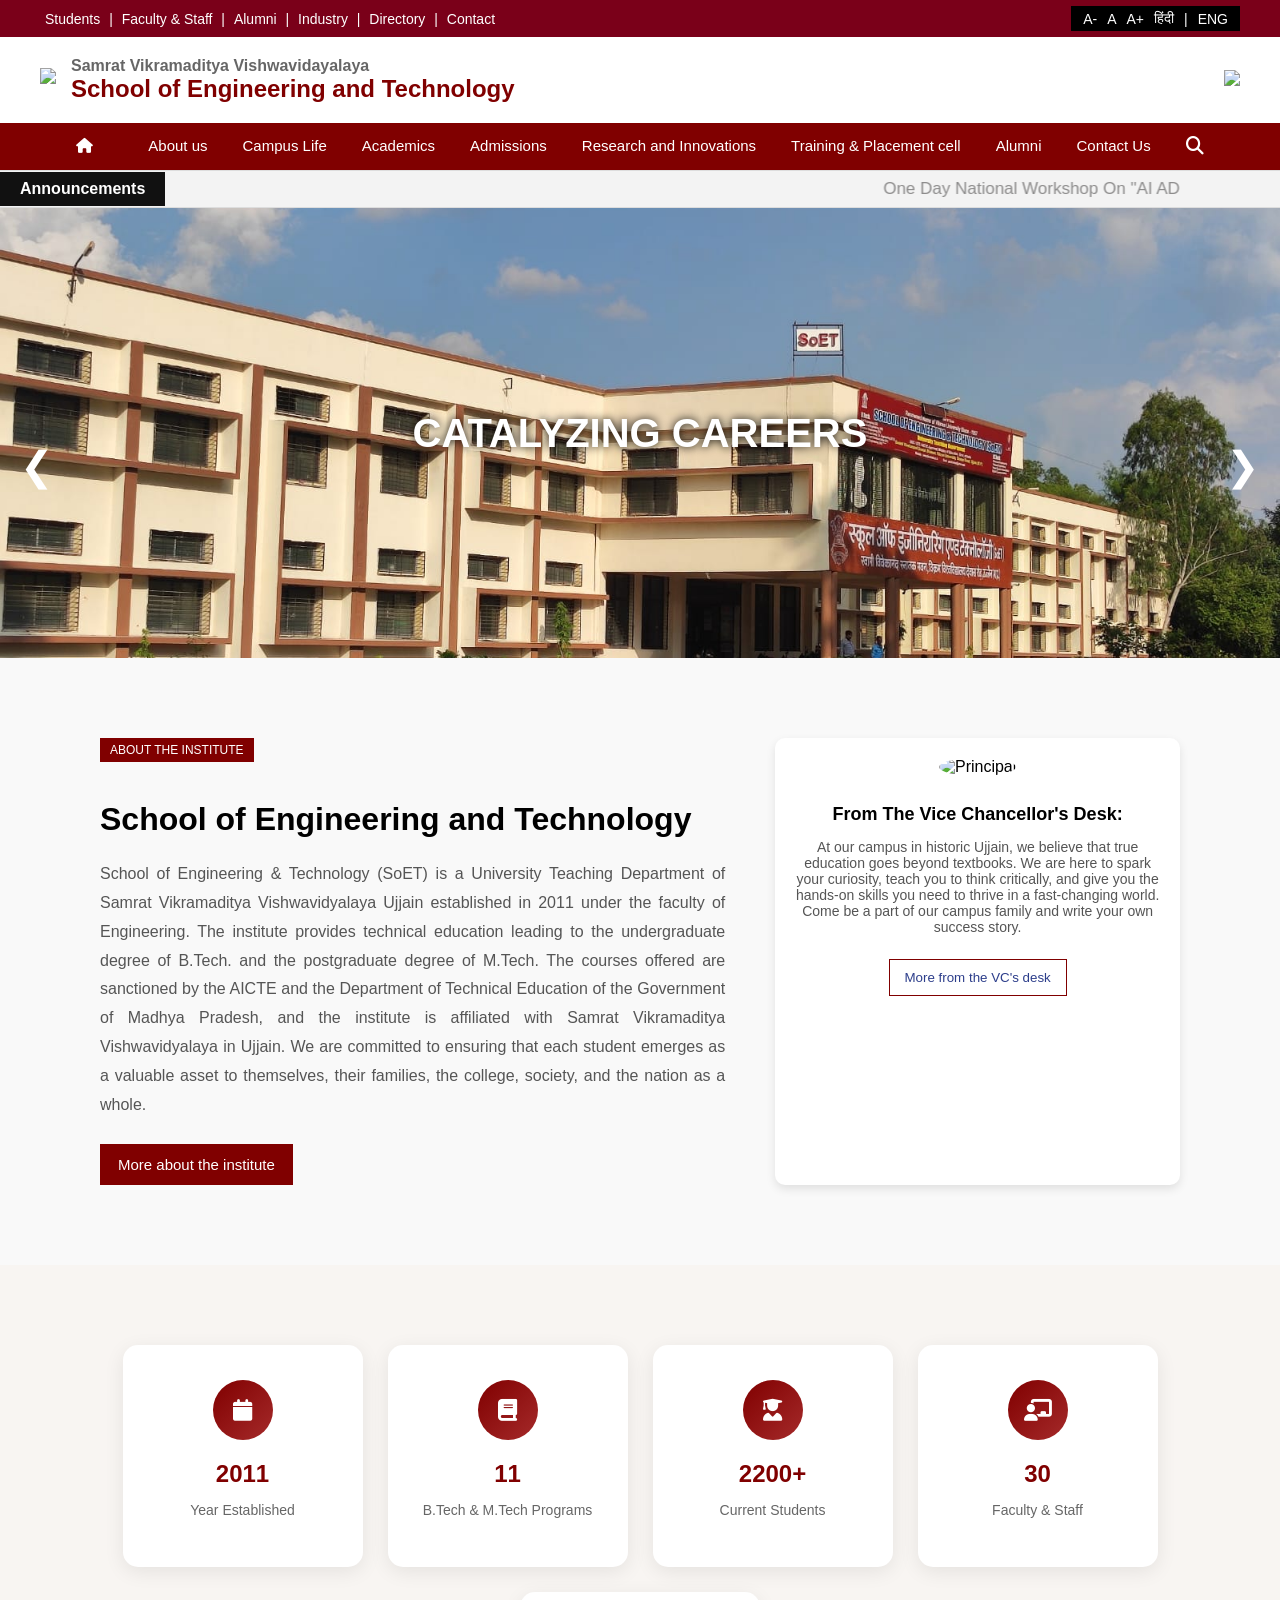
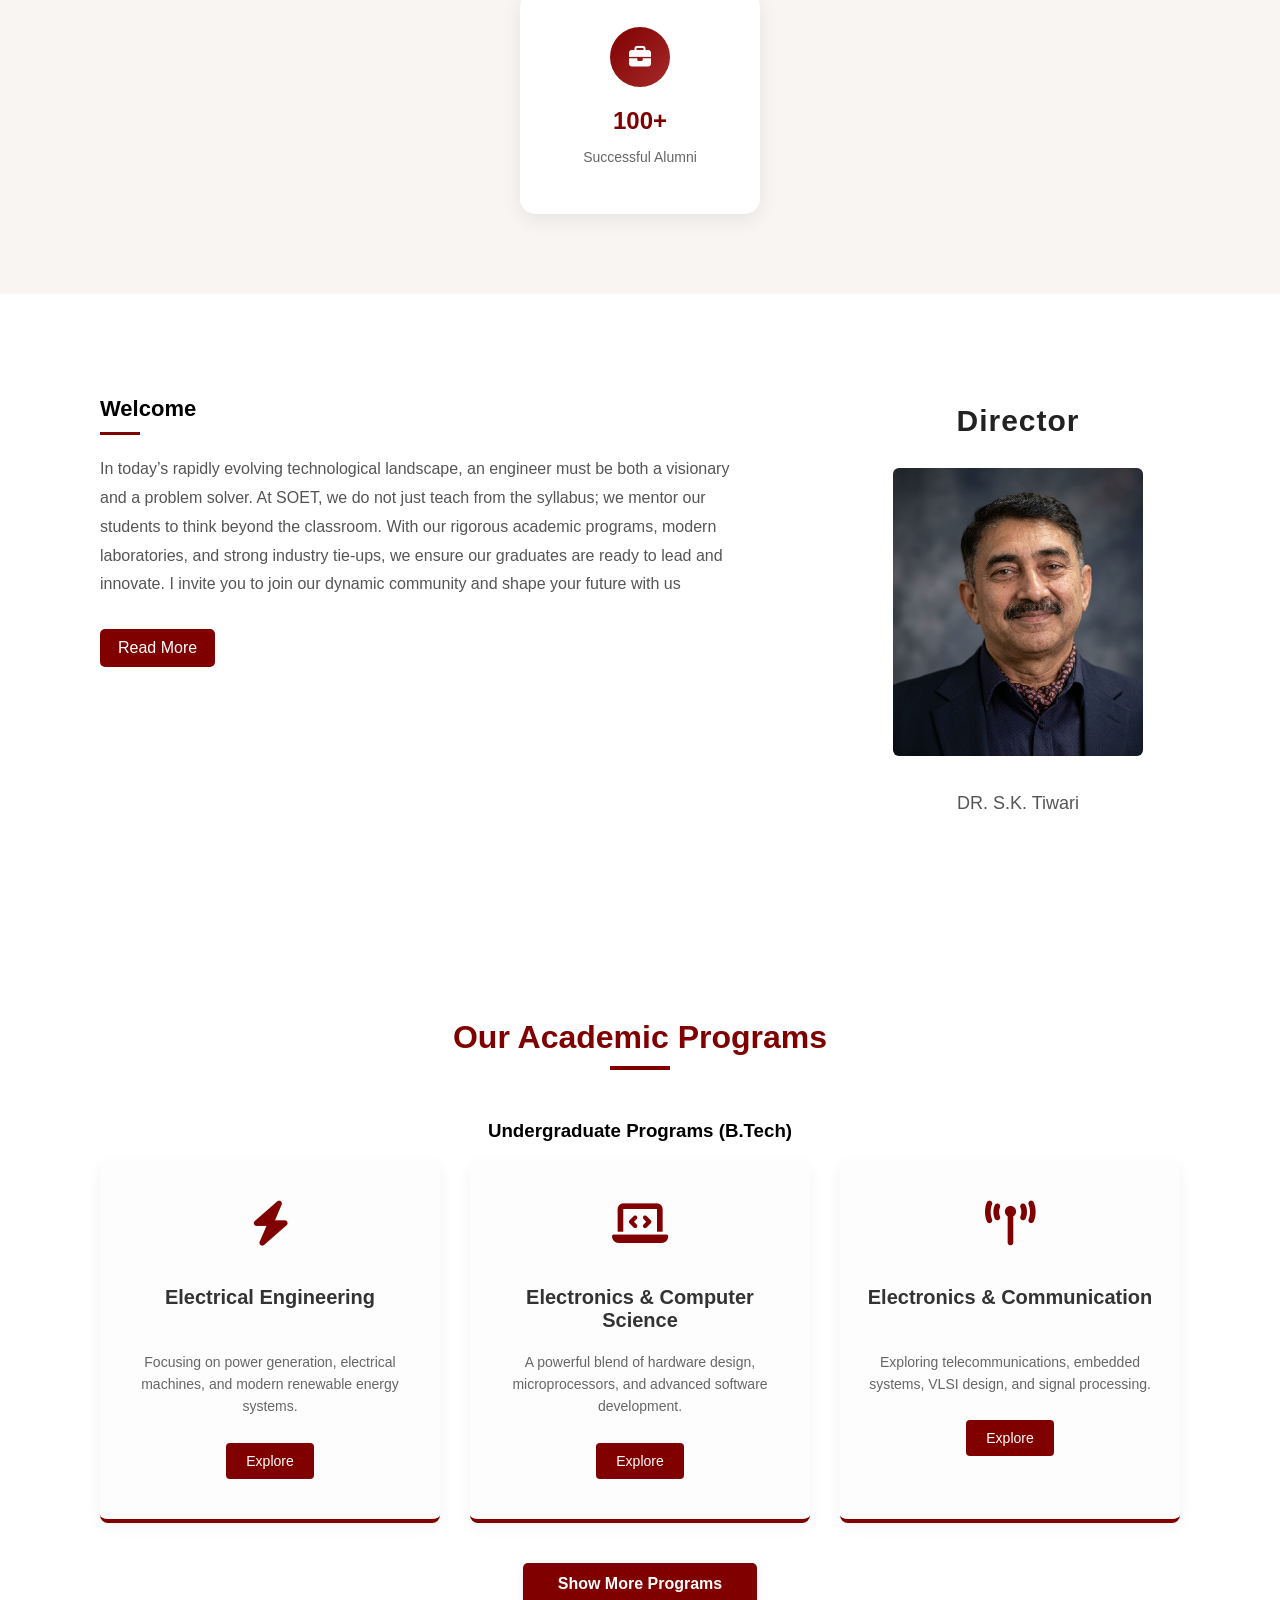
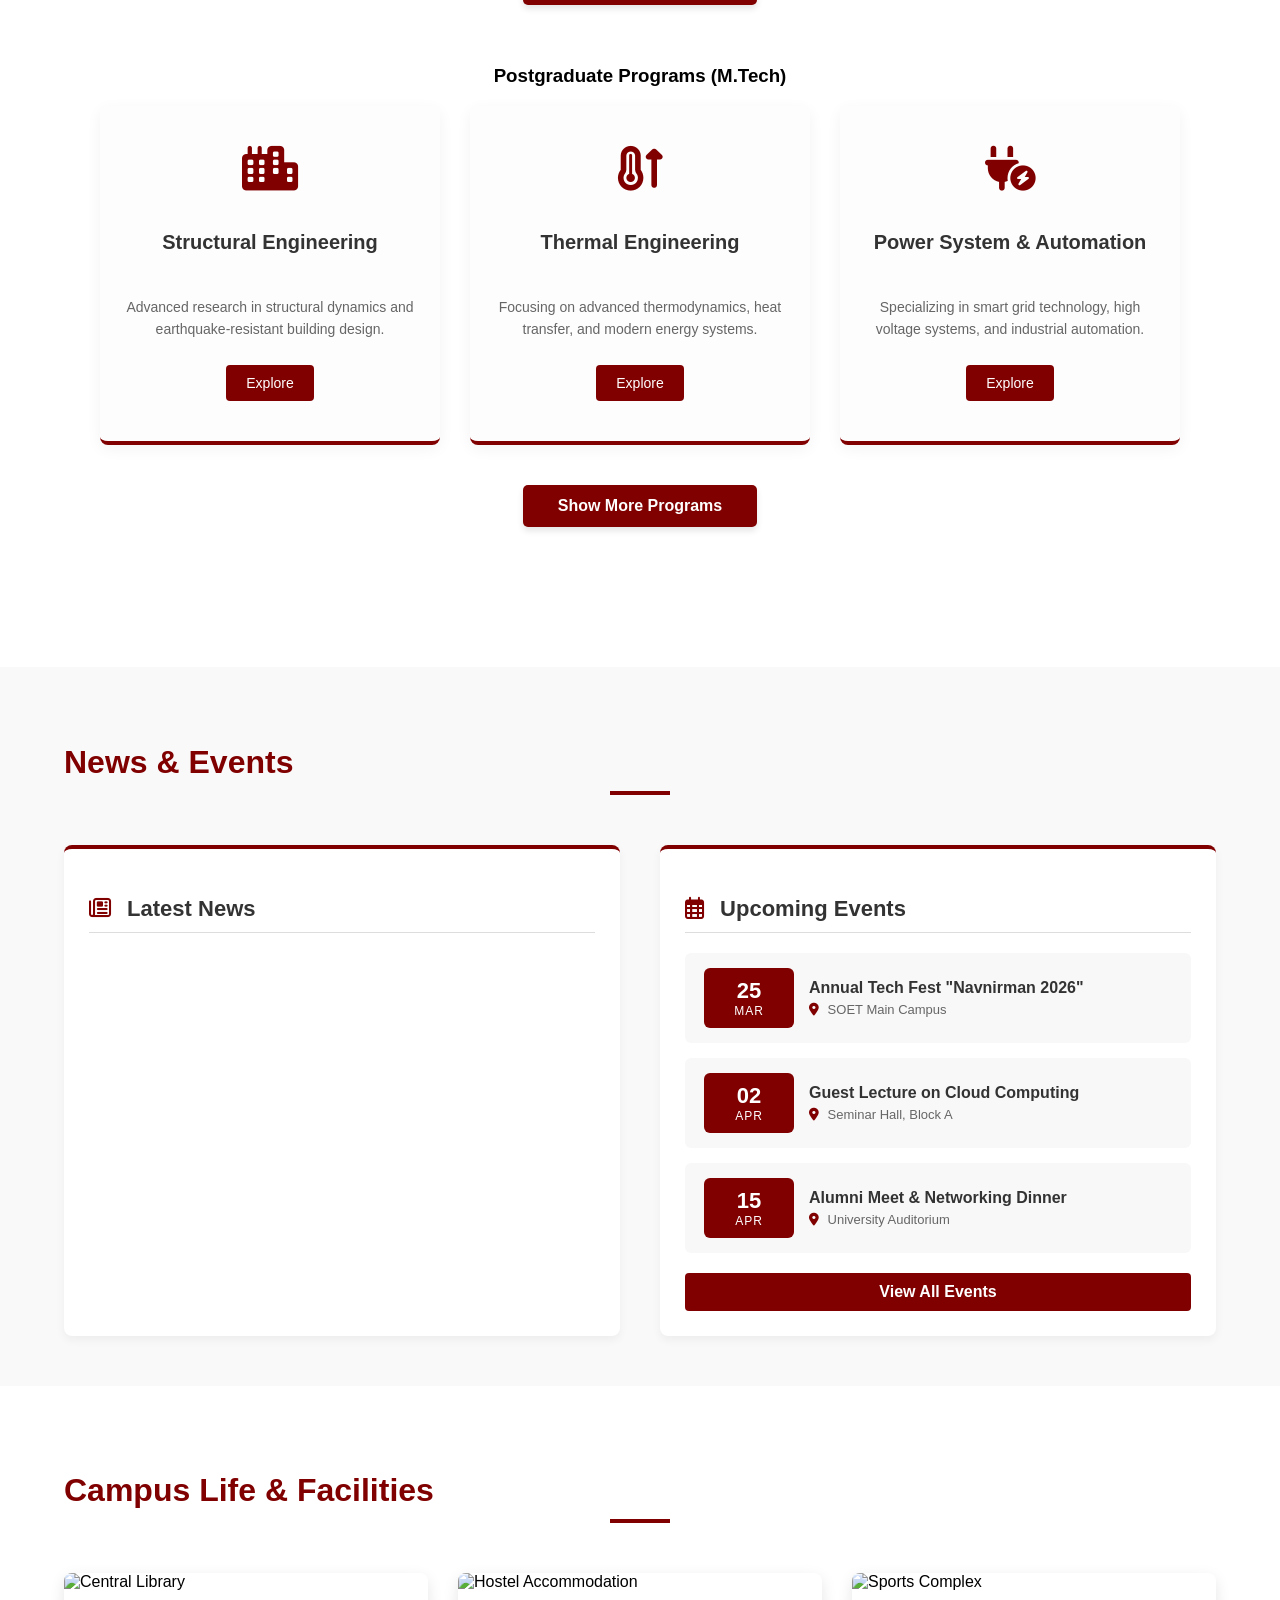
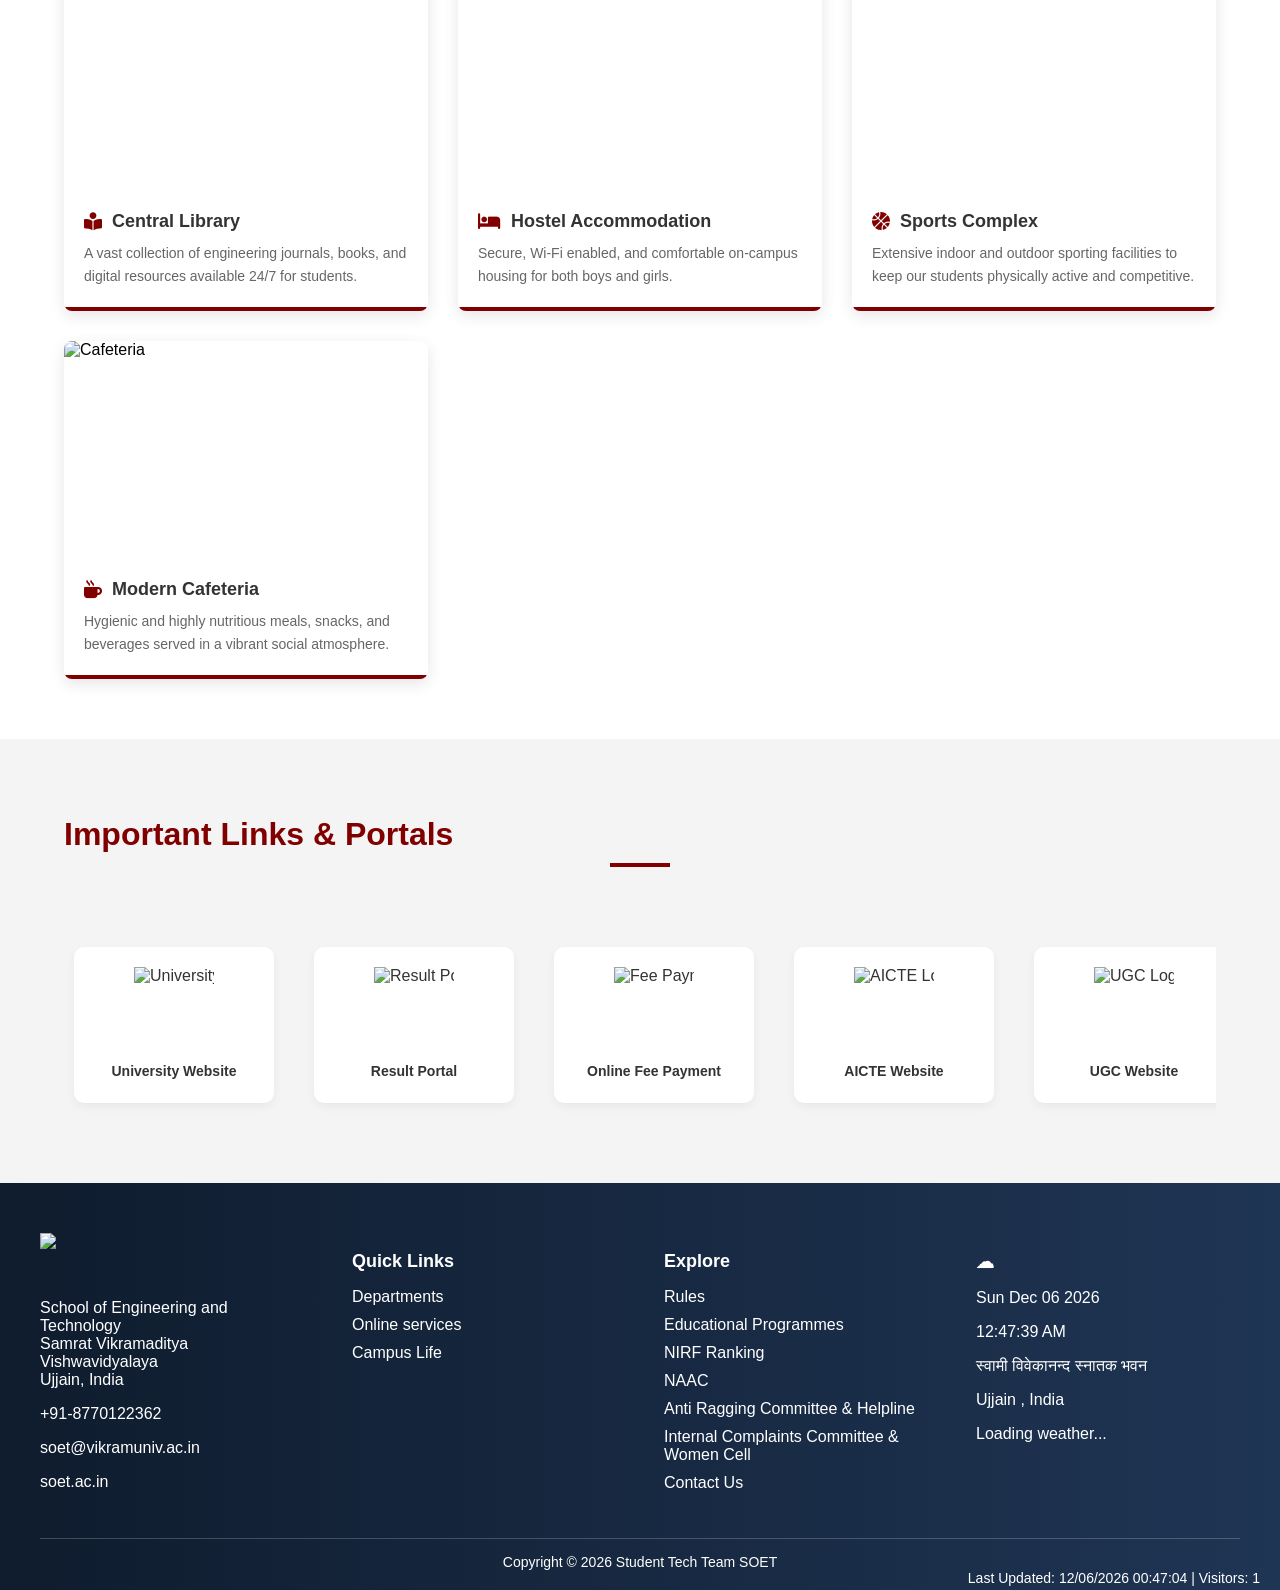
==== commit 991701e3: "added some more pages" ====
--- a/index.html
+++ b/index.html
@@ -208,7 +208,7 @@
   </div>
 </li>
 
-<a href="#">Contact Us</a>
+<a href="contact.html">Contact Us</a>
 <li>
 <a href="#" onclick="openSearch()">
 <i class="fa-solid fa-magnifying-glass search-icon"></i>
--- a/css/style.css
+++ b/css/style.css
@@ -1142,4 +1142,168 @@
 
 .logo-card:hover img {
     transform: scale(1.1);
+}
+
+/* ================= PAGE BANNER ================= */
+.page-banner {
+    background-color: #800000; /* Signature Maroon */
+    color: white;
+    text-align: center;
+    padding: 60px 20px;
+    margin-bottom: 40px;
+}
+
+.banner-content h1 {
+    font-size: 36px;
+    margin-bottom: 10px;
+}
+
+.banner-content p a {
+    color: #ffcc00; /* Gold accent link */
+    text-decoration: none;
+    font-weight: bold;
+}
+
+.banner-content p a:hover {
+    text-decoration: underline;
+}
+
+/* ================= CONTACT SECTION ================= */
+.contact-section {
+    padding: 0 5% 60px;
+}
+
+.contact-container {
+    display: flex;
+    flex-wrap: wrap;
+    gap: 40px;
+    max-width: 1200px;
+    margin: 0 auto;
+}
+
+/* Left Column: Info & Map */
+.contact-info-col {
+    flex: 1;
+    min-width: 300px;
+}
+
+.info-box {
+    background: #f9f9f9;
+    padding: 20px;
+    border-radius: 8px;
+    margin-bottom: 20px;
+    border-left: 4px solid #800000;
+    box-shadow: 0 2px 5px rgba(0,0,0,0.05);
+}
+
+.info-box h3 {
+    color: #333;
+    font-size: 18px;
+    margin-bottom: 10px;
+}
+
+.info-box h3 i {
+    color: #800000;
+    margin-right: 10px;
+}
+
+.info-box p {
+    color: #555;
+    font-size: 15px;
+    line-height: 1.6;
+}
+
+.map-box {
+    border-radius: 8px;
+    overflow: hidden;
+    box-shadow: 0 4px 10px rgba(0,0,0,0.1);
+}
+
+/* Right Column: Contact Form */
+.contact-form-col {
+    flex: 1.5; /* Makes the form slightly wider than the info column */
+    min-width: 300px;
+}
+
+.form-wrapper {
+    background: #fff;
+    padding: 40px;
+    border-radius: 10px;
+    box-shadow: 0 10px 30px rgba(0,0,0,0.08);
+    border-top: 5px solid #800000;
+}
+
+.form-wrapper h2 {
+    color: #333;
+    margin-bottom: 10px;
+}
+
+.form-wrapper p {
+    color: #666;
+    margin-bottom: 30px;
+    font-size: 15px;
+}
+
+.input-group {
+    margin-bottom: 20px;
+}
+
+.input-group label {
+    display: block;
+    margin-bottom: 8px;
+    font-weight: bold;
+    color: #444;
+    font-size: 14px;
+}
+
+.input-group input,
+.input-group select,
+.input-group textarea {
+    width: 100%;
+    padding: 12px 15px;
+    border: 1px solid #ccc;
+    border-radius: 6px;
+    font-size: 15px;
+    font-family: inherit;
+    transition: border-color 0.3s;
+}
+
+.input-group input:focus,
+.input-group select:focus,
+.input-group textarea:focus {
+    outline: none;
+    border-color: #800000;
+    box-shadow: 0 0 5px rgba(128, 0, 0, 0.2);
+}
+
+.submit-btn {
+    background-color: #800000;
+    color: white;
+    border: none;
+    padding: 14px 25px;
+    font-size: 16px;
+    font-weight: bold;
+    border-radius: 6px;
+    cursor: pointer;
+    transition: background-color 0.3s, transform 0.2s;
+    width: 100%;
+}
+
+.submit-btn:hover {
+    background-color: #600000;
+    transform: translateY(-2px);
+}
+
+.submit-btn i {
+    margin-left: 8px;
+}
+
+/* Mobile Responsiveness */
+@media (max-width: 768px) {
+    .contact-container {
+        flex-direction: column;
+    }
+    .form-wrapper {
+        padding: 25px;
+    }
 }
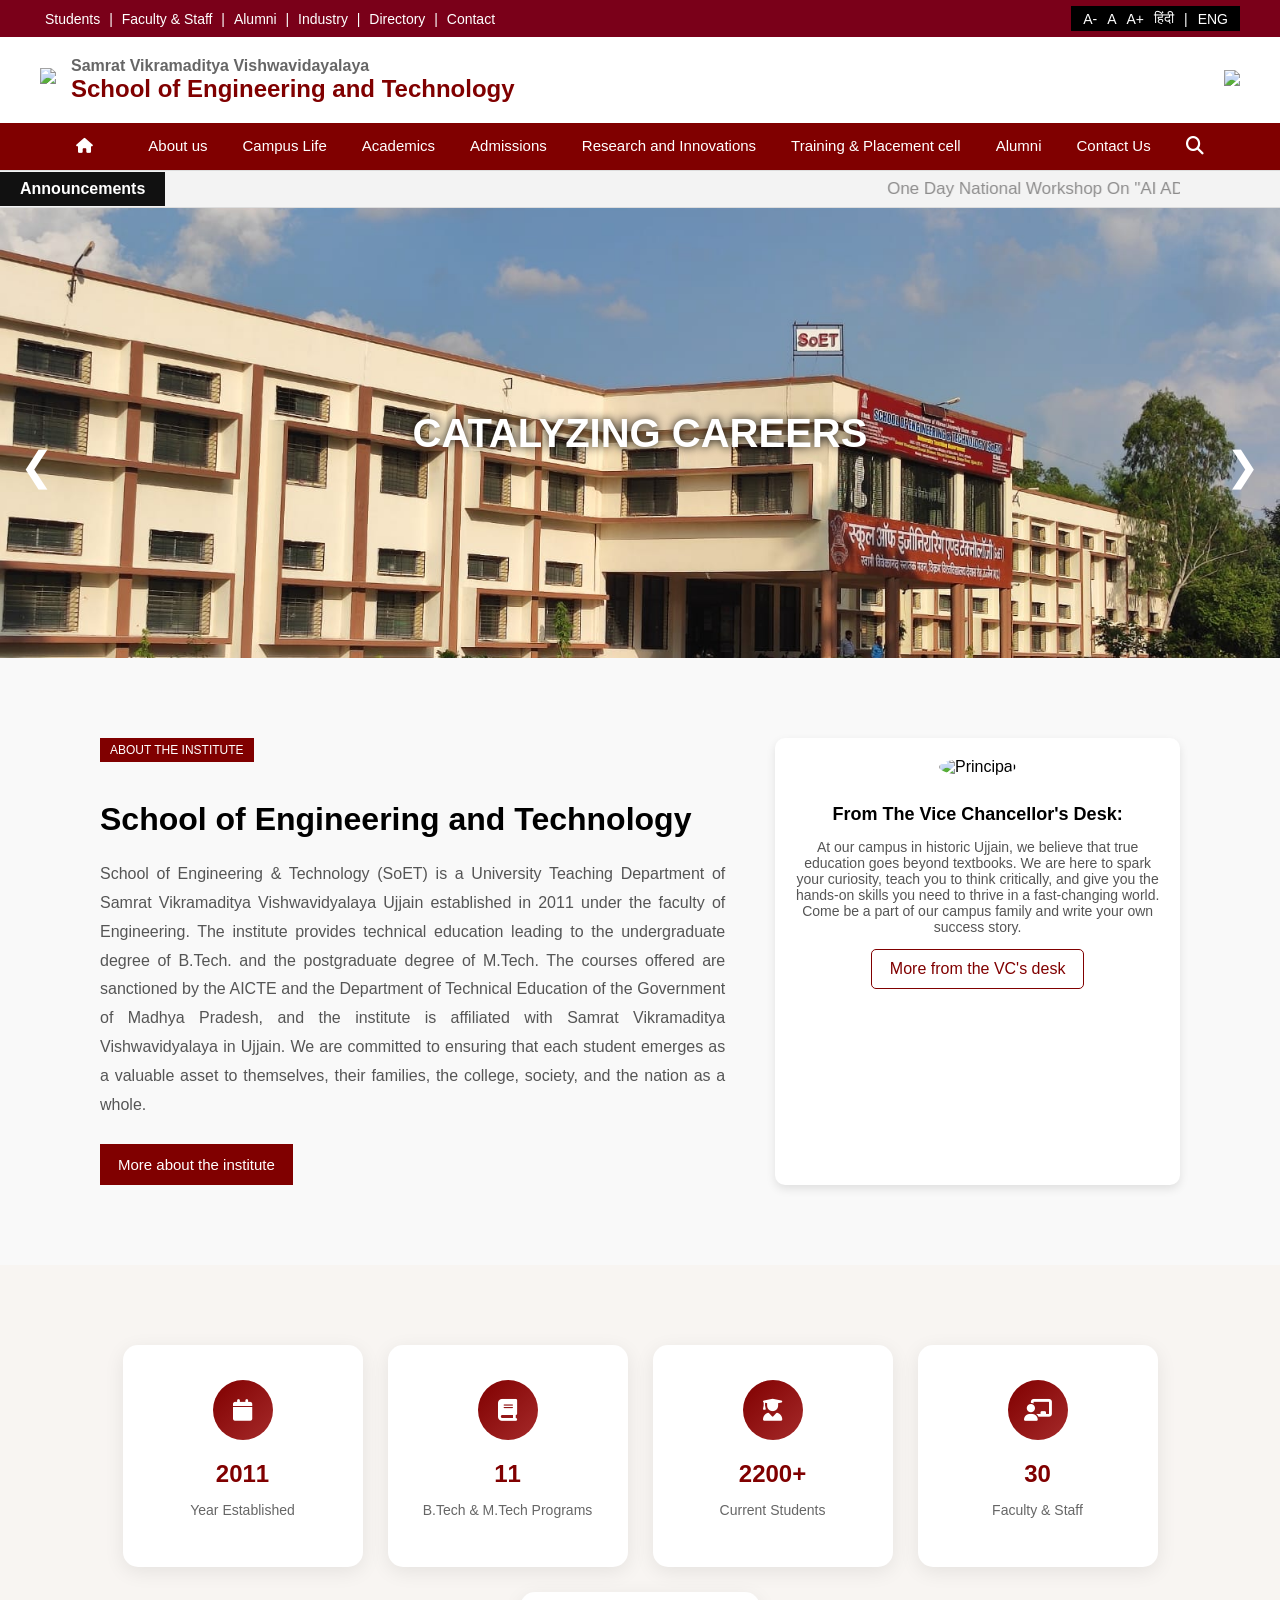
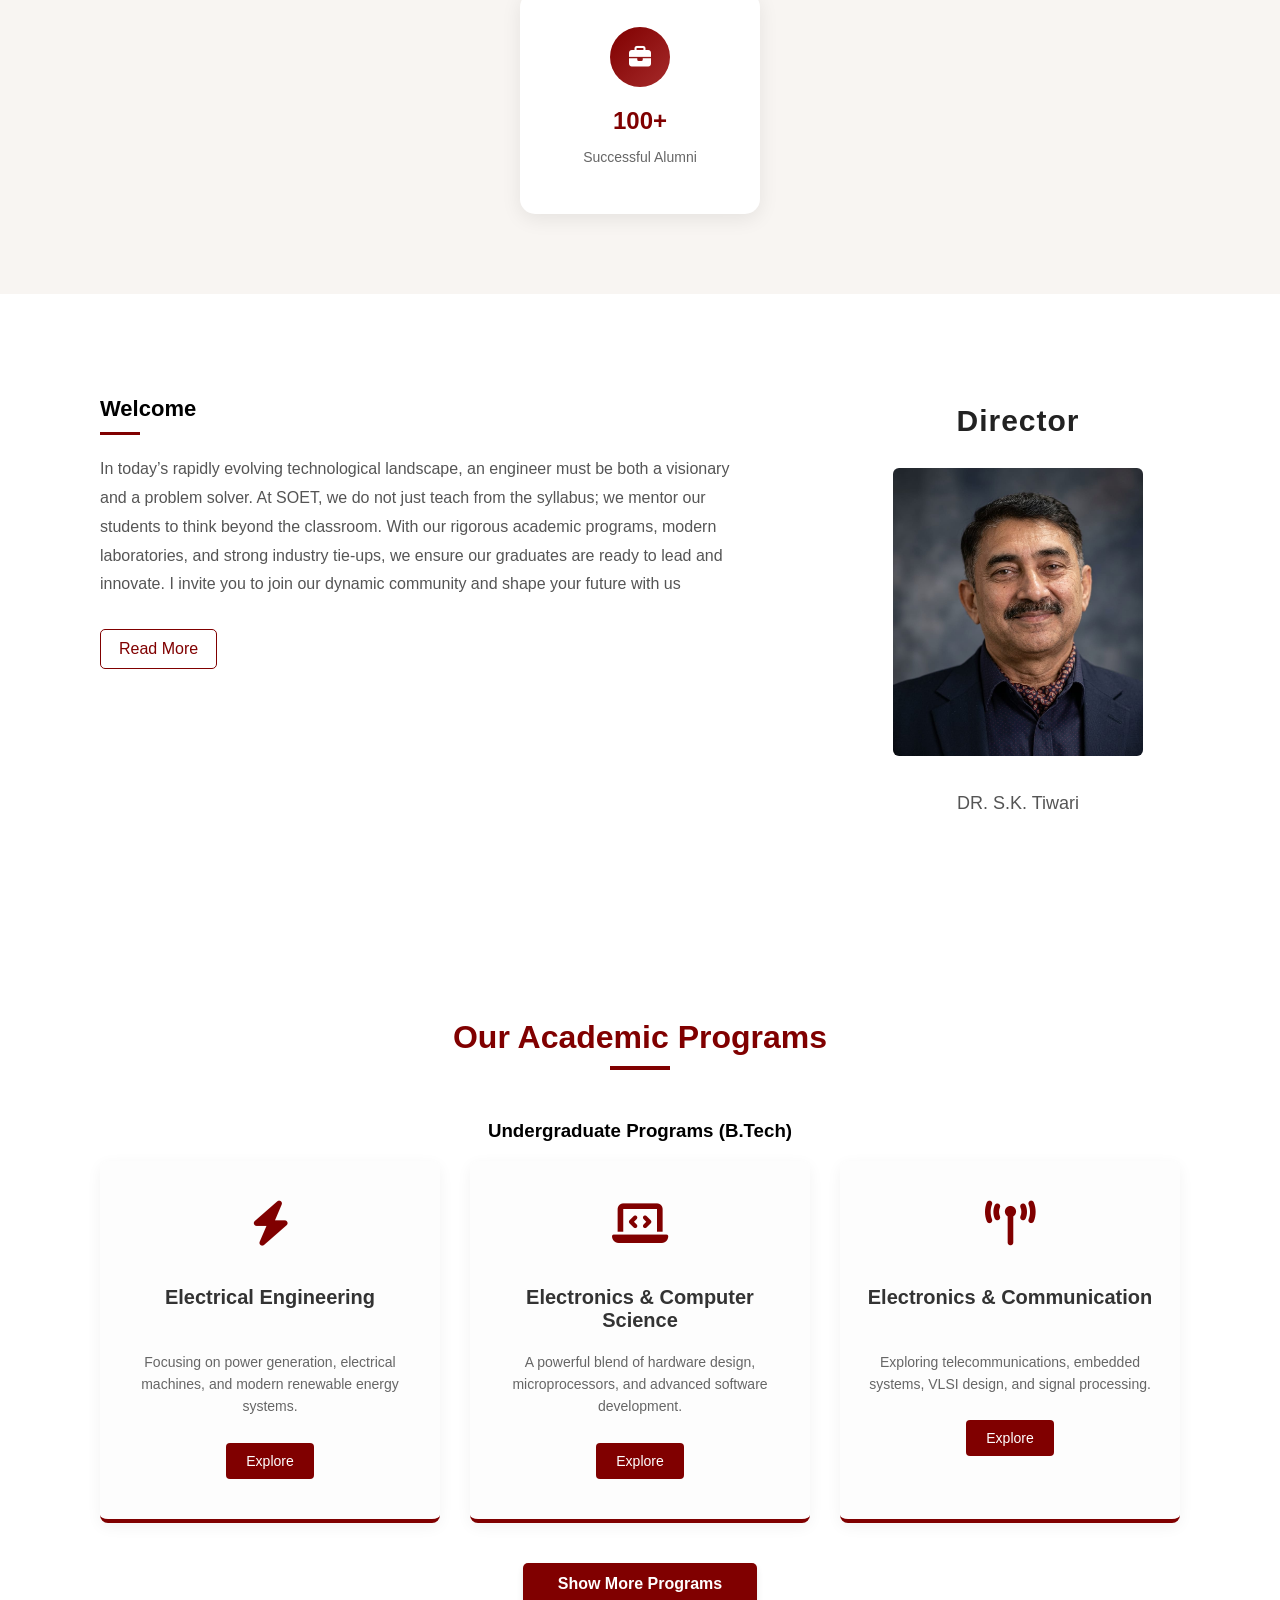
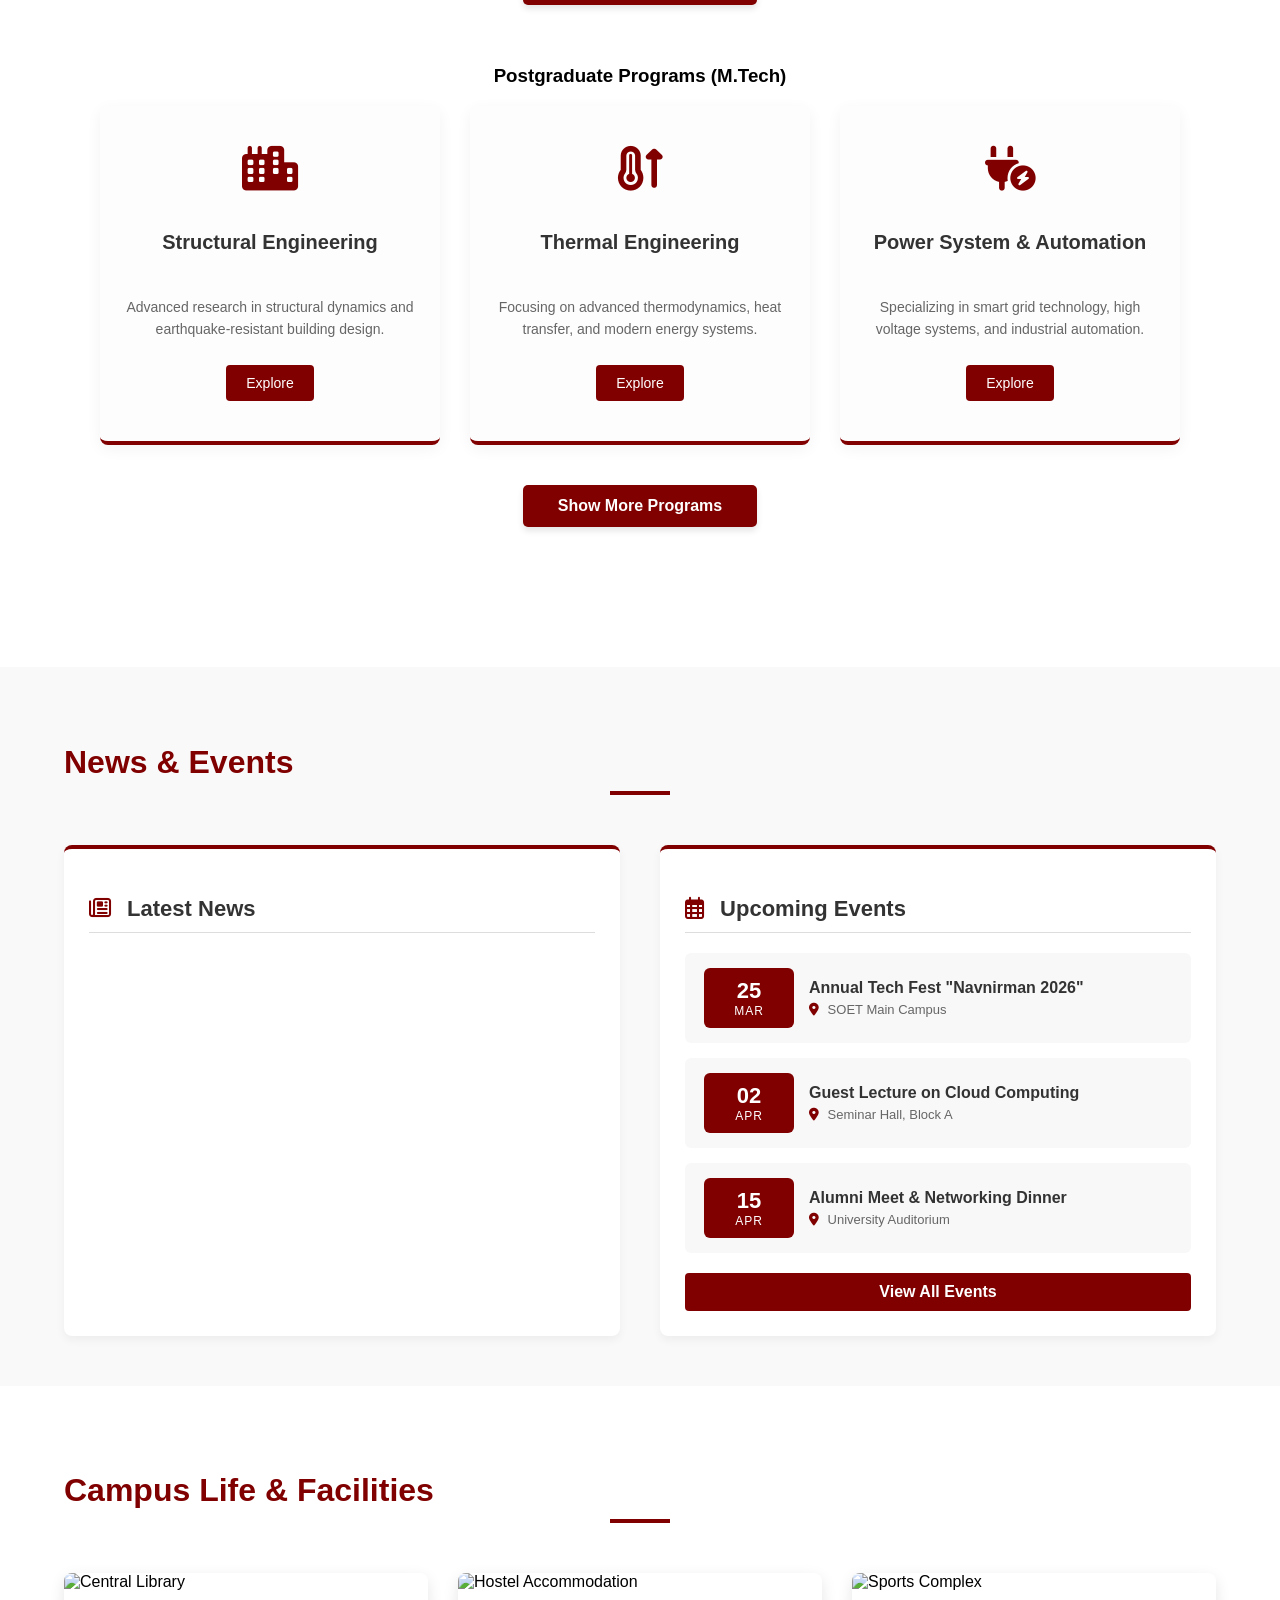
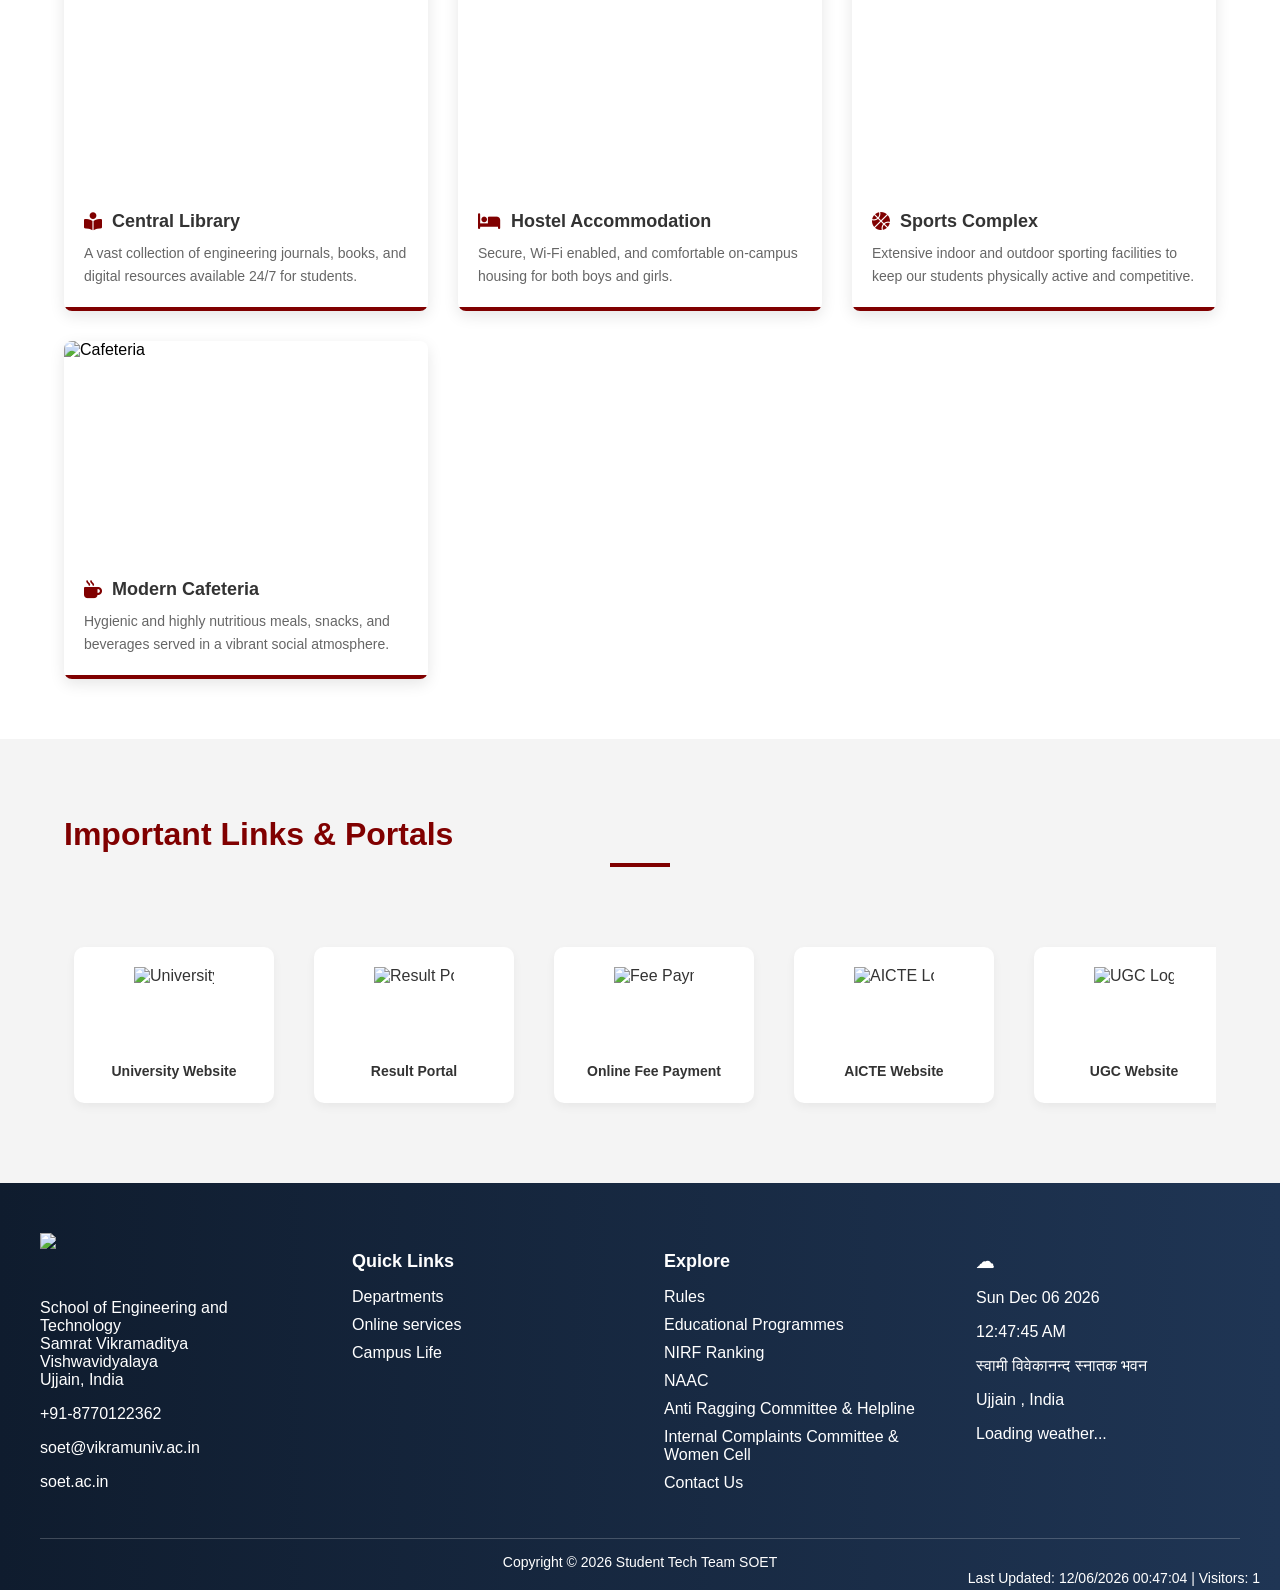
==== commit f90db7c9: "my updates:Ayush" ====
--- a/index.html
+++ b/index.html
@@ -114,13 +114,13 @@
     <a href="#">Vice-Chancellor/Director's Message</a>
     <a href="#">History</a>
     <a href="#">Administration and Organization HOD details</a>
-    <a href="#">Contact US / How to reach</a>
+    <a href="contact.html">Contact US / How to reach</a>
 
   </div>
 </li>
 
 <li class="nav-item">
-  <a href="#">Campus Life</a>
+  <a href="campus.html">Campus Life</a>
 
   <div class="dropdown-menu">
 
@@ -141,8 +141,8 @@
   <div class="dropdown-menu">
 
     <a href="#">Programs Offered</a>
-    <a href="#">Academic Calender</a>
-    <a href="#">Curriculum and Syllabus</a>
+    <a href="#">Undergraduate</a>
+    <a href="#">Postgraduate</a>
     <a href="#">NPTEL/MOOCS</a>
     <a href="#">Central and College Library</a>
     <a href="#">Examination Cell</a>
@@ -156,7 +156,7 @@
   <div class="dropdown-menu">
 
     <a href="#">Why SOET Ujjain?</a>
-    <a href="#">Life in Ujjain</a>
+    <a href="lifeinujjain.html">Life in Ujjain</a>
     <a href="#">B.TECH Admissions</a>
     <a href="#">M.TECH/PHD Admissions</a>
     <a href="#">Fee Structure</a>
@@ -291,7 +291,7 @@
             At our campus in historic Ujjain, we believe that true education goes beyond textbooks. We are here to spark your curiosity, teach you to think critically, and give you the hands-on skills you need to thrive in a fast-changing world. Come be a part of our campus family and write your own success story.
         </p>
 
-        <button class="btn-outline">More from the VC's desk</button>
+        <a href="about.html#leadership-section" class="vc-btn">More from the VC's desk</a>
     </div>
 
 </section>
@@ -344,7 +344,7 @@
             I invite you to join our dynamic community and shape your future with us
         </p>
 
-        <a href="about.html" class="read-btn">Read More</a>
+        <a href="about.html#leadership-section" class="vc-btn">Read More</a>
     </div>
 
     <!-- RIGHT SIDE -->
@@ -861,6 +861,9 @@
 }
 
 </script>
+
+
+
 <script>
     // This function acts as a blueprint for our buttons
     function setupShowMoreButton(btnId, gridId) {
--- a/css/style.css
+++ b/css/style.css
@@ -1306,4 +1306,332 @@
     .form-wrapper {
         padding: 25px;
     }
+}
+
+/* ==========================================================================
+   ABOUT PAGE STYLES - FULL RESET
+   ========================================================================== */
+
+/* --- Page Banner --- */
+.about-banner {
+    color: white;
+    text-align: center;
+    padding: 120px 20px;
+    margin-bottom: 0;
+}
+.about-banner h1 { font-size: 48px; margin-bottom: 15px; letter-spacing: 2px; }
+
+/* --- Reusable Section Utilities --- */
+.section-title {
+    color: #333;
+    font-size: 32px;
+    margin-bottom: 50px;
+    position: relative;
+    padding-bottom: 15px;
+}
+.section-title::after {
+    content: '';
+    position: absolute;
+    left: 0;
+    bottom: 0;
+    width: 60px;
+    height: 4px;
+    background-color: #800000;
+}
+.text-center.section-title::after {
+    left: 50%;
+    transform: translateX(-50%);
+}
+
+/* --- Overview Section --- */
+.about-overview {
+    padding: 80px 5%;
+    background-color: #fff;
+}
+.overview-container {
+    display: flex;
+    flex-wrap: wrap;
+    gap: 50px;
+    max-width: 1200px;
+    margin: 0 auto;
+    align-items: center;
+}
+.overview-text { flex: 1.5; min-width: 300px; }
+.overview-text h2 { font-size: 32px; color: #800000; margin-bottom: 15px; }
+.title-underline { width: 50px; height: 4px; background: #ffcc00; margin-bottom: 20px; }
+.overview-text p { font-size: 16px; color: #555; line-height: 1.8; margin-bottom: 15px; }
+
+.overview-stats {
+    flex: 1;
+    display: grid;
+    grid-template-columns: 1fr 1fr;
+    gap: 20px;
+    min-width: 300px;
+}
+.stat-box {
+    background: #f4f6f9; padding: 30px 20px; text-align: center;
+    border-radius: 8px; border-bottom: 4px solid #800000; transition: transform 0.3s;
+}
+.stat-box:hover { transform: translateY(-5px); }
+.stat-box h3 { font-size: 36px; color: #800000; margin-bottom: 5px; }
+.stat-box p { color: #666; font-weight: bold; }
+
+/* --- Vision & Mission Section --- */
+.vision-mission-section {
+    padding: 80px 5%; background-color: #f4f6f9;
+}
+.vm-container {
+    display: flex; flex-wrap: wrap; gap: 40px; max-width: 1200px;
+    margin: 0 auto; justify-content: center;
+}
+.vm-card {
+    flex: 1; min-width: 300px; background: #ffffff; padding: 40px 30px;
+    border-radius: 12px; box-shadow: 0 10px 30px rgba(0,0,0,0.05);
+    border-top: 5px solid #800000; transition: transform 0.3s ease;
+}
+.vm-card:hover { transform: translateY(-8px); box-shadow: 0 15px 40px rgba(0,0,0,0.1); }
+.vm-icon {
+    width: 60px; height: 60px; background-color: rgba(128, 0, 0, 0.1);
+    color: #800000; font-size: 28px; display: flex; align-items: center;
+    justify-content: center; border-radius: 50%; margin-bottom: 20px;
+}
+.vm-card h3 { color: #333; font-size: 24px; margin-bottom: 15px; }
+.vm-card p { color: #555; line-height: 1.7; font-size: 15.5px; }
+.mission-list { list-style: none; padding: 0; margin: 0; }
+.mission-list li { color: #555; line-height: 1.6; font-size: 15px; margin-bottom: 12px; display: flex; align-items: flex-start; gap: 10px; }
+.mission-list li i { color: #800000; font-size: 14px; margin-top: 5px; }
+
+/* --- Leadership Section --- */
+.leadership-section {
+    padding: 80px 5%; background-color: #fff;
+}
+.leader-row {
+    display: flex; flex-wrap: wrap; align-items: center; gap: 50px;
+    margin-bottom: 70px; max-width: 1100px; margin-left: auto; margin-right: auto;
+}
+.leader-row.reverse { flex-direction: row-reverse; }
+.leader-image { flex: 1; min-width: 300px; position: relative; text-align: center; }
+.leader-image img { width: 100%; max-width: 350px; border-radius: 10px; box-shadow: 15px 15px 0px rgba(128, 0, 0, 0.1); }
+.leader-name {
+    background: #800000; color: white; padding: 15px; border-radius: 8px;
+    position: absolute; bottom: -20px; left: 50%; transform: translateX(-50%);
+    width: 80%; box-shadow: 0 5px 15px rgba(0,0,0,0.2);
+}
+.leader-name h4 { margin: 0; font-size: 18px; }
+.leader-name p { margin: 0; color: #ffcc00; font-size: 14px; }
+.leader-text { flex: 1.5; min-width: 300px; }
+.leader-text h3 { font-size: 26px; color: #333; margin-bottom: 20px; }
+.quote-icon { font-size: 40px; color: #f4f6f9; float: left; margin: 0 15px 10px 0; }
+.leader-text p { font-size: 16px; color: #555; line-height: 1.8; font-style: italic; }
+
+/* --- History Timeline (FIXED ALIGNMENT) --- */
+.history-section {
+    padding: 80px 5%; background-color: #f4f6f9;
+}
+.timeline { 
+    position: relative; max-width: 1000px; margin: 0 auto; box-sizing: border-box; 
+}
+.timeline * { box-sizing: border-box; } /* Forces padding inside the width */
+.timeline::after {
+    content: ''; position: absolute; width: 4px; background-color: #800000;
+    top: 0; bottom: 0; left: 50%; margin-left: -2px;
+}
+.timeline-item { padding: 10px 40px; position: relative; background-color: inherit; width: 50%; }
+.timeline-item.left { left: 0; }
+.timeline-item.right { left: 50%; }
+.timeline-item::after {
+    content: ''; position: absolute; width: 20px; height: 20px;
+    right: -10px; background-color: white; border: 4px solid #ffcc00;
+    top: 25px; border-radius: 50%; z-index: 1;
+}
+.timeline-item.right::after { left: -10px; right: auto; }
+.timeline-content {
+    padding: 20px 30px; background-color: white; position: relative;
+    border-radius: 8px; box-shadow: 0 4px 15px rgba(0,0,0,0.05);
+}
+.timeline-content h2 { color: #800000; margin-bottom: 10px; }
+.timeline-content p { color: #555; line-height: 1.6; margin: 0; }
+
+@media screen and (max-width: 768px) {
+  .timeline::after { left: 31px; }
+  .timeline-item { width: 100%; padding-left: 70px; padding-right: 25px; }
+  .timeline-item.left::after, .timeline-item.right::after { left: 21px; }
+  .timeline-item.right { left: 0%; }
+}
+
+/* --- Leadership Team Grid --- */
+.faculty-section {
+    padding: 80px 5%; background-color: #fff; max-width: 1200px; margin: 0 auto;
+}
+.faculty-grid {
+    display: grid; grid-template-columns: repeat(auto-fit, minmax(300px, 1fr));
+    gap: 30px; margin-top: 20px;
+}
+.faculty-card {
+    background: #f9f9f9; border-radius: 10px; padding: 30px 20px;
+    text-align: center; border-top: 4px solid #800000; 
+    box-shadow: 0 4px 10px rgba(0,0,0,0.05); transition: transform 0.3s;
+}
+.faculty-card:hover { 
+    transform: translateY(-5px); box-shadow: 0 10px 20px rgba(0,0,0,0.1); 
+}
+
+/* Director Span Highlight */
+.director-card {
+    grid-column: 1 / -1; 
+    max-width: 700px; margin: 0 auto 30px;
+    border-top: 5px solid #ffcc00; 
+    background: #ffffff; box-shadow: 0 8px 25px rgba(0,0,0,0.08);
+}
+.faculty-img {
+    width: 120px; height: 120px; margin: 0 auto 20px;
+    border-radius: 50%; overflow: hidden; border: 3px solid #ffcc00;
+}
+.director-card .faculty-img {
+    width: 150px; height: 150px; border-color: #800000;
+}
+.faculty-img img { width: 100%; height: 100%; object-fit: cover; }
+.faculty-card h4 { color: #333; font-size: 20px; margin-bottom: 5px; }
+.faculty-role { color: #800000; font-weight: bold; font-size: 14px; margin-bottom: 15px; }
+.faculty-desc { color: #666; font-size: 14.5px; line-height: 1.6; }
+
+.vc-btn{
+    display: inline-block;
+    padding: 10px 18px;
+    border: 1px solid #800000;
+    color: #800000;
+    text-decoration: none;
+    border-radius: 5px;
+    transition: 0.3s;
+}
+
+/* ==========================================================================
+   LIFE IN UJJAIN PAGE STYLES
+   ========================================================================== */
+
+/* --- Banner --- */
+.ujjain-banner {
+    color: white; text-align: center; padding: 120px 20px; margin-bottom: 0;
+}
+.ujjain-banner h1 { font-size: 54px; margin-bottom: 15px; letter-spacing: 2px; text-transform: uppercase;}
+
+/* --- Lifestyle Alternating Rows --- */
+.lifestyle-section {
+    background-color: #fff;
+}
+.lifestyle-row {
+    display: flex;
+    align-items: center;
+    gap: 60px;
+    margin-bottom: 80px;
+}
+.lifestyle-row.reverse {
+    flex-direction: row-reverse;
+}
+.lifestyle-img {
+    flex: 1;
+    min-width: 300px;
+    position: relative;
+}
+.lifestyle-img img {
+    width: 100%;
+    border-radius: 12px;
+    box-shadow: 0 20px 40px rgba(0,0,0,0.1);
+    transition: transform 0.4s ease;
+}
+.lifestyle-img:hover img {
+    transform: scale(1.02);
+}
+/* Add a decorative element behind the image */
+.lifestyle-img::before {
+    content: '';
+    position: absolute;
+    width: 100%;
+    height: 100%;
+    background-color: #ffcc00;
+    border-radius: 12px;
+    top: 20px;
+    left: -20px;
+    z-index: -1;
+}
+.lifestyle-row.reverse .lifestyle-img::before {
+    left: 20px;
+}
+.lifestyle-text {
+    flex: 1.2;
+    min-width: 300px;
+}
+.lifestyle-text h3 {
+    font-size: 32px;
+    color: #800000;
+    margin-bottom: 15px;
+}
+.lifestyle-text p {
+    font-size: 16px;
+    color: #555;
+    line-height: 1.8;
+}
+
+/* --- Heritage Grid (Dark Mode Section) --- */
+.heritage-section {
+    background: #1a1a1a; /* Dark background to make photos pop */
+}
+.heritage-section .section-title::after {
+    background-color: #ffcc00; /* Switch underline to gold for dark mode */
+}
+.heritage-grid {
+    display: grid;
+    grid-template-columns: repeat(auto-fit, minmax(300px, 1fr));
+    gap: 30px;
+}
+.heritage-card {
+    position: relative;
+    border-radius: 12px;
+    overflow: hidden;
+    height: 400px;
+    cursor: pointer;
+}
+.heritage-card img {
+    width: 100%;
+    height: 100%;
+    object-fit: cover;
+    transition: transform 0.6s ease;
+}
+.heritage-card:hover img {
+    transform: scale(1.1); /* Slow zoom effect on hover */
+}
+.heritage-overlay {
+    position: absolute;
+    bottom: 0;
+    left: 0;
+    right: 0;
+    background: linear-gradient(transparent, rgba(0,0,0,0.9));
+    padding: 30px 20px 20px;
+    color: white;
+    transform: translateY(30px);
+    transition: transform 0.4s ease;
+}
+.heritage-card:hover .heritage-overlay {
+    transform: translateY(0); /* Text slides up smoothly on hover */
+}
+.heritage-overlay h4 {
+    color: #ffcc00;
+    font-size: 22px;
+    margin-bottom: 10px;
+}
+.heritage-overlay p {
+    font-size: 14px;
+    line-height: 1.5;
+    opacity: 0.9;
+}
+
+/* Responsive fixes for alternating rows */
+@media screen and (max-width: 900px) {
+    .lifestyle-row, .lifestyle-row.reverse {
+        flex-direction: column;
+        gap: 40px;
+    }
+    .lifestyle-img::before {
+        display: none; /* Hide the decorative offset box on mobile */
+    }
 }
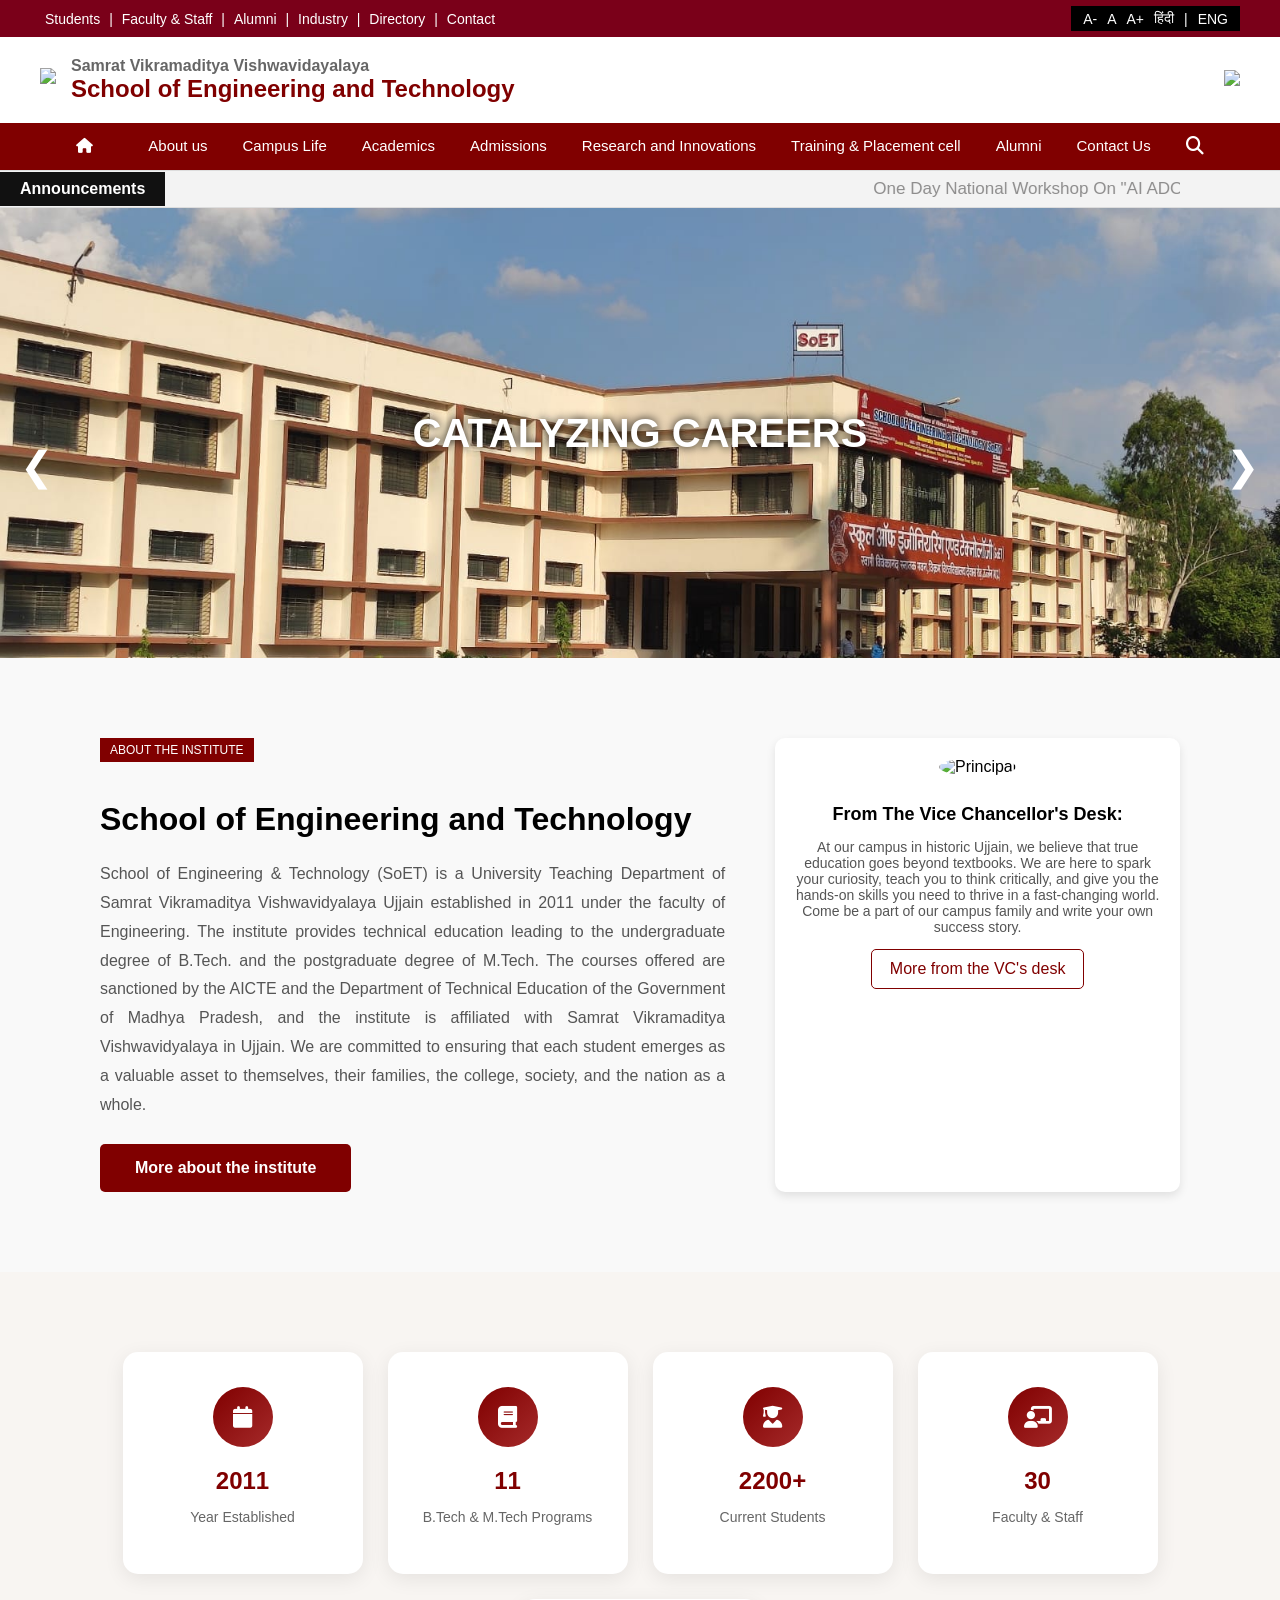
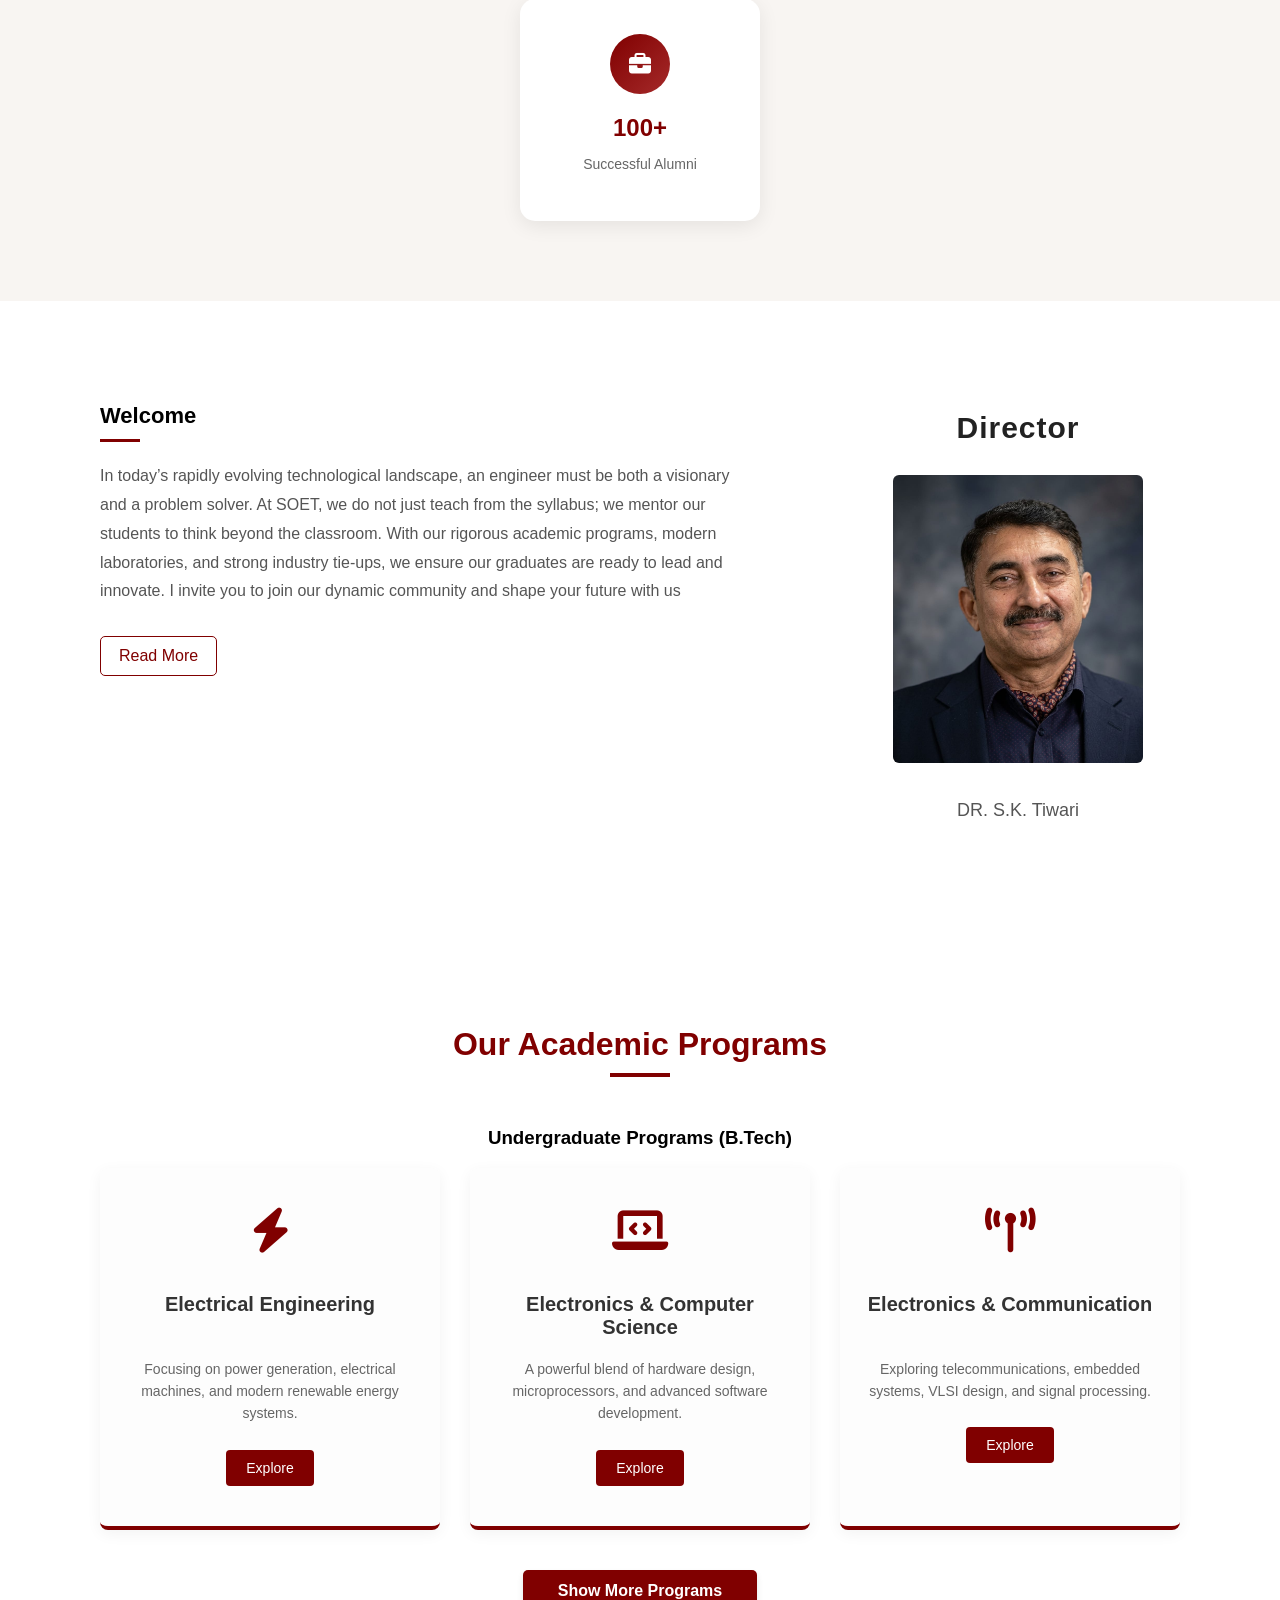
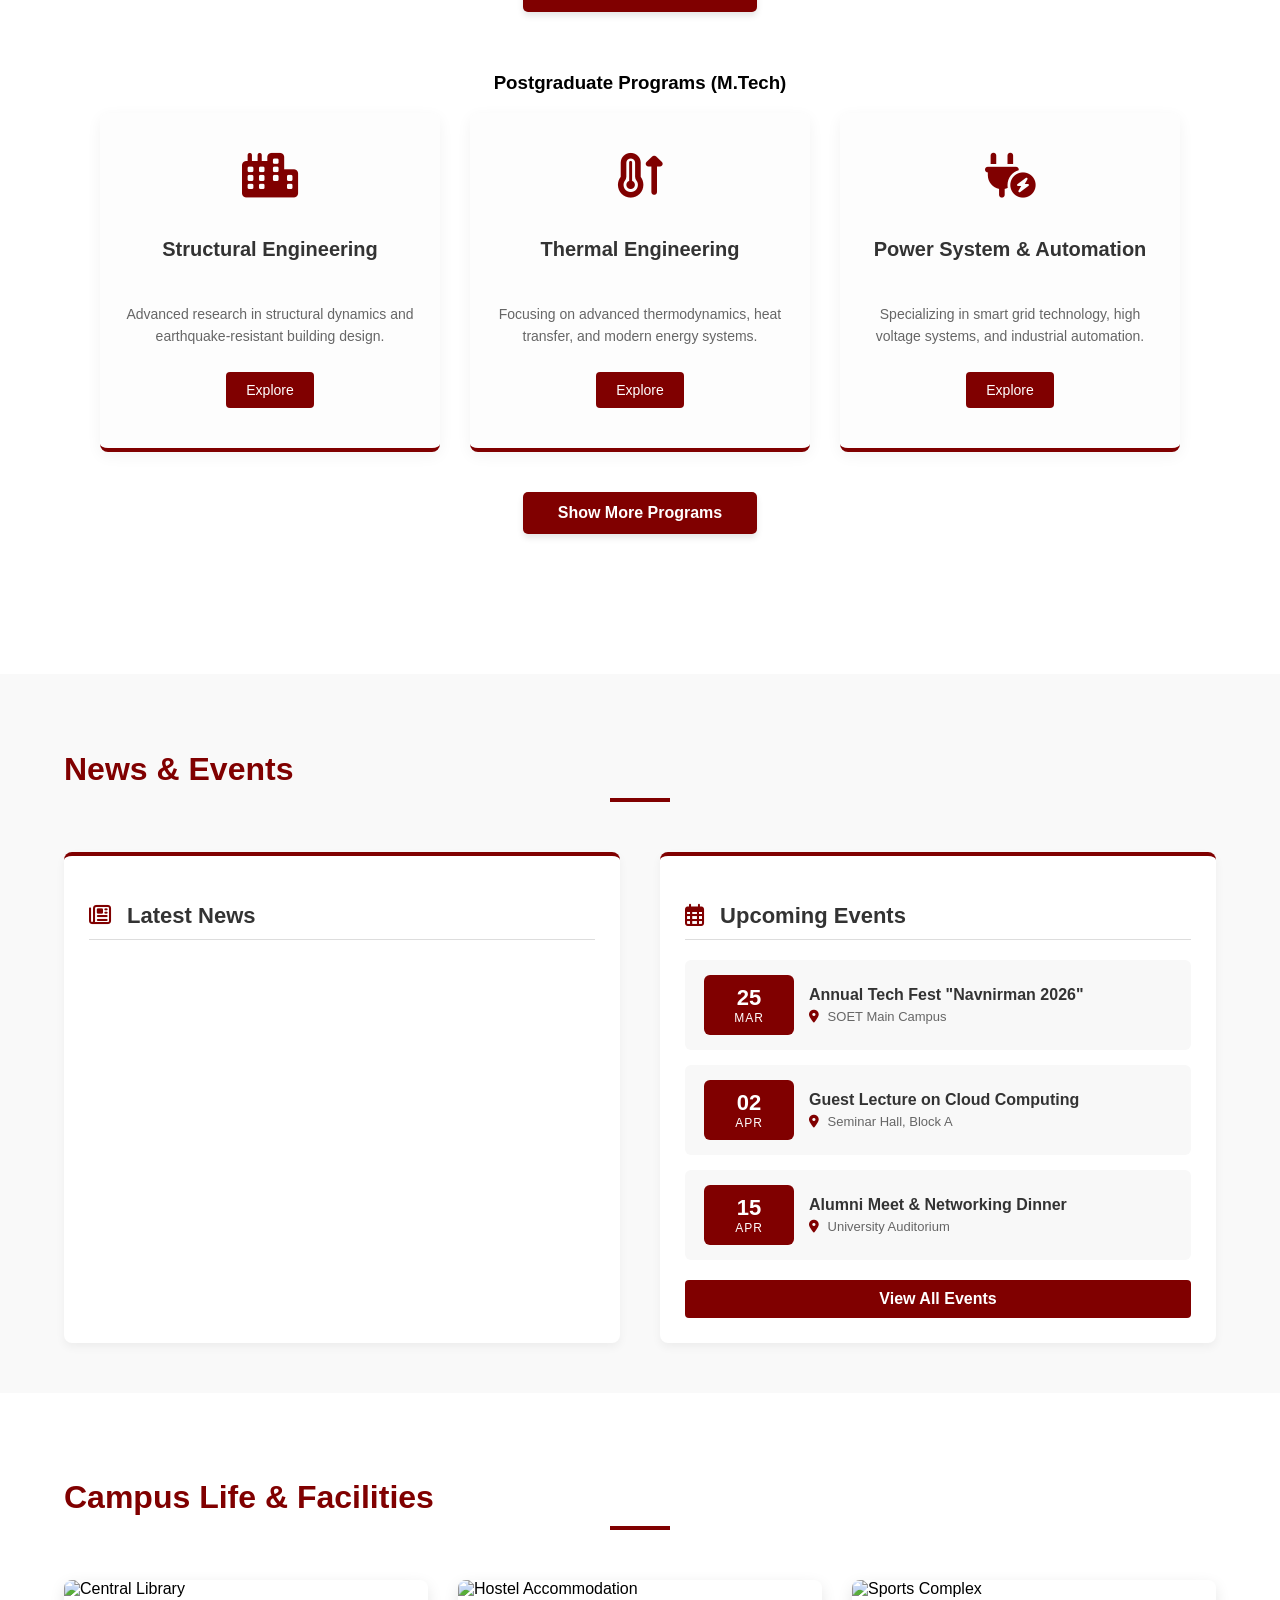
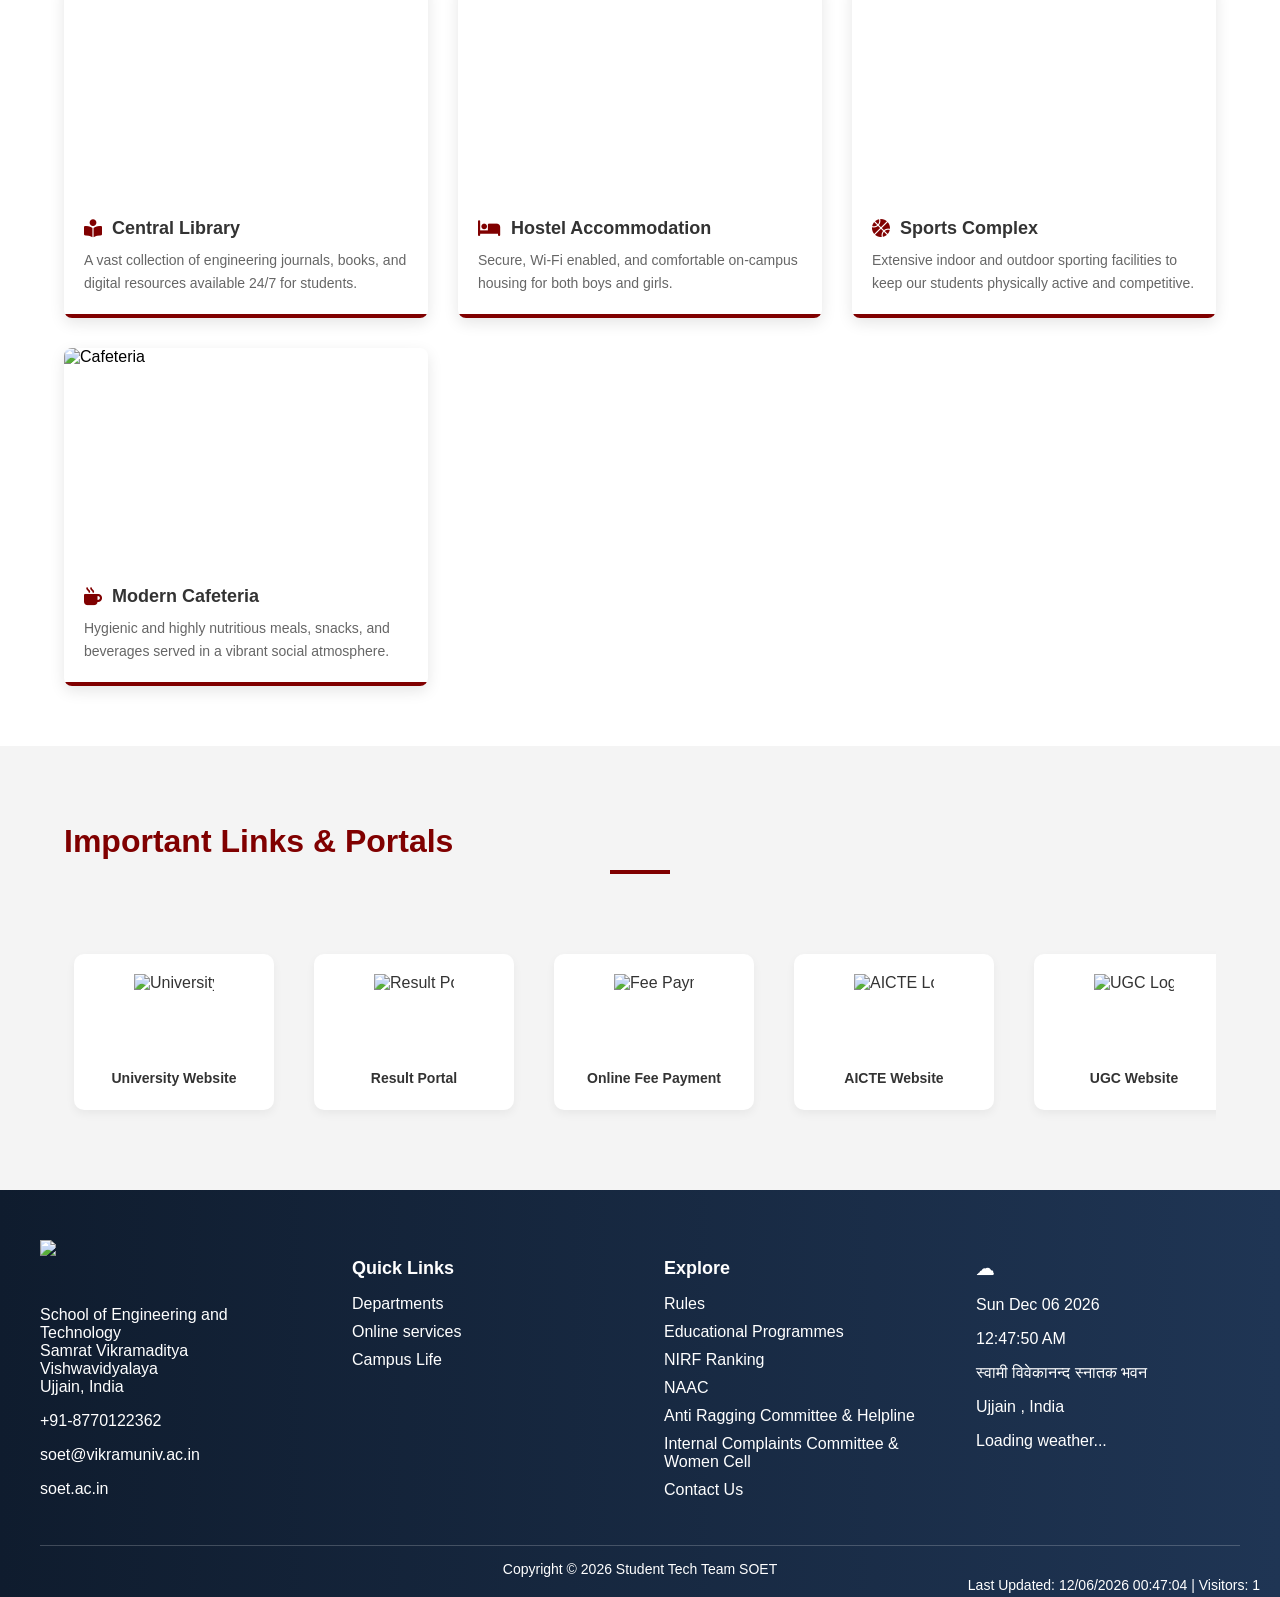
==== commit 5918e624: "newest updates from:Ayush" ====
--- a/index.html
+++ b/index.html
@@ -151,17 +151,16 @@
 </li>
 
 <li class="nav-item">
-  <a href="#">Admissions</a>
+  <a href="admission.html">Admissions</a>
 
   <div class="dropdown-menu">
 
-    <a href="#">Why SOET Ujjain?</a>
+    <a href="whysoet.html">Why SOET Ujjain?</a>
     <a href="lifeinujjain.html">Life in Ujjain</a>
-    <a href="#">B.TECH Admissions</a>
-    <a href="#">M.TECH/PHD Admissions</a>
-    <a href="#">Fee Structure</a>
-    <a href="#">Scholarship</a>
-    <a href="#">Admission FAQ</a>
+    <a href="btech.html">B.TECH Admissions</a>
+    <a href="mtech.html">M.TECH/PHD Admissions</a>
+    <a href="fee.html">Fee Structure & Scholarships</a>
+    <a href="faq.html">Admission FAQ</a>
 
   </div>
 </li>
--- a/css/style.css
+++ b/css/style.css
@@ -1634,4 +1634,671 @@
     .lifestyle-img::before {
         display: none; /* Hide the decorative offset box on mobile */
     }
+}
+
+/* ==========================================================================
+   MAIN ADMISSIONS HUB PAGE STYLES
+   ========================================================================== */
+
+/* --- Banner --- */
+.admission-hub-banner {
+    color: white; text-align: center; padding: 120px 20px; margin-bottom: 0;
+}
+.admission-hub-banner h1 { font-size: 48px; margin-bottom: 15px; letter-spacing: 1px;}
+
+/* --- Gateway Grid (The 4 big buttons) --- */
+.gateway-grid {
+    display: grid;
+    grid-template-columns: repeat(auto-fit, minmax(260px, 1fr));
+    gap: 30px;
+}
+.gateway-card {
+    background: #ffffff;
+    padding: 40px 30px;
+    border-radius: 12px;
+    text-align: center;
+    text-decoration: none; /* Because it's an <a> tag */
+    color: inherit;
+    box-shadow: 0 5px 20px rgba(0,0,0,0.05);
+    border: 1px solid #eaeaea;
+    transition: transform 0.3s ease, box-shadow 0.3s ease, border-color 0.3s ease;
+    display: flex;
+    flex-direction: column;
+    align-items: center;
+}
+.gateway-card:hover {
+    transform: translateY(-8px);
+    box-shadow: 0 15px 35px rgba(128,0,0,0.1);
+    border-color: #800000;
+}
+.gateway-card i {
+    font-size: 45px;
+    color: #800000;
+    margin-bottom: 20px;
+    transition: transform 0.3s, color 0.3s;
+}
+.gateway-card:hover i {
+    color: #ffcc00;
+    transform: scale(1.1);
+}
+.gateway-card h3 {
+    color: #333;
+    font-size: 22px;
+    margin-bottom: 15px;
+}
+.gateway-card p {
+    color: #666;
+    font-size: 15px;
+    line-height: 1.6;
+    margin-bottom: 25px;
+    flex-grow: 1; /* Pushes the "View Details" to the bottom uniformly */
+}
+.view-link {
+    font-weight: bold;
+    color: #800000;
+    font-size: 15px;
+    text-transform: uppercase;
+    letter-spacing: 1px;
+    position: relative;
+}
+.gateway-card:hover .view-link {
+    color: #b30000;
+}
+
+/* --- Quick Enquiry Form Inputs --- */
+.enquiry-form input:focus, 
+.enquiry-form select:focus, 
+.enquiry-form textarea:focus {
+    border-color: #800000 !important;
+    box-shadow: 0 0 5px rgba(128,0,0,0.2);
+}
+.enquiry-form button:hover {
+    background: #b30000 !important;
+    box-shadow: 0 5px 15px rgba(128,0,0,0.2);
+}
+
+/* Responsive Fixes */
+@media screen and (max-width: 768px) {
+    .enquiry-info, .enquiry-form {
+        padding: 40px 25px !important;
+    }
+}
+
+/* ==========================================================================
+   WHY SOET PAGE STYLES - EXPANDED
+   ========================================================================== */
+
+/* --- Banner --- */
+.why-banner {
+    color: white; text-align: center; padding: 120px 20px; margin-bottom: 0;
+}
+.why-banner h1 { font-size: 48px; margin-bottom: 15px; letter-spacing: 1px; color: #fff;}
+
+/* --- Trust / Stats Bar --- */
+.trust-bar {
+    background-color: #800000;
+    color: white;
+    padding: 30px 5%;
+    border-bottom: 5px solid #ffcc00;
+}
+.trust-container {
+    max-width: 1200px;
+    margin: 0 auto;
+    display: flex;
+    justify-content: space-around;
+    flex-wrap: wrap;
+    gap: 20px;
+}
+.trust-item {
+    display: flex;
+    align-items: center;
+    gap: 15px;
+    min-width: 200px;
+}
+.trust-item i {
+    font-size: 36px;
+    color: #ffcc00;
+}
+.trust-item h4 {
+    margin: 0;
+    font-size: 20px;
+    letter-spacing: 0.5px;
+}
+.trust-item p {
+    margin: 0;
+    font-size: 14px;
+    color: #e0e0e0;
+}
+
+/* --- Centers of Excellence (Images with hover) --- */
+.excellence-grid {
+    display: grid;
+    grid-template-columns: repeat(auto-fit, minmax(320px, 1fr));
+    gap: 30px;
+    margin-top: 40px;
+}
+.excellence-card {
+    border-radius: 12px;
+    overflow: hidden;
+    box-shadow: 0 10px 30px rgba(0,0,0,0.08);
+    background: #fff;
+    transition: transform 0.3s;
+}
+.excellence-card:hover {
+    transform: translateY(-8px);
+}
+.excellence-card img {
+    width: 100%;
+    height: 220px;
+    object-fit: cover;
+    border-bottom: 4px solid #ffcc00;
+}
+.excellence-content {
+    padding: 25px;
+}
+.excellence-content h3 {
+    color: #800000;
+    margin-bottom: 10px;
+    font-size: 22px;
+}
+.excellence-content p {
+    color: #555;
+    line-height: 1.6;
+    margin: 0;
+}
+
+/* --- Reasons Grid --- */
+.reasons-grid {
+    display: grid; grid-template-columns: repeat(auto-fit, minmax(320px, 1fr)); gap: 40px;
+}
+.reason-card {
+    background: #ffffff; padding: 40px 30px; border-radius: 12px; text-align: center;
+    transition: transform 0.3s ease, box-shadow 0.3s ease; border-bottom: 5px solid transparent;
+    box-shadow: 0 5px 20px rgba(0,0,0,0.04);
+}
+.reason-card:hover {
+    transform: translateY(-10px); box-shadow: 0 15px 30px rgba(0,0,0,0.1);
+    border-bottom: 5px solid #800000;
+}
+.reason-icon {
+    width: 80px; height: 80px; background: linear-gradient(135deg, #800000, #b30000);
+    color: white; font-size: 32px; display: flex; align-items: center;
+    justify-content: center; border-radius: 20px; margin: 0 auto 25px;
+    transform: rotate(45deg); transition: transform 0.3s ease;
+}
+.reason-card:hover .reason-icon { transform: rotate(0deg); }
+.reason-icon i { transform: rotate(-45deg); transition: transform 0.3s ease; }
+.reason-card:hover .reason-icon i { transform: rotate(0deg); }
+.reason-card h3 { color: #333; font-size: 22px; margin-bottom: 15px; }
+.reason-card p { color: #666; line-height: 1.7; font-size: 15px; }
+
+/* --- Call To Action Section --- */
+.cta-section {
+    background: linear-gradient(135deg, #800000, #4d0000); padding: 80px 20px;
+    text-align: center; color: white; margin-top: 0;
+}
+.cta-container h2 { font-size: 36px; margin-bottom: 15px; color: #ffcc00; }
+.cta-container p { font-size: 18px; margin-bottom: 30px; opacity: 0.9; }
+.cta-buttons { display: flex; gap: 20px; justify-content: center; flex-wrap: wrap; }
+.btn {
+    padding: 15px 35px; font-size: 16px; font-weight: bold; border-radius: 5px;
+    text-decoration: none; transition: all 0.3s ease; display: inline-block;
+}
+.btn-primary { background-color: #ffcc00; color: #800000; }
+.btn-primary:hover { background-color: #fff; transform: translateY(-3px); }
+.btn-secondary { background-color: transparent; color: white; border: 2px solid white; }
+.btn-secondary:hover { background-color: white; color: #800000; transform: translateY(-3px); }
+
+/* Mobile adjustments */
+@media screen and (max-width: 768px) {
+    .trust-container { flex-direction: column; align-items: flex-start; padding-left: 20px; }
+}
+
+/* ==========================================================================
+   B.TECH ADMISSION PAGE STYLES
+   ========================================================================== */
+
+/* --- Banner --- */
+.admission-banner {
+    color: white; text-align: center; padding: 120px 20px; margin-bottom: 0;
+}
+.admission-banner h1 { font-size: 48px; margin-bottom: 15px; letter-spacing: 1px;}
+
+/* --- Pathway Process --- */
+.pathway-grid {
+    display: flex; flex-wrap: wrap; gap: 40px; justify-content: center; margin-bottom: 40px;
+}
+.pathway-card {
+    flex: 1; min-width: 320px; max-width: 500px; background: white; 
+    border-radius: 12px; padding: 40px 30px; position: relative;
+    box-shadow: 0 10px 30px rgba(0,0,0,0.08); border-top: 5px solid #800000;
+    transition: transform 0.3s ease;
+}
+.pathway-card:hover { transform: translateY(-5px); }
+.pathway-badge {
+    position: absolute; top: -15px; right: 20px; background: #800000; color: #ffcc00;
+    padding: 5px 15px; border-radius: 20px; font-weight: bold; font-size: 14px;
+    box-shadow: 0 4px 10px rgba(0,0,0,0.2);
+}
+.pathway-icon {
+    width: 60px; height: 60px; background: #800000; color: white; border-radius: 50%;
+    display: flex; align-items: center; justify-content: center; font-size: 24px;
+    margin-bottom: 20px;
+}
+.pathway-card h3 { color: #333; font-size: 24px; margin-bottom: 15px; }
+.pathway-card p { color: #666; line-height: 1.6; margin-bottom: 20px; }
+.process-list { list-style: none; padding: 0; margin: 0; }
+.process-list li { margin-bottom: 12px; display: flex; align-items: center; gap: 10px; color: #444; font-weight: 500;}
+.process-list li i { color: #28a745; font-size: 16px; }
+
+/* --- Eligibility Box --- */
+.eligibility-box {
+    background: #fff3cd; border-left: 5px solid #ffc107; padding: 25px;
+    border-radius: 8px; max-width: 1040px; margin: 0 auto; color: #856404;
+}
+.eligibility-box h4 { margin-bottom: 10px; font-size: 18px; display: flex; align-items: center; gap: 10px; }
+.eligibility-box p { margin: 0; line-height: 1.6; font-size: 15px; }
+
+/* --- Branches Matrix --- */
+.branch-grid {
+    display: grid; grid-template-columns: repeat(auto-fit, minmax(320px, 1fr)); gap: 30px;
+}
+.branch-card {
+    background: #f9f9f9; padding: 35px 25px; border-radius: 10px; text-align: center;
+    position: relative; overflow: hidden; border: 1px solid #eee;
+    transition: all 0.3s ease;
+}
+.branch-card:hover {
+    background: #ffffff; box-shadow: 0 15px 35px rgba(128, 0, 0, 0.1);
+    transform: translateY(-5px); border-color: #800000;
+}
+.seat-badge {
+    position: absolute; top: 15px; left: -35px; background: #ffcc00; color: #800000;
+    padding: 5px 40px; font-weight: bold; font-size: 13px; transform: rotate(-45deg);
+    box-shadow: 0 2px 5px rgba(0,0,0,0.1);
+}
+.branch-icon {
+    font-size: 45px; color: #800000; margin-bottom: 20px; transition: transform 0.3s;
+}
+.branch-card:hover .branch-icon { transform: scale(1.1); }
+.branch-card h3 { color: #333; font-size: 20px; margin-bottom: 15px; }
+.branch-focus { color: #666; font-size: 14.5px; line-height: 1.6; }
+.branch-focus strong { color: #800000; }
+/*
+
+==========================================================================
+   M.TECH PROGRAMS PAGE STYLES
+   ========================================================================== */
+
+/* --- Banner --- */
+.mtech-banner {
+    color: white; text-align: center; padding: 120px 20px; margin-bottom: 0;
+}
+.mtech-banner h1 { font-size: 48px; margin-bottom: 15px; letter-spacing: 1px;}
+
+/* --- M.Tech Grid & Cards --- */
+.mtech-grid {
+    display: grid;
+    /* This makes cards wide enough to comfortably hold the specialization pills */
+    grid-template-columns: repeat(auto-fit, minmax(450px, 1fr));
+    gap: 40px;
+}
+.mtech-card {
+    background: #ffffff;
+    border-radius: 12px;
+    overflow: hidden;
+    box-shadow: 0 10px 30px rgba(0,0,0,0.06);
+    border: 1px solid #eaeaea;
+    transition: transform 0.3s ease, box-shadow 0.3s ease;
+    display: flex;
+    flex-direction: column;
+}
+.mtech-card:hover {
+    transform: translateY(-8px);
+    box-shadow: 0 15px 40px rgba(128, 0, 0, 0.15);
+    border-color: #800000;
+}
+
+/* Header */
+.mtech-header {
+    background: linear-gradient(135deg, #800000, #b30000);
+    color: white;
+    padding: 25px 30px;
+    display: flex;
+    align-items: center;
+    gap: 20px;
+}
+.mtech-header i {
+    font-size: 32px;
+    color: #ffcc00;
+}
+.mtech-header h3 {
+    margin: 0;
+    font-size: 22px;
+    font-weight: 600;
+    letter-spacing: 0.5px;
+}
+
+/* Body */
+.mtech-body {
+    padding: 30px;
+    flex-grow: 1; /* Pushes footer to the bottom evenly */
+}
+.mtech-desc {
+    color: #555;
+    font-size: 15.5px;
+    line-height: 1.7;
+    margin-bottom: 25px;
+    border-left: 4px solid #ffcc00;
+    padding-left: 15px;
+}
+.specs-title {
+    color: #333;
+    font-size: 16px;
+    margin-bottom: 15px;
+    font-weight: bold;
+}
+
+/* Specialization Pills Layout */
+.specs-pills {
+    display: flex;
+    flex-wrap: wrap;
+    gap: 10px;
+}
+.specs-pills span {
+    background: #f4f6f9;
+    color: #444;
+    padding: 8px 16px;
+    border-radius: 50px; /* Makes them pill-shaped */
+    font-size: 13.5px;
+    font-weight: 500;
+    border: 1px solid #e0e0e0;
+    transition: all 0.2s ease;
+}
+.mtech-card:hover .specs-pills span {
+    background: #fff9e6; /* Slight gold tint on hover */
+    border-color: #ffcc00;
+    color: #800000;
+}
+
+/* Footer Details */
+.mtech-footer {
+    background: #fafafa;
+    padding: 20px 30px;
+    border-top: 1px solid #eaeaea;
+    display: flex;
+    justify-content: space-between;
+    flex-wrap: wrap;
+    gap: 15px;
+}
+.footer-item {
+    display: flex;
+    align-items: center;
+    gap: 8px;
+    color: #666;
+    font-size: 14px;
+    font-weight: bold;
+}
+.footer-item i {
+    color: #800000;
+    font-size: 16px;
+}
+
+/* Mobile Adjustments */
+@media screen and (max-width: 768px) {
+    .mtech-grid {
+        grid-template-columns: 1fr;
+    }
+    .mtech-footer {
+        flex-direction: column;
+        align-items: flex-start;
+    }
+}
+
+/*==========================================================================
+   FEES & SCHOLARSHIPS PAGE STYLES
+   ========================================================================== */
+
+/* --- Banner --- */
+.fees-banner {
+    color: white; text-align: center; padding: 120px 20px; margin-bottom: 0;
+}
+.fees-banner h1 { font-size: 48px; margin-bottom: 15px; letter-spacing: 1px;}
+
+/* --- Fee Tables --- */
+.fee-table-container {
+    background: #ffffff;
+    border-radius: 12px;
+    overflow: hidden;
+    box-shadow: 0 10px 30px rgba(0,0,0,0.08);
+    border: 1px solid #eaeaea;
+}
+.fee-header {
+    background: #800000;
+    color: white;
+    padding: 20px 25px;
+}
+.fee-header h3 {
+    margin: 0;
+    font-size: 22px;
+    display: flex;
+    align-items: center;
+    gap: 15px;
+}
+.fee-header h3 i {
+    color: #ffcc00;
+}
+.styled-table {
+    width: 100%;
+    border-collapse: collapse;
+    margin: 0;
+    font-size: 16px;
+    text-align: left;
+}
+.styled-table thead tr {
+    background-color: #f4f6f9;
+    color: #333;
+    font-weight: bold;
+    border-bottom: 2px solid #ddd;
+}
+.styled-table th,
+.styled-table td {
+    padding: 15px 25px;
+}
+.styled-table tbody tr {
+    border-bottom: 1px solid #eee;
+    transition: background-color 0.2s ease;
+}
+.styled-table tbody tr:nth-of-type(even) {
+    background-color: #fafafa;
+}
+.styled-table tbody tr:hover {
+    background-color: #fdf5f5; /* Very light maroon hover */
+}
+.styled-table tbody tr:last-of-type {
+    border-bottom: none;
+}
+.total-row {
+    background-color: #fff9e6 !important; /* Gold tint for the total */
+    font-weight: bold;
+    color: #800000;
+    font-size: 18px;
+    border-top: 2px solid #ffcc00 !important;
+}
+
+/* Fee Note */
+.fee-note {
+    margin-top: 20px;
+    font-size: 14.5px;
+    color: #666;
+    background: #fdfdfd;
+    padding: 15px;
+    border-left: 4px solid #800000;
+    border-radius: 4px;
+}
+.fee-note i { color: #800000; margin-right: 5px;}
+
+/* --- Scholarships Grid --- */
+.scholarship-grid {
+    display: grid;
+    grid-template-columns: repeat(auto-fit, minmax(280px, 1fr));
+    gap: 30px;
+}
+.scholarship-card {
+    background: #ffffff;
+    padding: 40px 30px;
+    border-radius: 12px;
+    text-align: center;
+    box-shadow: 0 5px 20px rgba(0,0,0,0.05);
+    border-bottom: 4px solid transparent;
+    transition: all 0.3s ease;
+}
+.scholarship-card:hover {
+    transform: translateY(-8px);
+    box-shadow: 0 15px 30px rgba(0,0,0,0.1);
+    border-bottom: 4px solid #ffcc00;
+}
+.scholarship-icon {
+    width: 70px;
+    height: 70px;
+    background: rgba(128, 0, 0, 0.05);
+    color: #800000;
+    font-size: 30px;
+    display: flex;
+    align-items: center;
+    justify-content: center;
+    border-radius: 50%;
+    margin: 0 auto 20px;
+    transition: background 0.3s, color 0.3s;
+}
+.scholarship-card:hover .scholarship-icon {
+    background: #800000;
+    color: #ffcc00;
+}
+.scholarship-card h4 {
+    color: #333;
+    font-size: 20px;
+    margin-bottom: 15px;
+    line-height: 1.4;
+}
+.scholarship-card p {
+    color: #666;
+    font-size: 14.5px;
+    line-height: 1.7;
+}
+
+/* Responsive Table */
+@media screen and (max-width: 600px) {
+    .styled-table th, .styled-table td {
+        padding: 12px 15px;
+        font-size: 14px;
+    }
+}
+/* 
+
+/* ==========================================================================
+   ADMISSIONS FAQ PAGE STYLES
+   ========================================================================== */
+
+/* --- Banner --- */
+.faq-banner {
+    color: white; text-align: center; padding: 120px 20px; margin-bottom: 0;
+}
+.faq-banner h1 { font-size: 48px; margin-bottom: 15px; letter-spacing: 1px;}
+
+/* --- FAQ Categories --- */
+.faq-category-title {
+    color: #800000;
+    font-size: 24px;
+    margin-bottom: 20px;
+    padding-bottom: 10px;
+    border-bottom: 2px solid #ffcc00;
+    display: flex;
+    align-items: center;
+    gap: 12px;
+}
+.faq-category-title i {
+    color: #ffcc00;
+    font-size: 28px;
+}
+
+/* --- Interactive Accordion Styling --- */
+.faq-accordion {
+    display: flex;
+    flex-direction: column;
+    gap: 15px;
+}
+.faq-item {
+    background: #ffffff;
+    border: 1px solid #e0e0e0;
+    border-radius: 8px;
+    overflow: hidden;
+    transition: all 0.3s ease;
+    box-shadow: 0 4px 6px rgba(0,0,0,0.02);
+}
+
+/* Open State Styling */
+.faq-item[open] {
+    border-color: #800000;
+    box-shadow: 0 5px 15px rgba(128,0,0,0.1);
+}
+
+/* Summary (The Clickable Question) */
+.faq-item summary {
+    padding: 20px 25px;
+    font-size: 18px;
+    font-weight: 600;
+    color: #333;
+    cursor: pointer;
+    list-style: none; /* Removes default triangle */
+    position: relative;
+    background-color: #fafafa;
+    transition: background-color 0.3s ease, color 0.3s ease;
+}
+
+/* Custom Plus/Minus Icon using CSS */
+.faq-item summary::after {
+    content: '\002B'; /* Unicode Plus sign */
+    position: absolute;
+    right: 25px;
+    top: 50%;
+    transform: translateY(-50%);
+    font-size: 24px;
+    color: #800000;
+    font-weight: normal;
+    transition: transform 0.3s ease;
+}
+
+/* Hide default marker for webkit browsers */
+.faq-item summary::-webkit-details-marker {
+    display: none;
+}
+
+/* Hover and Active states */
+.faq-item summary:hover {
+    background-color: #f0f0f0;
+    color: #800000;
+}
+.faq-item[open] summary {
+    background-color: #800000;
+    color: #ffffff;
+    border-bottom: 1px solid #eee;
+}
+.faq-item[open] summary::after {
+    content: '\2212'; /* Unicode Minus sign */
+    color: #ffcc00;
+    transform: translateY(-50%) rotate(180deg);
+}
+
+/* Content (The Answer) */
+.faq-content {
+    padding: 20px 25px;
+    background-color: #ffffff;
+    color: #555;
+    line-height: 1.7;
+    font-size: 15.5px;
+    border-top: 1px solid #eaeaea;
+}
+.faq-content p {
+    margin: 0;
 }
